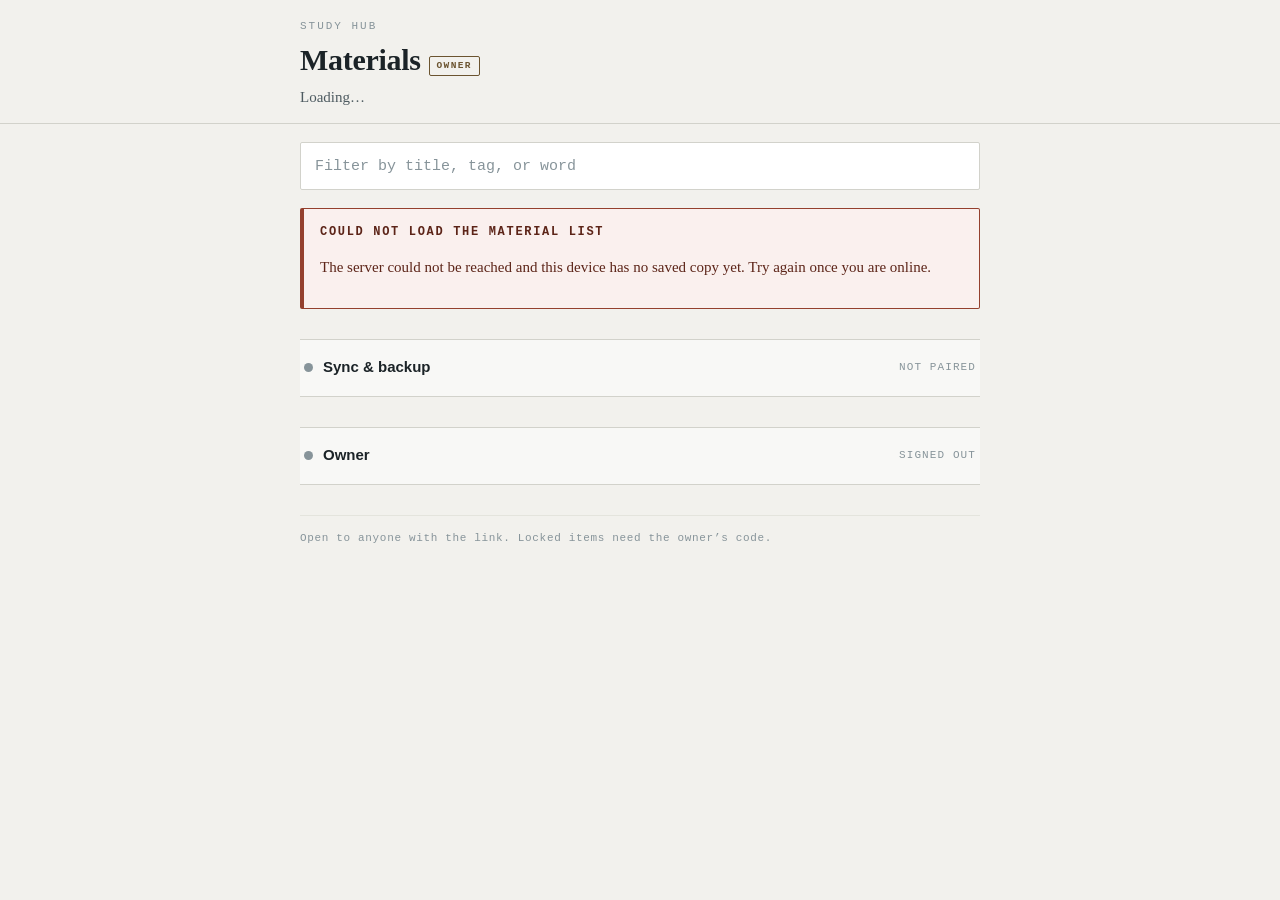
==== study/index.html @ 072f9455 "Take the name off the home page; drop every long dash The site should not carry a personal name on i" ====
<!doctype html>
<html lang="en">
<head>
<meta charset="utf-8">
<meta name="color-scheme" content="light only">
<meta name="viewport" content="width=device-width,initial-scale=1,viewport-fit=cover">
<meta name="theme-color" content="#F2F1ED">
<meta name="robots" content="noindex,nofollow">
<meta name="apple-mobile-web-app-capable" content="yes">
<meta name="apple-mobile-web-app-title" content="Study">
<title>Study Hub</title>
<link rel="manifest" href="assets/app.webmanifest">
<link rel="icon" href="assets/icon.svg" type="image/svg+xml">
<link rel="apple-touch-icon" href="assets/icon.svg">
<link rel="stylesheet" href="assets/hub.css">
</head>
<body>

<div id="app">

  <header class="collar">
    <div class="collar-in">
      <p class="eyebrow">Study hub</p>
      <h1 class="wordmark">Materials<span class="rolechip" id="rolechip" hidden></span></h1>
      <p class="sub" id="subline">Loading…</p>
    </div>
  </header>

  <main class="sheet">

    <div class="findrow">
      <input id="filter" type="search" placeholder="Filter by title, tag, or word"
             autocomplete="off" autocorrect="off" autocapitalize="off" spellcheck="false"
             aria-label="Filter materials">
    </div>

    <section id="recentwrap" class="recent" hidden>
      <h2 class="rubric">Recently opened</h2>
      <div id="recent" class="chips"></div>
    </section>

    <div id="err" class="err" hidden></div>
    <div id="classes" class="classes" aria-live="polite"></div>
    <p id="noresults" class="empty" hidden>Nothing matches that.</p>

    <!-- ---- sync ---- -->
    <details id="syncpanel" class="panel">
      <summary>
        <span class="dot" id="syncdot" aria-hidden="true"></span>
        <span class="sumtext">Sync &amp; backup</span>
        <span class="sumstate" id="syncsum">local only</span>
      </summary>
      <div class="panelbody">
        <p class="statusline" id="statusline">Checking…</p>

        <section class="block" id="pairblock">
          <h3 class="rubric">Pairing</h3>
          <p class="note" id="pairnote"></p>
          <div id="unpaired">
            <button class="btn" id="makecode" type="button">Create a pairing code</button>
            <div class="joiner">
              <label class="lbl" for="paircode">or enter the code from your other device</label>
              <div class="row">
                <input id="paircode" type="text" placeholder="K7Q2-9MXR-4B8T"
                       autocomplete="off" autocorrect="off" autocapitalize="characters"
                       spellcheck="false" maxlength="20">
                <button class="btn" id="dopair" type="button">Pair</button>
              </div>
            </div>
            <p class="err-inline" id="pairerr" hidden></p>
          </div>
          <div id="codeout" hidden>
            <p class="lbl">On your other device, open this hub and enter:</p>
            <p class="bigcode" id="bigcode"></p>
            <div class="qrwrap"><div id="qr"></div></div>
            <p class="note">Or point that device's camera at the square.</p>
            <button class="btn ghost" id="codedone" type="button">Done</button>
          </div>
          <div id="paired" hidden>
            <p class="lbl">Paired with code</p>
            <p class="bigcode" id="maskedcode"></p>
            <div class="row wrap">
              <button class="btn ghost" id="reveal" type="button">Show code</button>
              <button class="btn ghost" id="showqr" type="button">Show square</button>
              <button class="btn ghost" id="syncnow" type="button">Sync now</button>
              <button class="btn ghost danger" id="unpair" type="button">Unpair</button>
            </div>
            <div class="qrwrap" id="pairedqrwrap" hidden><div id="pairedqr"></div></div>
          </div>
        </section>

        <section class="block">
          <h3 class="rubric">Copy-and-paste backup</h3>
          <p class="note">Works with no network at all. Import merges; it never wipes what is here.</p>
          <div class="row wrap">
            <button class="btn ghost" id="doexport" type="button">Export</button>
            <button class="btn ghost" id="doimport" type="button">Import</button>
          </div>
          <textarea id="iobox" rows="4" spellcheck="false" hidden
                    placeholder="Paste a backup code here, then press Preview"></textarea>
          <div class="row wrap" id="iorow" hidden>
            <button class="btn ghost" id="copyout" type="button" hidden>Copy</button>
            <button class="btn" id="preview" type="button" hidden>Preview import</button>
          </div>
          <div id="importpreview" class="preview" hidden></div>
        </section>

        <section class="block">
          <h3 class="rubric">Offline copy</h3>
          <p class="note" id="swnote">Checking the offline cache…</p>
          <div class="row wrap">
            <button class="btn" id="doupdate" type="button" hidden>Update now</button>
            <button class="btn ghost" id="clearcache" type="button">Clear cache &amp; reload</button>
          </div>
        </section>

      </div>
    </details>

    <!-- ---- owner sign-in ---- -->
    <details id="ownerpanel" class="panel">
      <summary>
        <span class="dot off" id="ownerdot" aria-hidden="true"></span>
        <span class="sumtext">Owner</span>
        <span class="sumstate" id="ownersum">signed out</span>
      </summary>
      <div class="panelbody">
        <p class="note" id="ownernote">Sign in with the admin code to hide or lock
           materials, change codes, or open anything you have locked. Studying needs
           no code at all.</p>
        <form id="ownerform">
          <label class="lbl" for="ocode">Admin code</label>
          <div class="row">
            <input id="ocode" type="password" autocomplete="current-password"
                   autocorrect="off" autocapitalize="characters" spellcheck="false"
                   enterkeyhint="go" placeholder="XXXX-XXXX-XXXX-XXXX">
            <button class="btn ghost" type="button" id="peek">Show</button>
            <button class="btn" type="submit" id="ownerbtn">Sign in</button>
          </div>
          <p class="err-inline" id="ownermsg" hidden></p>
        </form>
        <div id="ownerout" hidden>
          <p class="note" id="whonote"></p>
          <button class="btn ghost danger" id="signout" type="button">Sign out</button>
        </div>
      </div>
    </details>

    <!-- ---- admin ---- -->
    <details id="adminpanel" class="panel" hidden>
      <summary>
        <span class="dot ok" aria-hidden="true"></span>
        <span class="sumtext">Admin</span>
        <span class="sumstate">controls</span>
      </summary>
      <div class="panelbody">

        <section class="block">
          <h3 class="rubric">Visibility &amp; locks</h3>
          <p class="note"><b>Hidden</b> keeps an item off the list for viewers.
             <b>Locked</b> also withholds its decryption key, which is what actually
             stops a viewer from reading it.</p>
          <div id="adminitems"></div>
        </section>

        <section class="block">
          <h3 class="rubric">Change a code</h3>
          <p class="note">Changing a code signs out every other device using it. At least
             10 characters; use something long.</p>
          <div class="row wrap">
            <button class="tog" id="roleAdmin" aria-pressed="true" type="button">Admin</button>
            <button class="tog" id="roleViewer" aria-pressed="false" type="button">Viewer</button>
          </div>
          <div class="row" style="margin-top:10px">
            <input id="newcode" type="password" autocomplete="new-password"
                   placeholder="New code" spellcheck="false">
            <button class="btn" id="savecode" type="button">Set</button>
          </div>
          <p class="err-inline" id="codemsg" hidden></p>
        </section>

        <section class="block">
          <h3 class="rubric">Sessions</h3>
          <p class="note" id="sessnote"></p>
          <button class="btn ghost danger" id="revokeothers" type="button">Sign out every other device</button>
        </section>

        <div class="warnbox">
          Anything published before encryption was switched on may already be copied or
          archived elsewhere. Locking it now hides it going forward; it cannot un-publish it.
        </div>
      </div>
    </details>

    <footer class="foot">
      <p>Open to anyone with the link. Locked items need the owner’s code.</p>
    </footer>

  </main>
</div>

<script src="assets/auth.js"></script>
<script src="assets/sync.js"></script>
<script src="assets/hub.js"></script>
</body>
</html>
---- study/assets/hub.css ----
/* Study Hub.
   One quiet paper ground everywhere: no grid, nothing competing with the text. Subject
   shows as an accent on rules and labels, not as a pattern behind the words. */

:root{
  --paper:#F2F1ED;
  --sheet:#FFFFFF;
  --ink:#1B2327;
  --ink2:#4E5B61;
  --ink3:#87949A;
  --rule:#D2D2CB;
  --rule2:#E4E4DD;
  --accent:#6B5430;              /* neutral hub tone; classes override it below */
  --ok:#3C6E47; --warn:#8A5A1E; --bad:#94402E;
  --mono:ui-monospace,Menlo,Consolas,"Liberation Mono",monospace;
  --cond:"Helvetica Neue",Arial,sans-serif;
  --serif:Georgia,"Times New Roman",serif;
}

/* Subject accents. Each class section carries data-subject, so a section reads as its
   own subject without the page turning into a colour scheme. */
[data-subject="apush"]   { --accent:#7A5C2E; }   /* history: brass */
[data-subject="chem"]    { --accent:#1F6C7A; }   /* chemistry: cool */
[data-subject="math"]    { --accent:#4A4A7A; }
[data-subject="bio"]     { --accent:#3B6B45; }
[data-subject="lang"]    { --accent:#7A3E52; }

*{box-sizing:border-box}
html{-webkit-text-size-adjust:100%}
body{
  margin:0;
  background:var(--paper);
  color:var(--ink);
  font-family:var(--serif);
  font-size:17px;
  line-height:1.5;
  padding-bottom:calc(44px + env(safe-area-inset-bottom,0px));
}

/* ---------- collar ---------- */
.collar{border-bottom:1px solid var(--rule);background:var(--paper);
  padding-top:env(safe-area-inset-top,0px)}
.collar-in{max-width:720px;margin:0 auto;
  padding:18px calc(20px + env(safe-area-inset-left,0px)) 15px calc(20px + env(safe-area-inset-right,0px))}
.eyebrow{margin:0;font-family:var(--mono);font-size:11px;letter-spacing:.18em;
  text-transform:uppercase;color:var(--ink3)}
.wordmark{margin:2px 0 0;font-family:var(--serif);font-size:30px;font-weight:600;letter-spacing:-.01em}
.sub{margin:4px 0 0;font-size:15px;color:var(--ink2)}
.rolechip{display:inline-block;margin-left:8px;padding:2px 7px;border:1px solid var(--accent);
  color:var(--accent);border-radius:2px;font-family:var(--mono);font-size:9.5px;
  letter-spacing:.14em;text-transform:uppercase;vertical-align:2px}

.sheet{max-width:720px;margin:0 auto;
  padding:0 calc(20px + env(safe-area-inset-left,0px)) 0 calc(20px + env(safe-area-inset-right,0px))}

/* ---------- gate ---------- */
.gate{max-width:420px;margin:0 auto;padding:10vh 20px 40px}
.gate h1{margin:4px 0 0;font-size:30px;font-weight:600;letter-spacing:-.01em}
.gate p.lede{margin:8px 0 24px;color:var(--ink2);font-size:15.5px}
.gate label{display:block;margin-bottom:6px;font-family:var(--mono);font-size:11px;
  letter-spacing:.1em;text-transform:uppercase;color:var(--ink3)}
.gate .row{display:flex;gap:8px}
.gate input{flex:1 1 auto;min-width:0;height:52px;font-family:var(--mono);font-size:17px;
  letter-spacing:.06em;background:var(--sheet);color:var(--ink);
  border:1px solid var(--rule);border-radius:2px;padding:0 14px}
.gate input:focus{outline:2px solid var(--accent);outline-offset:1px;border-color:var(--accent)}
.gate .msg{margin:12px 0 0;font-size:14.5px;color:var(--bad);min-height:1.4em}
.gate .fine{margin:22px 0 0;font-size:13px;color:var(--ink3);line-height:1.5}

/* ---------- filter ---------- */
.findrow{margin:18px 0 4px}
#filter{width:100%;height:48px;font-family:var(--mono);font-size:15px;color:var(--ink);
  background:var(--sheet);border:1px solid var(--rule);border-radius:2px;padding:0 14px;appearance:none}
#filter:focus{outline:2px solid var(--accent);outline-offset:1px;border-color:var(--accent)}
#filter::placeholder{color:var(--ink3)}

.rubric{margin:22px 0 6px;font-family:var(--mono);font-size:11px;letter-spacing:.16em;
  text-transform:uppercase;color:var(--ink3);font-weight:500}

/* ---------- recents ---------- */
.chips{display:flex;gap:8px;overflow-x:auto;padding-bottom:6px;-webkit-overflow-scrolling:touch}
.chip{flex:0 0 auto;display:block;min-height:44px;padding:11px 14px;border:1px solid var(--rule);
  background:var(--sheet);border-radius:2px;font-family:var(--cond);font-size:14px;
  color:var(--ink);text-decoration:none;white-space:nowrap;cursor:pointer}
.chip:active{background:#EDEDE7}

/* ---------- classes ---------- */
.classes{margin-top:8px}
.klass{margin:26px 0 0;scroll-margin-top:20px}
.klass.flash{animation:flash 1.4s ease-out}
@keyframes flash{from{background:#F6EFDC}to{background:transparent}}
.khead{display:flex;align-items:baseline;justify-content:space-between;gap:12px;
  border-bottom:2px solid var(--accent);padding-bottom:6px}
.kname{margin:0;font-family:var(--serif);font-size:21px;font-weight:600}
.kterm{font-family:var(--mono);font-size:11px;letter-spacing:.12em;color:var(--ink3);text-transform:uppercase}

.rows{list-style:none;margin:0;padding:0}
.rows li{border-bottom:1px solid var(--rule2)}
.mrow{display:flex;align-items:flex-start;gap:14px;justify-content:space-between;
  min-height:64px;padding:14px 4px;text-decoration:none;color:inherit;cursor:pointer;
  background:none;border:none;width:100%;text-align:left;font:inherit}
.mrow:active{background:#EDEDE7}
.mleft{min-width:0}
.mtitle{display:block;font-family:var(--serif);font-size:18px;font-weight:600;line-height:1.3}
.mblurb{display:block;margin-top:3px;font-size:14.5px;color:var(--ink2);line-height:1.42}
.mright{flex:0 0 auto;text-align:right;font-family:var(--mono);font-size:10.5px;color:var(--ink3);
  letter-spacing:.08em;text-transform:uppercase;padding-top:3px}
.mtags{display:block}
.madded{display:block;margin-top:3px;opacity:.75}
.flag{display:inline-block;margin-left:6px;padding:1px 5px;border-radius:2px;
  font-family:var(--mono);font-size:9px;letter-spacing:.1em;text-transform:uppercase;
  border:1px solid currentColor}
.flag.locked{color:var(--bad)}
.flag.hidden{color:var(--warn)}
.mrow.islocked .mtitle{color:var(--ink2)}

.empty{margin:26px 0;font-size:15px;color:var(--ink2)}

/* ---------- errors ---------- */
.err{margin:18px 0;padding:14px 16px;border:1px solid var(--bad);border-left-width:4px;
  background:#FAF0EE;border-radius:2px;font-size:15px;color:#5C2418}
.err h2{margin:0 0 4px;font-family:var(--mono);font-size:12px;letter-spacing:.14em;text-transform:uppercase}
.err-inline{margin:8px 0 0;font-size:14px;color:var(--bad)}

/* ---------- panels ---------- */
.panel{margin:30px 0 0;border-top:1px solid var(--rule);border-bottom:1px solid var(--rule);
  background:rgba(255,255,255,.45)}
.panel summary{display:flex;align-items:center;gap:10px;min-height:56px;padding:8px 4px;
  cursor:pointer;font-family:var(--cond);font-size:15px;list-style:none}
.panel summary::-webkit-details-marker{display:none}
.sumtext{font-weight:600}
.sumstate{margin-left:auto;font-family:var(--mono);font-size:11px;letter-spacing:.1em;
  text-transform:uppercase;color:var(--ink3)}
.dot{width:9px;height:9px;border-radius:50%;background:var(--ink3);flex:0 0 auto}
.dot.ok{background:var(--ok)} .dot.busy{background:var(--warn)}
.dot.off{background:var(--ink3)} .dot.bad{background:var(--bad)}
.panelbody{padding:4px 4px 24px}
.statusline{margin:0 0 6px;font-size:15px;color:var(--ink2)}
.block{margin-top:20px}
.note{margin:4px 0 10px;font-size:14px;color:var(--ink2)}
.lbl{margin:10px 0 6px;font-family:var(--mono);font-size:11px;letter-spacing:.1em;
  text-transform:uppercase;color:var(--ink3)}

.row{display:flex;gap:8px;align-items:center}
.row.wrap{flex-wrap:wrap}
.joiner{margin-top:14px}
input[type=text],input[type=password],textarea{font-family:var(--mono);color:var(--ink);
  background:var(--sheet);border:1px solid var(--rule);border-radius:2px}
#paircode,#newcode{flex:1 1 auto;min-width:0;height:48px;font-size:16px;letter-spacing:.06em;padding:0 12px}
#paircode{text-transform:uppercase}
#paircode:focus,#newcode:focus{outline:2px solid var(--accent);outline-offset:1px}

.btn{min-height:48px;padding:0 18px;border:1px solid var(--ink);background:var(--ink);
  color:var(--paper);font-family:var(--cond);font-size:15px;font-weight:600;
  border-radius:2px;cursor:pointer}
.btn:active{opacity:.85}
.btn.ghost{background:transparent;color:var(--ink);border-color:var(--rule)}
.btn.ghost:active{background:#EAEAE4}
.btn.danger{color:var(--bad);border-color:#E0C6BF}
.btn[disabled]{opacity:.45;cursor:default}
.btn.sm{min-height:38px;padding:0 12px;font-size:13px}

.bigcode{margin:2px 0 12px;font-family:var(--mono);font-size:clamp(22px,7vw,30px);
  font-weight:600;letter-spacing:.1em;word-break:break-all}
.qrwrap{margin:8px 0 14px;padding:14px;background:var(--sheet);border:1px solid var(--rule);
  border-radius:2px;display:inline-block}
.qrwrap svg{display:block;width:min(220px,60vw);height:auto}

#iobox{width:100%;margin-top:10px;font-size:12px;line-height:1.45;padding:10px;
  resize:vertical;overflow-wrap:anywhere}
#iorow{margin-top:10px}
.preview{margin-top:12px;padding:12px 14px;border:1px solid var(--rule);background:var(--sheet);border-radius:2px}
.preview h4{margin:0 0 6px;font-family:var(--mono);font-size:11px;letter-spacing:.12em;
  text-transform:uppercase;color:var(--ink3);font-weight:500}
.preview ul{margin:0 0 12px;padding-left:18px;font-size:14.5px}

/* ---------- admin ---------- */
.adminrow{display:flex;align-items:center;gap:10px;justify-content:space-between;
  padding:11px 2px;border-bottom:1px solid var(--rule2);font-size:15px}
.adminrow .an{min-width:0;flex:1 1 auto}
.adminrow .an small{display:block;font-family:var(--mono);font-size:10.5px;color:var(--ink3);
  letter-spacing:.06em;margin-top:2px}
.toggles{display:flex;gap:6px;flex:0 0 auto}
.tog{min-height:38px;padding:0 10px;border:1px solid var(--rule);background:transparent;
  color:var(--ink2);font-family:var(--mono);font-size:10.5px;letter-spacing:.1em;
  text-transform:uppercase;border-radius:2px;cursor:pointer}
.tog[aria-pressed="true"]{background:var(--ink);color:var(--paper);border-color:var(--ink)}
.warnbox{margin:12px 0;padding:12px 14px;border:1px solid var(--warn);border-left-width:4px;
  background:#FAF4E9;border-radius:2px;font-size:14.5px;color:#5A3C12}

.foot{margin:30px 0 10px;padding-top:14px;border-top:1px solid var(--rule2)}
.foot p{margin:0;font-family:var(--mono);font-size:11px;letter-spacing:.06em;color:var(--ink3)}

@media (max-width:560px){
  body{font-size:16px}
  .wordmark{font-size:26px}
  .mtitle{font-size:17px}
  .adminrow{flex-wrap:wrap}
  /* Side-by-side leaves the title a sliver of the width and wraps it to shreds. Below
     this size the metadata sits under the blurb instead. */
  .mrow{flex-direction:column;align-items:stretch;gap:6px;padding:14px 2px}
  .mright{text-align:left;padding-top:0;font-size:10px}
  .mtags,.madded{display:inline}
  .madded{margin:0 0 0 8px}
}
@media (prefers-reduced-motion:reduce){ .klass.flash{animation:none} }
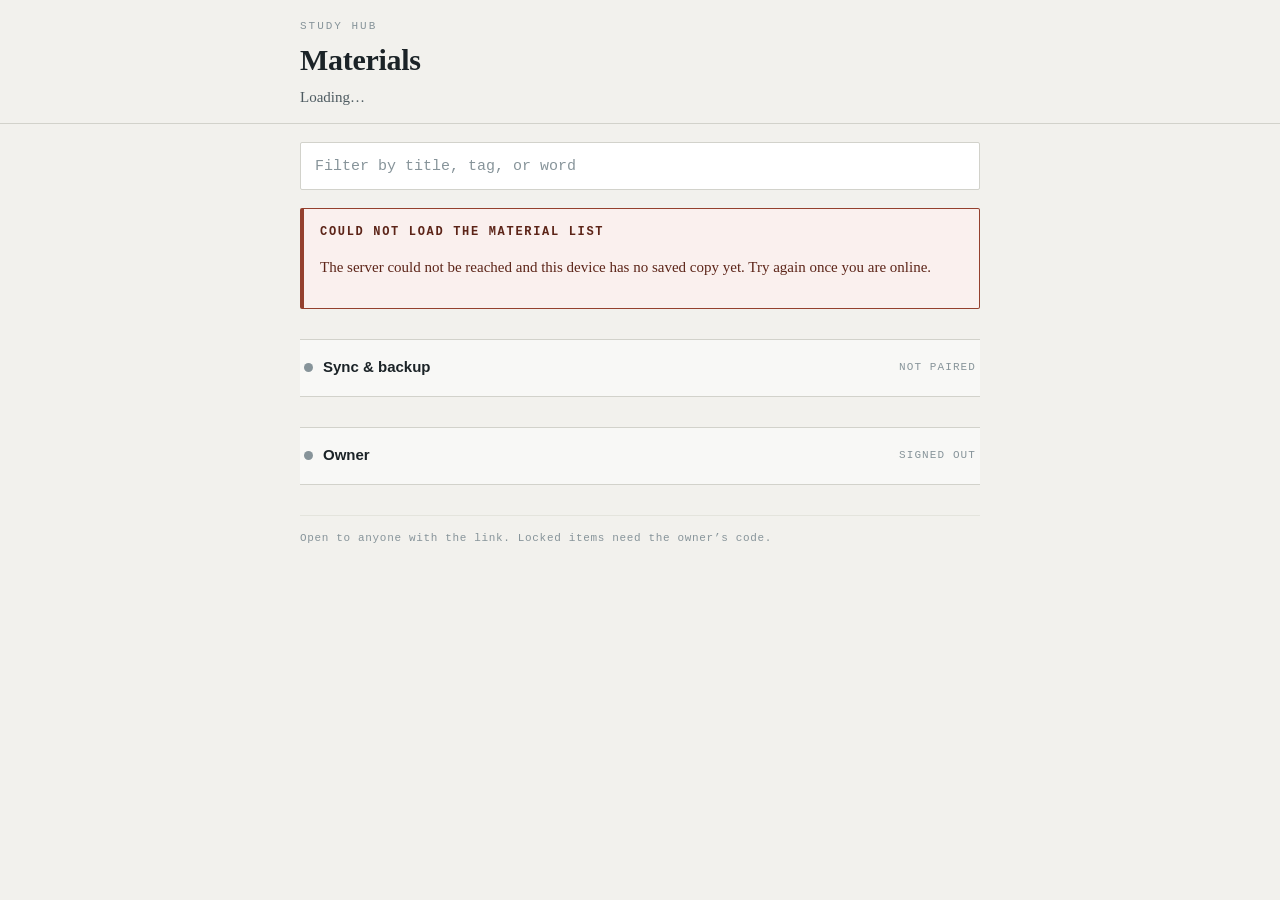
==== commit 8fc5fe37: "Retired materials, For you tabs, rotating quizzes, tighter guides Hub: an owner can mark a material " ====
--- a/study/index.html
+++ b/study/index.html
@@ -114,6 +114,23 @@
           </div>
         </section>
 
+        <section class="block">
+          <h3 class="rubric">Help improve the scheduler</h3>
+          <p class="note">Every material here schedules you with a memory model, and the only
+            way to tell whether it is any good is to set what it predicted against what
+            actually happened. With this on, each review sends an anonymous line: which
+            question was asked, the grade, how long you took, and the model's own numbers at
+            that moment. It never sends your name, your codes, or anything you typed, and
+            reviews wait on this device until there is a connection.</p>
+          <div class="row wrap">
+            <label class="row" style="gap:8px;align-items:center;cursor:pointer">
+              <input type="checkbox" id="telon" checked>
+              <span id="telstate">On</span>
+            </label>
+          </div>
+          <p class="note" id="telnote"></p>
+        </section>
+
       </div>
     </details>
 
@@ -126,7 +143,7 @@
       </summary>
       <div class="panelbody">
         <p class="note" id="ownernote">Sign in with the admin code to hide or lock
-           materials, change codes, or open anything you have locked. Studying needs
+           lock or retire materials, change codes, or open anything you have locked. Studying needs
            no code at all.</p>
         <form id="ownerform">
           <label class="lbl" for="ocode">Admin code</label>
@@ -159,7 +176,8 @@
           <h3 class="rubric">Visibility &amp; locks</h3>
           <p class="note"><b>Hidden</b> keeps an item off the list for viewers.
              <b>Locked</b> also withholds its decryption key, which is what actually
-             stops a viewer from reading it.</p>
+             stops a viewer from reading it. <b>Retired</b> keeps it openable but moves it
+             under a collapsed heading at the bottom: for an older quiz or assignment.</p>
           <div id="adminitems"></div>
         </section>
 
--- a/study/assets/hub.css
+++ b/study/assets/hub.css
@@ -26,6 +26,10 @@
 [data-subject="lang"]    { --accent:#7A3E52; }
 
 *{box-sizing:border-box}
+/* The hidden attribute has to beat every display rule below, or a chip with
+   display:inline-block, or a button with display:inline-flex, stays visible while the
+   script believes it is hidden. The owner chip did exactly that. */
+[hidden]{display:none!important}
 html{-webkit-text-size-adjust:100%}
 body{
   margin:0;
@@ -112,7 +116,15 @@
   border:1px solid currentColor}
 .flag.locked{color:var(--bad)}
 .flag.hidden{color:var(--warn)}
+.flag.retired{color:var(--ink3)}
 .mrow.islocked .mtitle{color:var(--ink2)}
+.mrow.isretired .mtitle{color:var(--ink2)}
+.retiredwrap{margin:34px 0 0;border-top:1px solid var(--rule);padding-top:6px}
+.retiredwrap summary{display:flex;align-items:baseline;justify-content:space-between;gap:12px;
+  min-height:48px;cursor:pointer;list-style:none;padding:8px 0;border-bottom:2px solid var(--rule)}
+.retiredwrap summary::-webkit-details-marker{display:none}
+.retiredwrap summary .kname{color:var(--ink3)}
+.retiredwrap[open] summary{border-bottom-color:var(--accent)}
 
 .empty{margin:26px 0;font-size:15px;color:var(--ink2)}
 
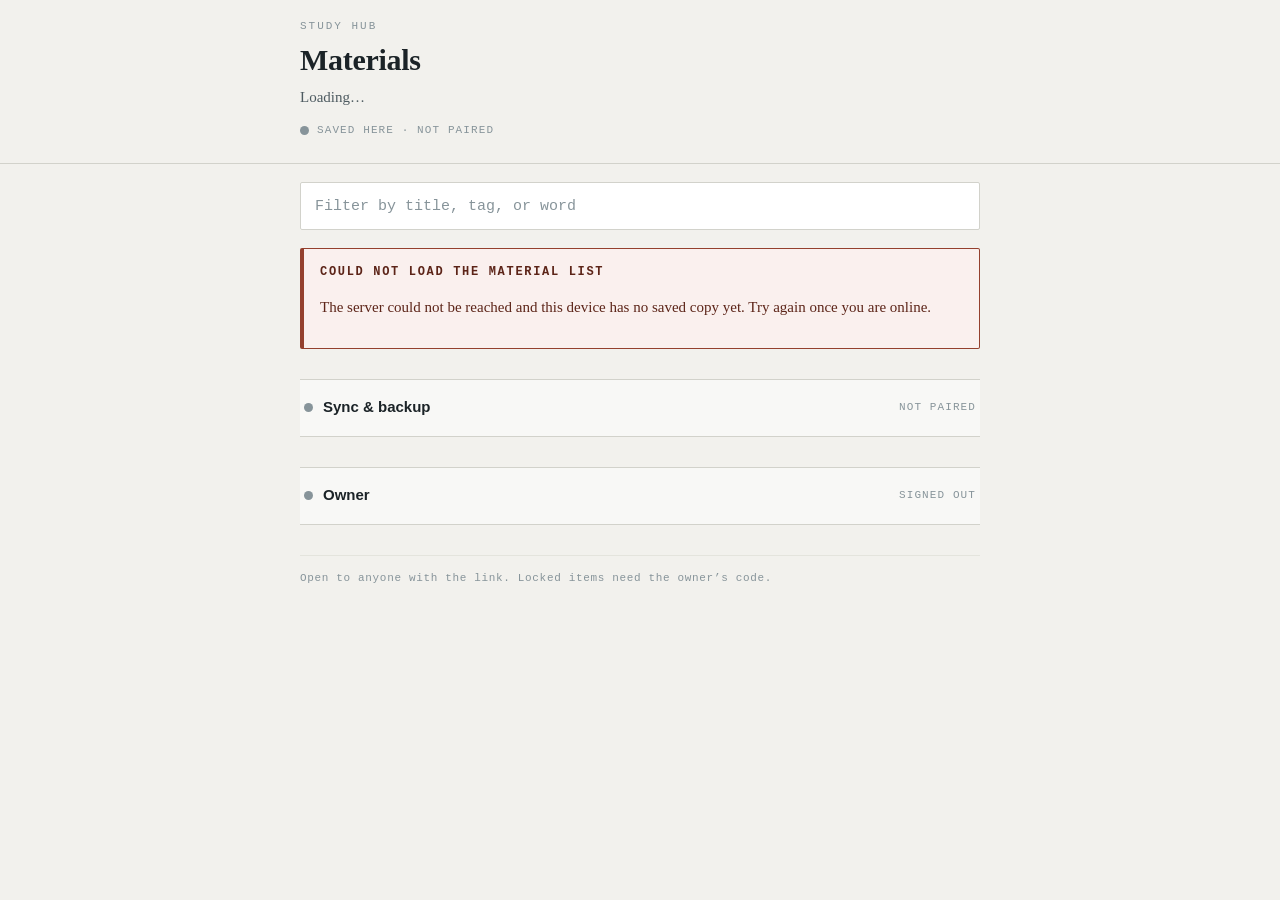
==== commit aa1fa8fd: "Say where a sync stands, in the header and while it runs The sync state was real but hidden. It live" ====
--- a/study/index.html
+++ b/study/index.html
@@ -23,6 +23,13 @@
       <p class="eyebrow">Study hub</p>
       <h1 class="wordmark">Materials<span class="rolechip" id="rolechip" hidden></span></h1>
       <p class="sub" id="subline">Loading…</p>
+      <button class="syncstrip" id="syncstrip" type="button" title="Open sync and backup">
+        <span class="dot" id="stripdot" aria-hidden="true"></span>
+        <span class="striptext" id="striptext">Checking…</span>
+        <span class="stripbar" id="stripbar" hidden aria-hidden="true">
+          <span class="stripbar-fill" id="stripbarfill"></span>
+        </span>
+      </button>
     </div>
   </header>
 
@@ -52,6 +59,12 @@
       </summary>
       <div class="panelbody">
         <p class="statusline" id="statusline">Checking…</p>
+
+        <div class="syncbar" id="syncbar" hidden role="progressbar"
+             aria-valuemin="0" aria-valuemax="100" aria-label="Sync progress">
+          <div class="syncbar-track"><div class="syncbar-fill" id="syncbarfill"></div></div>
+          <p class="syncbar-label" id="syncbarlabel"></p>
+        </div>
 
         <section class="block" id="pairblock">
           <h3 class="rubric">Pairing</h3>
--- a/study/assets/hub.css
+++ b/study/assets/hub.css
@@ -53,6 +53,22 @@
 .rolechip{display:inline-block;margin-left:8px;padding:2px 7px;border:1px solid var(--accent);
   color:var(--accent);border-radius:2px;font-family:var(--mono);font-size:9.5px;
   letter-spacing:.14em;text-transform:uppercase;vertical-align:2px}
+
+/* The header status line. An app should say where it stands without being asked, and the
+   sync state used to live inside a collapsed panel: the only way to learn whether your work
+   had reached the server was to go looking for it. It reads as one quiet line, and tapping
+   it opens the panel it summarises. */
+.syncstrip{display:flex;align-items:center;gap:8px;width:100%;min-height:36px;
+  margin:4px 0 0;padding:6px 0;border:0;background:none;color:var(--ink3);
+  font-family:var(--mono);font-size:11px;letter-spacing:.1em;text-transform:uppercase;
+  text-align:left;cursor:pointer;-webkit-tap-highlight-color:transparent}
+.syncstrip:hover .striptext,.syncstrip:focus-visible .striptext{color:var(--ink2)}
+.striptext{flex:0 1 auto;overflow:hidden;text-overflow:ellipsis;white-space:nowrap}
+.stripbar{flex:1 1 auto;min-width:36px;max-width:180px;height:2px;
+  background:var(--rule2);border-radius:2px;overflow:hidden}
+.stripbar-fill{display:block;height:100%;width:0;background:var(--accent);
+  transition:width .25s ease}
+@media (prefers-reduced-motion:reduce){ .stripbar-fill{transition:none} }
 
 .sheet{max-width:720px;margin:0 auto;
   padding:0 calc(20px + env(safe-area-inset-left,0px)) 0 calc(20px + env(safe-area-inset-right,0px))}
@@ -148,6 +164,15 @@
 .dot.off{background:var(--ink3)} .dot.bad{background:var(--bad)}
 .panelbody{padding:4px 4px 24px}
 .statusline{margin:0 0 6px;font-size:15px;color:var(--ink2)}
+
+/* Sync progress. Three steps, so the bar moves in thirds and the label underneath says
+   which step in words: the sentence is the measurement, the bar is only the picture of it. */
+.syncbar{margin:0 0 10px}
+.syncbar-track{height:3px;background:var(--rule2);border-radius:2px;overflow:hidden}
+.syncbar-fill{height:100%;width:0;background:var(--accent);transition:width .25s ease}
+.syncbar-label{margin:6px 0 0;font-family:var(--mono);font-size:11px;letter-spacing:.06em;
+  text-transform:uppercase;color:var(--ink3)}
+@media (prefers-reduced-motion:reduce){ .syncbar-fill{transition:none} }
 .block{margin-top:20px}
 .note{margin:4px 0 10px;font-size:14px;color:var(--ink2)}
 .lbl{margin:10px 0 6px;font-family:var(--mono);font-size:11px;letter-spacing:.1em;
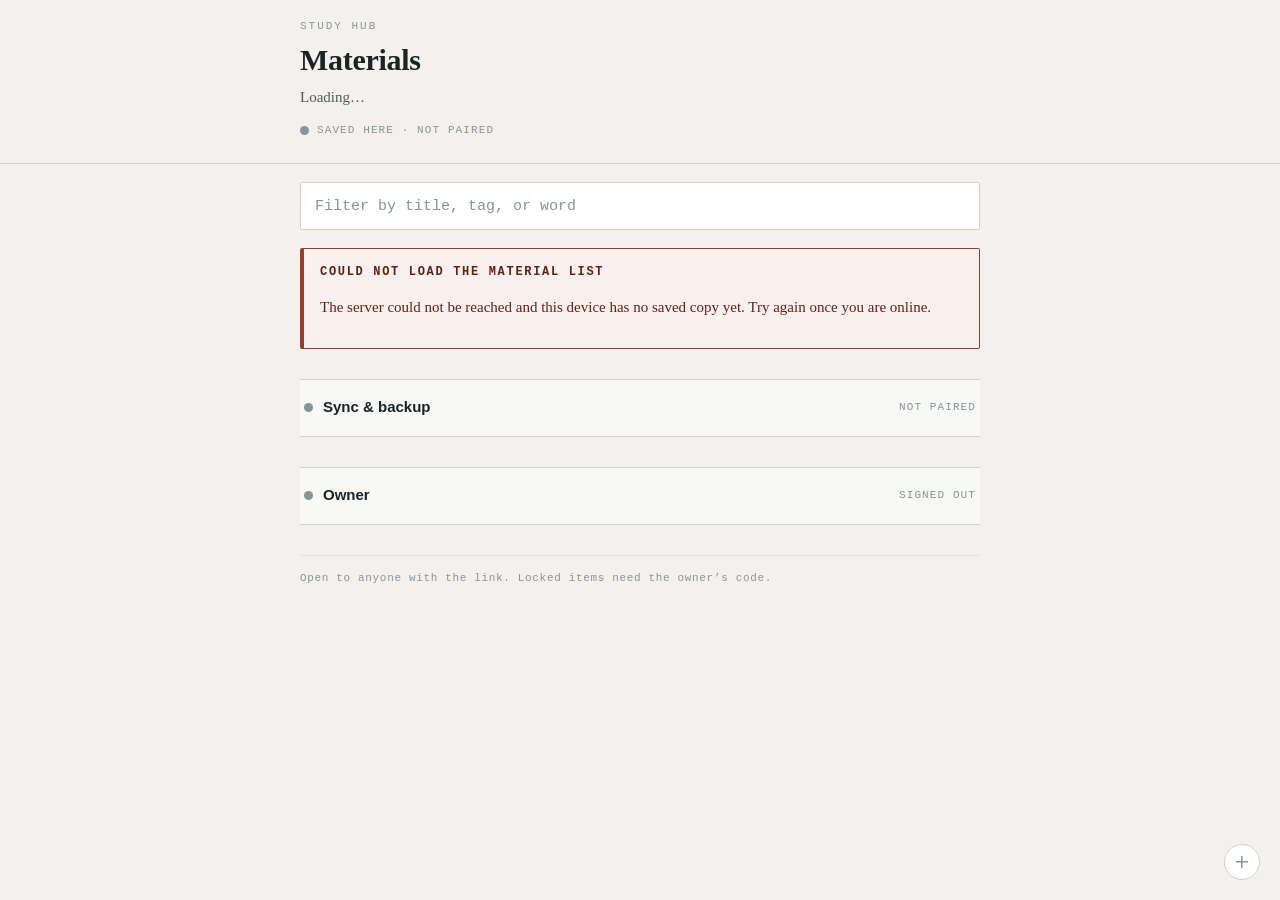
==== commit f0606820: "Add Unit 0 research and statistics material, a request inbox, and sync fixes New class Other with ot" ====
--- a/study/index.html
+++ b/study/index.html
@@ -100,6 +100,15 @@
             </div>
             <div class="qrwrap" id="pairedqrwrap" hidden><div id="pairedqr"></div></div>
           </div>
+        </section>
+
+        <section class="block">
+          <h3 class="rubric">What syncs</h3>
+          <p class="note">Progress in every material travels with the pairing code: the
+            schedule of every card, quiz results and test dates. What stays on each device on
+            purpose: the tab and section you had open, deck positions, your typing pace, recent
+            materials and the review log queue.</p>
+          <p class="note" id="syncsize"></p>
         </section>
 
         <section class="block">
@@ -216,6 +225,15 @@
           <button class="btn ghost danger" id="revokeothers" type="button">Sign out every other device</button>
         </section>
 
+        <section class="block" id="inboxblock">
+          <h3 class="rubric">Inbox</h3>
+          <p class="note" id="inboxnote"></p>
+          <div class="row wrap" style="margin-bottom:10px">
+            <button class="btn ghost sm" id="inboxshowall" type="button" aria-pressed="false">Show all</button>
+          </div>
+          <div id="inboxlist"></div>
+        </section>
+
         <div class="warnbox">
           Anything published before encryption was switched on may already be copied or
           archived elsewhere. Locking it now hides it going forward; it cannot un-publish it.
@@ -228,6 +246,60 @@
     </footer>
 
   </main>
+
+  <button type="button" id="asktrigger" class="asktrigger" aria-label="Send"></button>
+
+  <dialog id="askmodal" class="askmodal">
+    <div class="askhead">
+      <h2>Ask for a material</h2>
+      <button type="button" class="askclose" id="askclose" aria-label="Cancel">&times;</button>
+    </div>
+
+    <div class="askbody" id="askbody">
+      <label class="lbl" for="asksubject">Class or subject</label>
+      <input id="asksubject" type="text" class="askinput" autocomplete="off">
+
+      <label class="lbl" for="askpurpose">What it is for</label>
+      <input id="askpurpose" type="text" class="askinput"
+             placeholder="Unit 3 test, chapter quiz, final" autocomplete="off">
+
+      <label class="lbl" for="askdue">Date if there is one</label>
+      <input id="askdue" type="date" class="askinput">
+
+      <label class="lbl" for="askfiles">Files</label>
+      <input id="askfiles" type="file" multiple
+             accept=".pdf,.doc,.docx,.ppt,.pptx,.txt,image/*">
+      <ul class="askfilelist" id="askfilelist"></ul>
+      <p class="err-inline" id="askfileerr" hidden></p>
+
+      <p class="lbl" style="margin-top:16px">Features</p>
+      <div class="askgrid" id="askgrid"></div>
+
+      <label class="lbl" for="asknotes">Anything else</label>
+      <textarea id="asknotes" class="askinput" rows="3"></textarea>
+
+      <label class="lbl" for="askname">Your name</label>
+      <input id="askname" type="text" class="askinput" autocomplete="off">
+
+      <p class="err-inline" id="askerr" hidden></p>
+
+      <div class="askprogress" id="askprogress" hidden>
+        <p class="note" id="askprogresstext"></p>
+        <div class="syncbar-track"><div class="syncbar-fill" id="askprogressfill"></div></div>
+      </div>
+
+      <div class="askdone" id="askdone" hidden>
+        <p id="askdonetext"></p>
+        <button type="button" class="btn" id="askdoneclose">Done</button>
+      </div>
+
+      <div class="row wrap" id="askactions" style="margin-top:18px">
+        <button type="button" class="btn" id="asksend">Send</button>
+        <button type="button" class="btn ghost" id="askcancel">Cancel</button>
+      </div>
+    </div>
+  </dialog>
+
 </div>
 
 <script src="assets/auth.js"></script>
--- a/study/assets/hub.css
+++ b/study/assets/hub.css
@@ -24,6 +24,9 @@
 [data-subject="math"]    { --accent:#4A4A7A; }
 [data-subject="bio"]     { --accent:#3B6B45; }
 [data-subject="lang"]    { --accent:#7A3E52; }
+[data-subject="acct"]    { --accent:#27518C; }   /* accounting: ledger ink blue */
+[data-subject="la10"]    { --accent:#7A3E52; }   /* language arts: the plum lang already owned */
+[data-subject="other"]  { --accent:#6B6F5A; }
 
 *{box-sizing:border-box}
 /* The hidden attribute has to beat every display rule below, or a chip with
@@ -38,7 +41,7 @@
   font-family:var(--serif);
   font-size:17px;
   line-height:1.5;
-  padding-bottom:calc(44px + env(safe-area-inset-bottom,0px));
+  padding-bottom:calc(64px + env(safe-area-inset-bottom,0px));
 }
 
 /* ---------- collar ---------- */
@@ -120,13 +123,20 @@
   min-height:64px;padding:14px 4px;text-decoration:none;color:inherit;cursor:pointer;
   background:none;border:none;width:100%;text-align:left;font:inherit}
 .mrow:active{background:#EDEDE7}
-.mleft{min-width:0}
-.mtitle{display:block;font-family:var(--serif);font-size:18px;font-weight:600;line-height:1.3}
-.mblurb{display:block;margin-top:3px;font-size:14.5px;color:var(--ink2);line-height:1.42}
-.mright{flex:0 0 auto;text-align:right;font-family:var(--mono);font-size:10.5px;color:var(--ink3);
-  letter-spacing:.08em;text-transform:uppercase;padding-top:3px}
-.mtags{display:block}
-.madded{display:block;margin-top:3px;opacity:.75}
+/* The title column takes what it needs and the tag column gives way. It used to be the
+   other way round, so a material with six long tags squeezed the title to one word a line. */
+.mleft{flex:1 1 auto;min-width:0}
+.mtitle{display:block;font-family:var(--serif);font-size:18px;font-weight:600;line-height:1.3;
+  overflow-wrap:anywhere}
+/* Two lines of blurb is enough to tell two materials apart; the rest is in the material. */
+.mblurb{display:-webkit-box;-webkit-line-clamp:2;-webkit-box-orient:vertical;overflow:hidden;
+  margin-top:3px;font-size:14.5px;color:var(--ink2);line-height:1.42}
+/* Only the date rides on the right now. The tag list used to sit here and was the thing
+   that broke the row: it could not shrink, so it took the width, and the title wrapped one
+   word to a line. Tags are still searched, they are just not printed. */
+.mright{flex:0 0 auto;text-align:right;font-family:var(--mono);font-size:10.5px;
+  color:var(--ink3);letter-spacing:.08em;text-transform:uppercase;padding-top:5px;white-space:nowrap}
+.madded{display:block;opacity:.75}
 .flag{display:inline-block;margin-left:6px;padding:1px 5px;border-radius:2px;
   font-family:var(--mono);font-size:9px;letter-spacing:.1em;text-transform:uppercase;
   border:1px solid currentColor}
@@ -236,8 +246,65 @@
   /* Side-by-side leaves the title a sliver of the width and wraps it to shreds. Below
      this size the metadata sits under the blurb instead. */
   .mrow{flex-direction:column;align-items:stretch;gap:6px;padding:14px 2px}
+  .mright{max-width:none;text-align:left}
   .mright{text-align:left;padding-top:0;font-size:10px}
-  .mtags,.madded{display:inline}
+  .madded{display:inline}
   .madded{margin:0 0 0 8px}
 }
 @media (prefers-reduced-motion:reduce){ .klass.flash{animation:none} }
+
+/* ---------- ask (discreet request button + sheet) ---------- */
+.asktrigger{position:fixed;right:calc(14px + env(safe-area-inset-right,0px));
+  bottom:calc(14px + env(safe-area-inset-bottom,0px));width:48px;height:48px;padding:0;
+  border:0;background:transparent;cursor:pointer;z-index:40;
+  -webkit-tap-highlight-color:transparent}
+.asktrigger::before{content:"";position:absolute;top:6px;left:6px;right:6px;bottom:6px;
+  border-radius:50%;background:var(--sheet);border:1px solid var(--rule)}
+.asktrigger::after{content:"";position:absolute;top:50%;left:50%;width:12px;height:12px;
+  transform:translate(-50%,-50%);
+  background:
+    linear-gradient(var(--ink3),var(--ink3)) center / 100% 1.5px no-repeat,
+    linear-gradient(var(--ink3),var(--ink3)) center / 1.5px 100% no-repeat}
+.asktrigger:active::before{background:#EDEDE7}
+
+.askmodal{border:1px solid var(--rule);background:var(--sheet);color:var(--ink);
+  padding:20px;width:520px;max-width:92vw;max-height:86vh;overflow-y:auto;
+  border-radius:2px;margin:auto}
+.askmodal::backdrop{background:rgba(27,35,39,.45)}
+.askhead{display:flex;align-items:baseline;justify-content:space-between;gap:12px}
+.askhead h2{margin:0;font-family:var(--serif);font-size:21px;font-weight:600}
+.askclose{min-width:44px;min-height:44px;border:0;background:none;color:var(--ink3);
+  font-size:22px;line-height:1;cursor:pointer}
+.askbody{margin-top:10px}
+.askinput{display:block;width:100%;min-height:48px;margin:0 0 14px;font-size:16px;
+  font-family:var(--cond);color:var(--ink);background:var(--sheet);
+  border:1px solid var(--rule);border-radius:2px;padding:0 12px}
+textarea.askinput{min-height:80px;padding:10px 12px}
+.askinput:focus{outline:2px solid var(--accent);outline-offset:1px;border-color:var(--accent)}
+.askfilelist{list-style:none;margin:8px 0;padding:0}
+.askfilelist li{display:flex;align-items:center;justify-content:space-between;gap:10px;
+  min-height:40px;padding:6px 0;border-bottom:1px solid var(--rule2);font-size:14px}
+.askfilelist button{min-height:32px;padding:0 10px;border:1px solid var(--rule);
+  background:transparent;border-radius:2px;cursor:pointer;font-size:12px;color:var(--bad)}
+.askgrid{display:grid;grid-template-columns:1fr 1fr;gap:6px 12px;margin:0 0 14px}
+.askchk{display:flex;align-items:center;gap:8px;min-height:44px;font-size:14.5px;
+  cursor:pointer}
+.askother{display:block;width:100%;min-height:44px;margin-top:6px;font-size:15px;
+  font-family:var(--cond);color:var(--ink);background:var(--sheet);
+  border:1px solid var(--rule);border-radius:2px;padding:0 12px}
+.askprogress{margin:14px 0}
+.askdone p{font-size:15.5px}
+@media (max-width:560px){
+  .askmodal{position:fixed;left:0;right:0;bottom:0;top:auto;margin:0;width:100%;
+    max-width:100%;max-height:86vh;border-radius:2px 2px 0 0}
+  .askgrid{grid-template-columns:1fr}
+}
+@media (prefers-reduced-motion:reduce){ #askprogressfill{transition:none} }
+
+/* ---------- admin inbox ---------- */
+.inboxrow{border:1px solid var(--rule);border-radius:2px;padding:12px 14px;margin:0 0 12px}
+.inboxrow h4{margin:0 0 4px;font-family:var(--serif);font-size:16.5px}
+.inboxmeta{margin:0 0 6px;font-family:var(--mono);font-size:11px;letter-spacing:.06em;
+  color:var(--ink3);text-transform:uppercase}
+.inboxnotes{margin:0 0 8px;font-size:14.5px;color:var(--ink2);white-space:pre-wrap}
+.inboxfiles{margin:0 0 8px;padding-left:18px;font-size:13.5px;color:var(--ink2)}
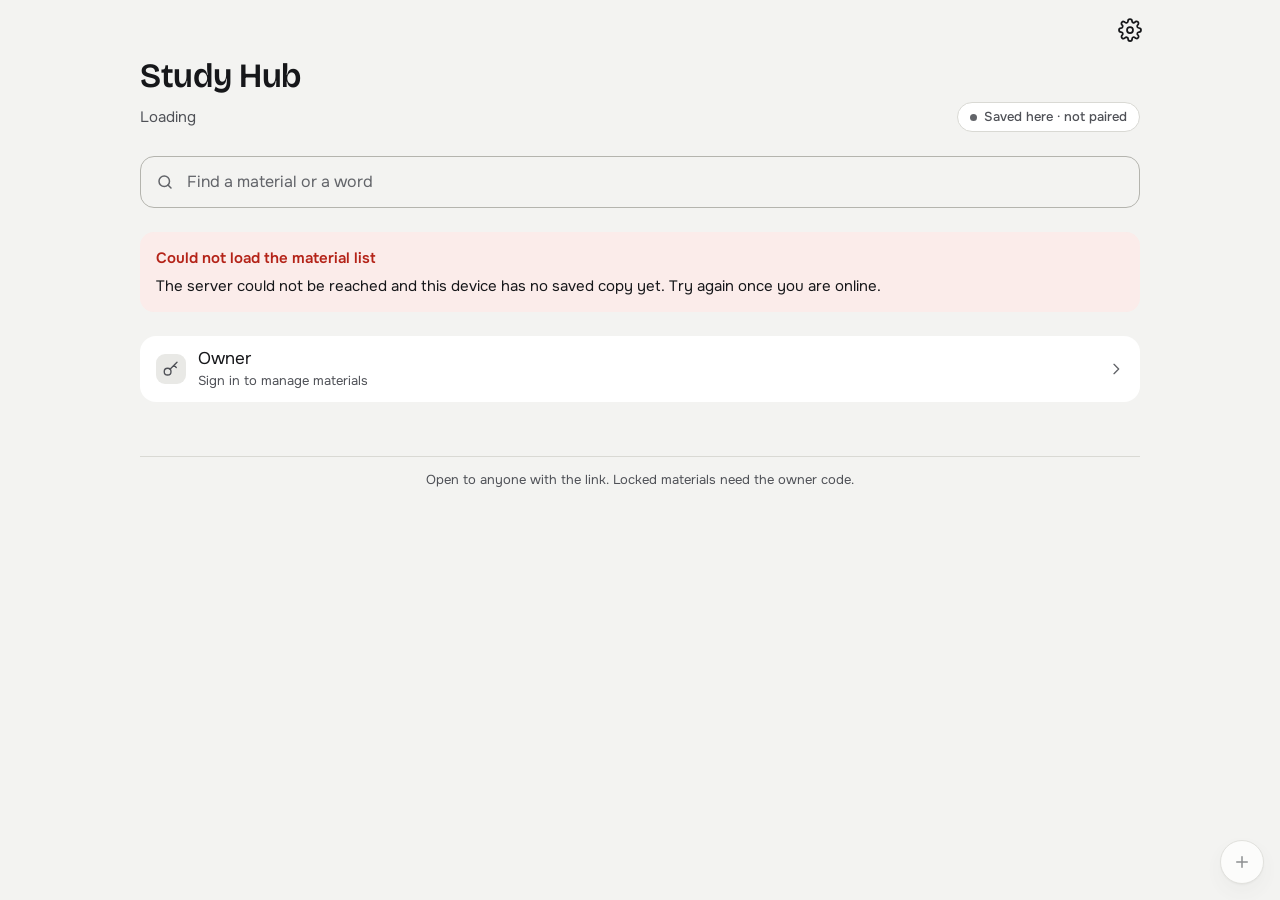
==== commit 7e19998b: "Move the hub shell onto the new kit The hub, its settings, the owner screens, the page that opens a " ====
--- a/study/index.html
+++ b/study/index.html
@@ -2,306 +2,344 @@
 <html lang="en">
 <head>
 <meta charset="utf-8">
-<meta name="color-scheme" content="light only">
+<meta name="color-scheme" content="light dark">
 <meta name="viewport" content="width=device-width,initial-scale=1,viewport-fit=cover">
-<meta name="theme-color" content="#F2F1ED">
+<meta name="theme-color" content="#F3F3F1" media="(prefers-color-scheme: light)">
+<meta name="theme-color" content="#0F1012" media="(prefers-color-scheme: dark)">
 <meta name="robots" content="noindex,nofollow">
 <meta name="apple-mobile-web-app-capable" content="yes">
+<meta name="apple-mobile-web-app-status-bar-style" content="default">
 <meta name="apple-mobile-web-app-title" content="Study">
 <title>Study Hub</title>
 <link rel="manifest" href="assets/app.webmanifest">
 <link rel="icon" href="assets/icon.svg" type="image/svg+xml">
 <link rel="apple-touch-icon" href="assets/icon.svg">
+<link rel="preconnect" href="https://fonts.googleapis.com">
+<link rel="stylesheet" href="https://fonts.googleapis.com/css2?family=Bricolage+Grotesque:opsz,wght@12..96,500..700&amp;family=Newsreader:ital,opsz,wght@0,6..72,400;0,6..72,500;1,6..72,400&amp;family=Onest:wght@400;500;600;700&amp;display=swap">
+<link rel="stylesheet" href="assets/ui.css">
 <link rel="stylesheet" href="assets/hub.css">
 </head>
-<body>
-
+<body class="ui m-hub">
+<svg width="0" height="0" style="position:absolute" aria-hidden="true">
+  <symbol id="i-gear" viewBox="0 0 24 24"><g fill="none" stroke="currentColor" stroke-width="1.75" stroke-linecap="round" stroke-linejoin="round"><circle cx="12" cy="12" r="3"/><path d="M19.4 15a1.7 1.7 0 0 0 .3 1.8l.1.1a2 2 0 1 1-2.8 2.8l-.1-.1a1.7 1.7 0 0 0-1.8-.3 1.7 1.7 0 0 0-1 1.5V21a2 2 0 1 1-4 0v-.1a1.7 1.7 0 0 0-1.1-1.5 1.7 1.7 0 0 0-1.8.3l-.1.1a2 2 0 1 1-2.8-2.8l.1-.1a1.7 1.7 0 0 0 .3-1.8 1.7 1.7 0 0 0-1.5-1H3a2 2 0 1 1 0-4h.1a1.7 1.7 0 0 0 1.5-1.1 1.7 1.7 0 0 0-.3-1.8l-.1-.1a2 2 0 1 1 2.8-2.8l.1.1a1.7 1.7 0 0 0 1.8.3H9a1.7 1.7 0 0 0 1-1.5V3a2 2 0 1 1 4 0v.1a1.7 1.7 0 0 0 1 1.5 1.7 1.7 0 0 0 1.8-.3l.1-.1a2 2 0 1 1 2.8 2.8l-.1.1a1.7 1.7 0 0 0-.3 1.8V9a1.7 1.7 0 0 0 1.5 1H21a2 2 0 1 1 0 4h-.1a1.7 1.7 0 0 0-1.5 1z"/></g></symbol>
+  <symbol id="i-back" viewBox="0 0 24 24"><path d="M15 5l-7 7 7 7" fill="none" stroke="currentColor" stroke-width="2" stroke-linecap="round" stroke-linejoin="round"/></symbol>
+  <symbol id="i-chev" viewBox="0 0 24 24"><path d="M9 5l7 7-7 7" fill="none" stroke="currentColor" stroke-width="2" stroke-linecap="round" stroke-linejoin="round"/></symbol>
+  <symbol id="i-search" viewBox="0 0 24 24"><g fill="none" stroke="currentColor" stroke-width="2" stroke-linecap="round"><circle cx="11" cy="11" r="7"/><path d="M20 20l-4-4"/></g></symbol>
+  <symbol id="i-sync" viewBox="0 0 24 24"><path d="M20 11a8 8 0 0 0-14.3-4.9L4 8M4 4v4h4M4 13a8 8 0 0 0 14.3 4.9L20 16M20 20v-4h-4" fill="none" stroke="currentColor" stroke-width="1.8" stroke-linecap="round" stroke-linejoin="round"/></symbol>
+  <symbol id="i-user" viewBox="0 0 24 24"><g fill="none" stroke="currentColor" stroke-width="1.8" stroke-linecap="round"><circle cx="12" cy="8" r="4"/><path d="M4 21a8 8 0 0 1 16 0"/></g></symbol>
+  <symbol id="i-box" viewBox="0 0 24 24"><g fill="none" stroke="currentColor" stroke-width="1.8" stroke-linecap="round" stroke-linejoin="round"><rect x="3" y="4" width="18" height="5" rx="1.5"/><path d="M5 9v10h14V9M10 13h4"/></g></symbol>
+  <symbol id="i-key" viewBox="0 0 24 24"><g fill="none" stroke="currentColor" stroke-width="1.8" stroke-linecap="round" stroke-linejoin="round"><circle cx="7.5" cy="15.5" r="4.5"/><path d="M10.7 12.3L20 3M16 7l3 3"/></g></symbol>
+  <symbol id="i-moon" viewBox="0 0 24 24"><path d="M12 3a9 9 0 1 0 0 18V3z" fill="currentColor"/><circle cx="12" cy="12" r="9" fill="none" stroke="currentColor" stroke-width="1.8"/></symbol>
+  <symbol id="i-disk" viewBox="0 0 24 24"><g fill="none" stroke="currentColor" stroke-width="1.8"><ellipse cx="12" cy="6" rx="7" ry="3"/><path d="M5 6v12c0 1.7 3.1 3 7 3s7-1.3 7-3V6M5 12c0 1.7 3.1 3 7 3s7-1.3 7-3"/></g></symbol>
+  <symbol id="i-shield" viewBox="0 0 24 24"><path d="M12 3l7 3v6c0 4.5-3 7.8-7 9-4-1.2-7-4.5-7-9V6z" fill="none" stroke="currentColor" stroke-width="1.8" stroke-linejoin="round"/></symbol>
+  <symbol id="i-copy" viewBox="0 0 24 24"><g fill="none" stroke="currentColor" stroke-width="1.8" stroke-linejoin="round"><rect x="8" y="8" width="12" height="12" rx="2"/><path d="M16 8V5a1 1 0 0 0-1-1H5a1 1 0 0 0-1 1v10a1 1 0 0 0 1 1h3"/></g></symbol>
+  <symbol id="i-layers" viewBox="0 0 24 24"><g fill="none" stroke="currentColor" stroke-width="1.8" stroke-linejoin="round"><path d="M12 3l9 5-9 5-9-5z"/><path d="M3 13l9 5 9-5"/></g></symbol>
+  <symbol id="i-chat" viewBox="0 0 24 24"><path d="M5 5h14v10H9l-4 4z" fill="none" stroke="currentColor" stroke-width="1.8" stroke-linejoin="round"/></symbol>
+  <symbol id="i-inbox" viewBox="0 0 24 24"><g fill="none" stroke="currentColor" stroke-width="1.8" stroke-linejoin="round"><path d="M4 13l2-8h12l2 8v6H4z"/><path d="M4 13h5a3 3 0 0 0 6 0h5"/></g></symbol>
+  <symbol id="i-out" viewBox="0 0 24 24"><g fill="none" stroke="currentColor" stroke-width="1.8" stroke-linecap="round" stroke-linejoin="round"><path d="M14 4h5v16h-5M10 8l-4 4 4 4M6 12h10"/></g></symbol>
+  <symbol id="i-plus" viewBox="0 0 24 24"><path d="M12 5v14M5 12h14" fill="none" stroke="currentColor" stroke-width="2" stroke-linecap="round"/></symbol>
+</svg>
 <div id="app">
 
-  <header class="collar">
-    <div class="collar-in">
-      <p class="eyebrow">Study hub</p>
-      <h1 class="wordmark">Materials<span class="rolechip" id="rolechip" hidden></span></h1>
-      <p class="sub" id="subline">Loading…</p>
-      <button class="syncstrip" id="syncstrip" type="button" title="Open sync and backup">
-        <span class="dot" id="stripdot" aria-hidden="true"></span>
-        <span class="striptext" id="striptext">Checking…</span>
-        <span class="stripbar" id="stripbar" hidden aria-hidden="true">
-          <span class="stripbar-fill" id="stripbarfill"></span>
-        </span>
-      </button>
+  <!-- ============================================================ Home -->
+  <div class="screen hub" id="scr-home" data-screen="home">
+    <div class="hubtop">
+      <a class="icon-btn" href="#settings" aria-label="Settings"><svg><use href="#i-gear"/></svg></a>
     </div>
-  </header>
-
-  <main class="sheet">
-
-    <div class="findrow">
-      <input id="filter" type="search" placeholder="Filter by title, tag, or word"
+    <header class="screen-head">
+      <h1 class="t-display">Study Hub <span class="tg ok" id="rolechip" hidden>Owner</span></h1>
+      <div class="hubsub">
+        <p class="t-callout c2" id="subline">Loading</p>
+        <button class="status" id="syncstrip" type="button" aria-label="Sync status, open settings">
+          <i id="stripdot" aria-hidden="true"></i>
+          <span class="striptext" id="striptext">Checking</span>
+          <span class="stripbar" id="stripbar" hidden aria-hidden="true"><span class="stripbar-fill" id="stripbarfill"></span></span>
+        </button>
+      </div>
+    </header>
+
+    <section class="tonight" id="tonight" hidden></section>
+
+    <label class="search">
+      <svg aria-hidden="true"><use href="#i-search"/></svg>
+      <input id="filter" class="input" type="search" placeholder="Find a material or a word"
              autocomplete="off" autocorrect="off" autocapitalize="off" spellcheck="false"
-             aria-label="Filter materials">
-    </div>
-
-    <section id="recentwrap" class="recent" hidden>
-      <h2 class="rubric">Recently opened</h2>
-      <div id="recent" class="chips"></div>
+             aria-label="Find a material">
+    </label>
+
+    <section id="recentwrap" class="stack-8" hidden>
+      <h2 class="group-label">Recently opened</h2>
+      <div id="recent" class="rec"></div>
     </section>
 
     <div id="err" class="err" hidden></div>
     <div id="classes" class="classes" aria-live="polite"></div>
-    <p id="noresults" class="empty" hidden>Nothing matches that.</p>
-
-    <!-- ---- sync ---- -->
-    <details id="syncpanel" class="panel">
-      <summary>
-        <span class="dot" id="syncdot" aria-hidden="true"></span>
-        <span class="sumtext">Sync &amp; backup</span>
-        <span class="sumstate" id="syncsum">local only</span>
-      </summary>
-      <div class="panelbody">
-        <p class="statusline" id="statusline">Checking…</p>
-
-        <div class="syncbar" id="syncbar" hidden role="progressbar"
-             aria-valuemin="0" aria-valuemax="100" aria-label="Sync progress">
-          <div class="syncbar-track"><div class="syncbar-fill" id="syncbarfill"></div></div>
-          <p class="syncbar-label" id="syncbarlabel"></p>
-        </div>
-
-        <section class="block" id="pairblock">
-          <h3 class="rubric">Pairing</h3>
-          <p class="note" id="pairnote"></p>
-          <div id="unpaired">
-            <button class="btn" id="makecode" type="button">Create a pairing code</button>
-            <div class="joiner">
-              <label class="lbl" for="paircode">or enter the code from your other device</label>
-              <div class="row">
-                <input id="paircode" type="text" placeholder="K7Q2-9MXR-4B8T"
-                       autocomplete="off" autocorrect="off" autocapitalize="characters"
-                       spellcheck="false" maxlength="20">
-                <button class="btn" id="dopair" type="button">Pair</button>
-              </div>
+    <p id="noresults" class="empty-line" hidden>Nothing matches that.</p>
+
+    <div class="group" id="homeowner">
+      <a class="lrow" href="#settings/owner" id="ownerrow">
+        <span class="ico neutral"><svg><use href="#i-key"/></svg></span>
+        <span class="main"><span>Owner</span><span class="desc" id="ownerrowstate">Sign in to manage materials</span></span>
+        <svg class="chev"><use href="#i-chev"/></svg>
+      </a>
+    </div>
+
+    <footer class="foot">
+      <p>Open to anyone with the link. Locked materials need the owner code.</p>
+    </footer>
+  </div>
+
+  <!-- ============================================================ Settings -->
+  <div class="screen legacy" id="scr-settings" data-screen="settings" hidden>
+    <header class="nav"><div class="nav-left"><a class="icon-btn" href="#"><svg><use href="#i-back"/></svg>Classes</a></div><div class="nav-title"></div><div class="nav-right"></div></header>
+    <h1 class="set-title">Settings</h1>
+
+    <!-- Account: pairing codes, until accounts exist -->
+    <section class="setsec" id="pairblock">
+      <h2 class="group-label">Account</h2>
+      <div class="group">
+        <div class="lrow stacked">
+          <div class="head">
+            <span class="ico neutral"><svg><use href="#i-user"/></svg></span>
+            <div class="main"><span>Pairing code</span><span class="desc" id="pairnote"></span></div>
+          </div>
+          <div id="unpaired" class="stack-12">
+            <button class="btn btn-secondary" id="makecode" type="button">Create a pairing code</button>
+            <label class="hint" for="paircode">Or enter the code from your other device</label>
+            <div class="field-row">
+              <input id="paircode" class="input" type="text" placeholder="K7Q2-9MXR-4B8T"
+                     autocomplete="off" autocorrect="off" autocapitalize="characters"
+                     spellcheck="false" maxlength="20">
+              <button class="btn btn-secondary btn-inline" id="dopair" type="button">Pair</button>
             </div>
-            <p class="err-inline" id="pairerr" hidden></p>
-          </div>
-          <div id="codeout" hidden>
-            <p class="lbl">On your other device, open this hub and enter:</p>
-            <p class="bigcode" id="bigcode"></p>
-            <div class="qrwrap"><div id="qr"></div></div>
-            <p class="note">Or point that device's camera at the square.</p>
-            <button class="btn ghost" id="codedone" type="button">Done</button>
-          </div>
-          <div id="paired" hidden>
-            <p class="lbl">Paired with code</p>
-            <p class="bigcode" id="maskedcode"></p>
-            <div class="row wrap">
-              <button class="btn ghost" id="reveal" type="button">Show code</button>
-              <button class="btn ghost" id="showqr" type="button">Show square</button>
-              <button class="btn ghost" id="syncnow" type="button">Sync now</button>
-              <button class="btn ghost danger" id="unpair" type="button">Unpair</button>
+            <p class="err-line" id="pairerr" hidden></p>
+          </div>
+          <div id="codeout" class="stack-12" hidden>
+            <p class="hint">On your other device, open this hub and enter:</p>
+            <p class="code-out" id="bigcode"></p>
+            <div class="qr-box"><div id="qr"></div></div>
+            <p class="hint">Or point that device's camera at the square.</p>
+            <button class="btn btn-secondary" id="codedone" type="button">Done</button>
+          </div>
+          <div id="paired" class="stack-12" hidden>
+            <p class="hint">Paired with code</p>
+            <p class="code-out" id="maskedcode"></p>
+            <div class="btn-row">
+              <button class="btn btn-secondary btn-inline" id="reveal" type="button">Show code</button>
+              <button class="btn btn-secondary btn-inline" id="showqr" type="button">Show square</button>
+              <button class="btn btn-secondary btn-inline" id="syncnow" type="button">Sync now</button>
+              <button class="btn btn-inline btn-outline-danger" id="unpair" type="button">Unpair</button>
             </div>
-            <div class="qrwrap" id="pairedqrwrap" hidden><div id="pairedqr"></div></div>
-          </div>
-        </section>
-
-        <section class="block">
-          <h3 class="rubric">What syncs</h3>
-          <p class="note">Progress in every material travels with the pairing code: the
-            schedule of every card, quiz results and test dates. What stays on each device on
-            purpose: the tab and section you had open, deck positions, your typing pace, recent
-            materials and the review log queue.</p>
-          <p class="note" id="syncsize"></p>
-        </section>
-
-        <section class="block">
-          <h3 class="rubric">Copy-and-paste backup</h3>
-          <p class="note">Works with no network at all. Import merges; it never wipes what is here.</p>
-          <div class="row wrap">
-            <button class="btn ghost" id="doexport" type="button">Export</button>
-            <button class="btn ghost" id="doimport" type="button">Import</button>
-          </div>
-          <textarea id="iobox" rows="4" spellcheck="false" hidden
+            <div class="qr-box" id="pairedqrwrap" hidden><div id="pairedqr"></div></div>
+          </div>
+        </div>
+      </div>
+    </section>
+
+    <!-- Sync -->
+    <section class="setsec" id="syncpanel">
+      <h2 class="group-label">Sync</h2>
+      <div class="group">
+        <div class="lrow">
+          <span class="ico neutral"><svg><use href="#i-sync"/></svg></span>
+          <div class="main"><span>Sync</span><span class="desc" id="statusline">Checking</span></div>
+          <span class="val"><span class="dot" id="syncdot" aria-hidden="true"></span> <span id="syncsum">local only</span></span>
+        </div>
+        <div class="lrow stacked syncbarrow" id="syncbar" hidden role="progressbar" aria-valuemin="0" aria-valuemax="100" aria-label="Sync progress">
+          <div class="meter"><i class="syncbar-fill" id="syncbarfill"></i></div>
+          <p class="desc" id="syncbarlabel"></p>
+        </div>
+        <div class="lrow stacked">
+          <div class="main"><span>What syncs</span>
+            <span class="desc">Progress in every material travels with the pairing code: the schedule of every card, quiz results and test dates. What stays on each device on purpose: the tab and section you had open, deck positions, your typing pace, recent materials and the review log queue.</span>
+            <span class="desc" id="syncsize"></span>
+          </div>
+        </div>
+        <div class="lrow stacked">
+          <div class="main"><span>Copy and paste backup</span><span class="desc">Works with no network at all. Import merges; it never wipes what is here.</span></div>
+          <div class="btn-row">
+            <button class="btn btn-secondary btn-inline" id="doexport" type="button">Export</button>
+            <button class="btn btn-secondary btn-inline" id="doimport" type="button">Import</button>
+          </div>
+          <textarea id="iobox" class="answer" rows="4" spellcheck="false" hidden aria-label="Backup code"
                     placeholder="Paste a backup code here, then press Preview"></textarea>
-          <div class="row wrap" id="iorow" hidden>
-            <button class="btn ghost" id="copyout" type="button" hidden>Copy</button>
-            <button class="btn" id="preview" type="button" hidden>Preview import</button>
+          <div class="btn-row" id="iorow" hidden>
+            <button class="btn btn-secondary btn-inline" id="copyout" type="button" hidden>Copy</button>
+            <button class="btn btn-primary btn-inline" id="preview" type="button" hidden>Preview import</button>
           </div>
           <div id="importpreview" class="preview" hidden></div>
-        </section>
-
-        <section class="block">
-          <h3 class="rubric">Offline copy</h3>
-          <p class="note" id="swnote">Checking the offline cache…</p>
-          <div class="row wrap">
-            <button class="btn" id="doupdate" type="button" hidden>Update now</button>
-            <button class="btn ghost" id="clearcache" type="button">Clear cache &amp; reload</button>
-          </div>
-        </section>
-
-        <section class="block">
-          <h3 class="rubric">Help improve the scheduler</h3>
-          <p class="note">Every material here schedules you with a memory model, and the only
-            way to tell whether it is any good is to set what it predicted against what
-            actually happened. With this on, each review sends an anonymous line: which
-            question was asked, the grade, how long you took, and the model's own numbers at
-            that moment. It never sends your name, your codes, or anything you typed, and
-            reviews wait on this device until there is a connection.</p>
-          <div class="row wrap">
-            <label class="row" style="gap:8px;align-items:center;cursor:pointer">
-              <input type="checkbox" id="telon" checked>
-              <span id="telstate">On</span>
-            </label>
-          </div>
-          <p class="note" id="telnote"></p>
-        </section>
-
-      </div>
-    </details>
-
-    <!-- ---- owner sign-in ---- -->
-    <details id="ownerpanel" class="panel">
-      <summary>
-        <span class="dot off" id="ownerdot" aria-hidden="true"></span>
-        <span class="sumtext">Owner</span>
-        <span class="sumstate" id="ownersum">signed out</span>
-      </summary>
-      <div class="panelbody">
-        <p class="note" id="ownernote">Sign in with the admin code to hide or lock
-           lock or retire materials, change codes, or open anything you have locked. Studying needs
-           no code at all.</p>
-        <form id="ownerform">
-          <label class="lbl" for="ocode">Admin code</label>
-          <div class="row">
-            <input id="ocode" type="password" autocomplete="current-password"
-                   autocorrect="off" autocapitalize="characters" spellcheck="false"
-                   enterkeyhint="go" placeholder="XXXX-XXXX-XXXX-XXXX">
-            <button class="btn ghost" type="button" id="peek">Show</button>
-            <button class="btn" type="submit" id="ownerbtn">Sign in</button>
-          </div>
-          <p class="err-inline" id="ownermsg" hidden></p>
-        </form>
-        <div id="ownerout" hidden>
-          <p class="note" id="whonote"></p>
-          <button class="btn ghost danger" id="signout" type="button">Sign out</button>
-        </div>
-      </div>
-    </details>
-
-    <!-- ---- admin ---- -->
-    <details id="adminpanel" class="panel" hidden>
-      <summary>
-        <span class="dot ok" aria-hidden="true"></span>
-        <span class="sumtext">Admin</span>
-        <span class="sumstate">controls</span>
-      </summary>
-      <div class="panelbody">
-
-        <section class="block">
-          <h3 class="rubric">Visibility &amp; locks</h3>
-          <p class="note"><b>Hidden</b> keeps an item off the list for viewers.
-             <b>Locked</b> also withholds its decryption key, which is what actually
-             stops a viewer from reading it. <b>Retired</b> keeps it openable but moves it
-             under a collapsed heading at the bottom: for an older quiz or assignment.</p>
-          <div id="adminitems"></div>
-        </section>
-
-        <section class="block">
-          <h3 class="rubric">Change a code</h3>
-          <p class="note">Changing a code signs out every other device using it. At least
-             10 characters; use something long.</p>
-          <div class="row wrap">
-            <button class="tog" id="roleAdmin" aria-pressed="true" type="button">Admin</button>
-            <button class="tog" id="roleViewer" aria-pressed="false" type="button">Viewer</button>
-          </div>
-          <div class="row" style="margin-top:10px">
-            <input id="newcode" type="password" autocomplete="new-password"
-                   placeholder="New code" spellcheck="false">
-            <button class="btn" id="savecode" type="button">Set</button>
-          </div>
-          <p class="err-inline" id="codemsg" hidden></p>
-        </section>
-
-        <section class="block">
-          <h3 class="rubric">Sessions</h3>
-          <p class="note" id="sessnote"></p>
-          <button class="btn ghost danger" id="revokeothers" type="button">Sign out every other device</button>
-        </section>
-
-        <section class="block" id="inboxblock">
-          <h3 class="rubric">Inbox</h3>
-          <p class="note" id="inboxnote"></p>
-          <div class="row wrap" style="margin-bottom:10px">
-            <button class="btn ghost sm" id="inboxshowall" type="button" aria-pressed="false">Show all</button>
-          </div>
-          <div id="inboxlist"></div>
-        </section>
-
-        <div class="warnbox">
-          Anything published before encryption was switched on may already be copied or
-          archived elsewhere. Locking it now hides it going forward; it cannot un-publish it.
-        </div>
-      </div>
-    </details>
-
-    <footer class="foot">
-      <p>Open to anyone with the link. Locked items need the owner’s code.</p>
-    </footer>
-
-  </main>
-
-  <button type="button" id="asktrigger" class="asktrigger" aria-label="Send"></button>
-
-  <dialog id="askmodal" class="askmodal">
+        </div>
+      </div>
+    </section>
+
+    <!-- This device -->
+    <section class="setsec">
+      <h2 class="group-label">This device</h2>
+      <div class="group">
+        <div class="lrow">
+          <span class="ico neutral"><svg><use href="#i-moon"/></svg></span>
+          <div class="main"><span>Appearance</span></div>
+          <span class="val">Follows this device</span>
+        </div>
+        <div class="lrow stacked">
+          <div class="head">
+            <span class="ico neutral"><svg><use href="#i-disk"/></svg></span>
+            <div class="main"><span>Saved for offline</span><span class="desc" id="swnote">Checking the offline copy</span></div>
+          </div>
+          <div class="btn-row">
+            <button class="btn btn-primary btn-inline" id="doupdate" type="button" hidden>Update now</button>
+            <button class="btn btn-secondary btn-inline" id="clearcache" type="button">Clear cache and reload</button>
+          </div>
+        </div>
+      </div>
+    </section>
+
+    <!-- Privacy -->
+    <section class="setsec">
+      <h2 class="group-label">Privacy</h2>
+      <div class="group">
+        <div class="lrow stacked">
+          <div class="head">
+            <span class="ico neutral"><svg><use href="#i-shield"/></svg></span>
+            <div class="main"><span>Help improve the hub</span><span class="desc" id="telstate">On</span></div>
+            <label class="toggle-wrap"><input type="checkbox" id="telon" checked aria-label="Send anonymous review logs"><span class="toggle"></span></label>
+          </div>
+          <details class="more"><summary class="btn btn-quiet btn-inline">What is sent</summary><p class="desc">Every material schedules you with a memory model, and the only way to tell whether it is any good is to set what it predicted against what actually happened. With this on, each review sends an anonymous line: which question was asked, the grade, how long you took, and the model's own numbers at that moment. Each visit also notes when a page opened and closed, how long it was in front of you, the tab it was on, any error it hit, and a rough description of the browser (like "iPhone, Safari 18"), so a broken page or a confusing screen shows up. After a quiz you may be asked, once, how it went (a score is sent only if you type one in). It never sends your name, your codes, or anything you typed in a material, and it all waits on this device until there is a connection.</p></details>
+          <p class="desc" id="telnote"></p>
+        </div>
+      </div>
+    </section>
+
+    <!-- Owner -->
+    <p class="owner-rule" id="ownerrule">Only the owner</p>
+    <section class="setsec" id="ownerpanel">
+      <h2 class="group-label">Owner <span class="val" id="ownersum">signed out</span><span class="dot off" id="ownerdot" aria-hidden="true"></span></h2>
+      <div class="group">
+        <div class="lrow stacked">
+          <p class="desc" id="ownernote">Sign in with the admin code to hide, lock or retire materials, change codes, or open anything you have locked. Studying needs no code at all.</p>
+          <form id="ownerform" class="stack-8">
+            <label class="hint" for="ocode">Admin code</label>
+            <div class="field-row">
+              <input id="ocode" class="input" type="password" autocomplete="current-password"
+                     autocorrect="off" autocapitalize="characters" spellcheck="false"
+                     enterkeyhint="go" placeholder="Owner code">
+              <button class="btn btn-secondary btn-inline" type="button" id="peek">Show</button>
+            </div>
+            <button class="btn btn-secondary" type="submit" id="ownerbtn">Sign in</button>
+            <p class="err-line" id="ownermsg" hidden></p>
+          </form>
+          <div id="ownerout" class="stack-8" hidden>
+            <p class="desc" id="whonote"></p>
+          </div>
+        </div>
+      </div>
+      <div class="group" id="adminpanel" hidden>
+        <a class="lrow" href="#owner/materials"><span class="ico neutral"><svg><use href="#i-layers"/></svg></span><span class="main"><span>Materials</span><span class="desc">Hidden, locked, retired, and which features each may run</span></span><svg class="chev"><use href="#i-chev"/></svg></a>
+        <a class="lrow" href="#owner/access"><span class="ico neutral"><svg><use href="#i-key"/></svg></span><span class="main"><span>Access</span><span class="desc">Codes and signed in devices</span></span><svg class="chev"><use href="#i-chev"/></svg></a>
+        <a class="lrow" href="#owner/ask"><span class="ico neutral"><svg><use href="#i-chat"/></svg></span><span class="main"><span>Ask and question writing</span><span class="desc">Switches, spending, codes, reports and chats</span></span><svg class="chev"><use href="#i-chev"/></svg></a>
+        <a class="lrow" href="#owner/inbox"><span class="ico neutral"><svg><use href="#i-inbox"/></svg></span><span class="main"><span>Inbox</span><span class="desc" id="inboxrowstate">Requests sent from the hub</span></span><svg class="chev"><use href="#i-chev"/></svg></a>
+        <button class="lrow danger" id="signout" type="button"><span class="ico danger"><svg><use href="#i-out"/></svg></span><span class="main">Sign out</span></button>
+      </div>
+    </section>
+
+    <footer class="foot"><p>Study Hub. Works offline, syncs with a pairing code.</p></footer>
+  </div>
+
+  <!-- ============================================================ Owner: materials -->
+  <div class="screen legacy owner" id="scr-owner-materials" data-screen="owner/materials" hidden>
+    <header class="nav"><div class="nav-left"><a class="icon-btn" href="#settings/owner"><svg><use href="#i-back"/></svg>Settings</a></div><div class="nav-title"></div><div class="nav-right"></div></header>
+    <h1 class="set-title">Materials</h1>
+    <p class="prose"><b>Hidden</b> keeps an item off the list for viewers. <b>Locked</b> also withholds its decryption key, which is what actually stops a viewer from reading it. <b>Retired</b> keeps it openable but moves it under a collapsed heading at the bottom: for an older quiz or assignment.</p>
+    <div id="adminitems" class="panel-list"></div>
+    <div class="note-box warnbox"><svg aria-hidden="true" viewBox="0 0 24 24"><g fill="none" stroke="currentColor" stroke-width="1.8"><circle cx="12" cy="12" r="9"/><path d="M12 11v6M12 7.5v.5" stroke-linecap="round"/></g></svg><span>Anything published before encryption was switched on may already be copied or archived elsewhere. Locking it now hides it going forward; it cannot un-publish it.</span></div>
+  </div>
+
+  <!-- ============================================================ Owner: access -->
+  <div class="screen legacy owner" id="scr-owner-access" data-screen="owner/access" hidden>
+    <header class="nav"><div class="nav-left"><a class="icon-btn" href="#settings/owner"><svg><use href="#i-back"/></svg>Settings</a></div><div class="nav-title"></div><div class="nav-right"></div></header>
+    <h1 class="set-title">Access</h1>
+    <section class="setsec">
+      <h2 class="group-label">Change a code</h2>
+      <div class="group"><div class="lrow stacked">
+        <p class="desc">Changing a code signs out every other device using it. At least 10 characters; use something long.</p>
+        <div class="seg rolepick"><button class="tog" id="roleAdmin" aria-pressed="true" type="button">Admin</button><button class="tog" id="roleViewer" aria-pressed="false" type="button">Viewer</button></div>
+        <div class="field-row">
+          <input id="newcode" class="input" type="password" autocomplete="new-password" placeholder="New code" spellcheck="false" aria-label="New code">
+          <button class="btn btn-primary btn-inline" id="savecode" type="button">Set</button>
+        </div>
+        <p class="err-line" id="codemsg" hidden></p>
+      </div></div>
+    </section>
+    <section class="setsec">
+      <h2 class="group-label">Sessions</h2>
+      <div class="group"><div class="lrow stacked">
+        <p class="desc" id="sessnote"></p>
+        <div class="btn-row">
+          <button class="btn btn-secondary btn-inline" id="revokestale" type="button" hidden>Clear one time sign ins</button>
+          <button class="btn btn-inline btn-outline-danger" id="revokeothers" type="button">Sign out every other device</button>
+        </div>
+      </div></div>
+    </section>
+  </div>
+
+  <!-- ============================================================ Owner: inbox -->
+  <div class="screen legacy owner" id="scr-owner-inbox" data-screen="owner/inbox" hidden>
+    <header class="nav"><div class="nav-left"><a class="icon-btn" href="#settings/owner"><svg><use href="#i-back"/></svg>Settings</a></div><div class="nav-title"></div><div class="nav-right"></div></header>
+    <h1 class="set-title">Inbox</h1>
+    <section class="setsec" id="inboxblock">
+      <p class="prose" id="inboxnote"></p>
+      <div class="btn-row"><button class="btn btn-secondary btn-inline" id="inboxshowall" type="button" aria-pressed="false">Show all</button></div>
+      <div id="inboxlist" class="stack-12"></div>
+    </section>
+  </div>
+
+  <!-- ============================================================ Owner: Ask and question writing -->
+  <div class="screen legacy owner wide" id="scr-owner-ask" data-screen="owner/ask" hidden>
+    <header class="nav"><div class="nav-left"><a class="icon-btn" href="#settings/owner"><svg><use href="#i-back"/></svg>Settings</a></div><div class="nav-title"></div><div class="nav-right"></div></header>
+    <h1 class="set-title">Ask and question writing</h1>
+    <div class="panelbody" id="aimount"></div>
+  </div>
+
+  <!-- The request button: unlabeled, bottom right, for anyone -->
+  <button type="button" id="asktrigger" class="asktrigger" aria-label="Send"><svg aria-hidden="true"><use href="#i-plus"/></svg></button>
+  <dialog id="askmodal" class="askmodal legacy">
     <div class="askhead">
       <h2>Ask for a material</h2>
-      <button type="button" class="askclose" id="askclose" aria-label="Cancel">&times;</button>
+      <button type="button" class="askclose" id="askclose" aria-label="Cancel"><svg aria-hidden="true" viewBox="0 0 24 24"><path d="M6 6l12 12M18 6L6 18" fill="none" stroke="currentColor" stroke-width="2" stroke-linecap="round"/></svg></button>
     </div>
-
     <div class="askbody" id="askbody">
       <label class="lbl" for="asksubject">Class or subject</label>
-      <input id="asksubject" type="text" class="askinput" autocomplete="off">
-
+      <input id="asksubject" type="text" class="askinput input" autocomplete="off">
       <label class="lbl" for="askpurpose">What it is for</label>
-      <input id="askpurpose" type="text" class="askinput"
-             placeholder="Unit 3 test, chapter quiz, final" autocomplete="off">
-
+      <input id="askpurpose" type="text" class="askinput input" placeholder="Unit 3 test, chapter quiz, final" autocomplete="off">
       <label class="lbl" for="askdue">Date if there is one</label>
-      <input id="askdue" type="date" class="askinput">
-
+      <input id="askdue" type="date" class="askinput input">
       <label class="lbl" for="askfiles">Files</label>
-      <input id="askfiles" type="file" multiple
-             accept=".pdf,.doc,.docx,.ppt,.pptx,.txt,image/*">
+      <input id="askfiles" type="file" multiple accept=".pdf,.doc,.docx,.ppt,.pptx,.txt,image/*">
       <ul class="askfilelist" id="askfilelist"></ul>
-      <p class="err-inline" id="askfileerr" hidden></p>
-
-      <p class="lbl" style="margin-top:16px">Features</p>
+      <p class="err-line" id="askfileerr" hidden></p>
+      <p class="lbl">Features</p>
       <div class="askgrid" id="askgrid"></div>
-
       <label class="lbl" for="asknotes">Anything else</label>
-      <textarea id="asknotes" class="askinput" rows="3"></textarea>
-
+      <textarea id="asknotes" class="askinput answer" rows="3"></textarea>
       <label class="lbl" for="askname">Your name</label>
-      <input id="askname" type="text" class="askinput" autocomplete="off">
-
-      <p class="err-inline" id="askerr" hidden></p>
-
+      <input id="askname" type="text" class="askinput input" autocomplete="off">
+      <p class="err-line" id="askerr" hidden></p>
       <div class="askprogress" id="askprogress" hidden>
-        <p class="note" id="askprogresstext"></p>
-        <div class="syncbar-track"><div class="syncbar-fill" id="askprogressfill"></div></div>
-      </div>
-
+        <p class="hint" id="askprogresstext"></p>
+        <div class="meter"><i id="askprogressfill"></i></div>
+      </div>
       <div class="askdone" id="askdone" hidden>
         <p id="askdonetext"></p>
-        <button type="button" class="btn" id="askdoneclose">Done</button>
-      </div>
-
-      <div class="row wrap" id="askactions" style="margin-top:18px">
-        <button type="button" class="btn" id="asksend">Send</button>
-        <button type="button" class="btn ghost" id="askcancel">Cancel</button>
+        <button type="button" class="btn btn-primary" id="askdoneclose">Done</button>
+      </div>
+      <div class="btn-row" id="askactions">
+        <button type="button" class="btn btn-primary btn-inline" id="asksend">Send</button>
+        <button type="button" class="btn btn-secondary btn-inline" id="askcancel">Cancel</button>
       </div>
     </div>
   </dialog>
-
 </div>
-
 <script src="assets/auth.js"></script>
 <script src="assets/sync.js"></script>
 <script src="assets/hub.js"></script>
--- a/study/assets/ui.css
+++ b/study/assets/ui.css
@@ -0,0 +1,573 @@
+/* Study Hub kit, generated by study/src/tools/build_ui_kit.py from the Claude Design export
+   (study/src/sources/design/export-2026-09-26/screens/kit.css). Do not edit by hand: change the
+   export or study/src/tools/ui_kit/app.css and rebuild.
+
+   Tokens apply everywhere. Components apply only inside .ui (the hub, APUSH daily, the kit page).
+   Older materials read the tokens through their own restyle layer (add_ui_kit.py). */
+
+/* Study Hub kit. One file, shared by every material.
+   Theme follows the system; .light / .dark force one for drawings. */
+
+:root, .light {
+  --accent: var(--text);
+  --bg: #F3F3F1;
+  --surface: #FFFFFF;
+  --raised: #FFFFFF;
+  --fill: #E9E9E6;
+  --line: #D9D9D4;
+  --line-strong: #B4B4AE;
+  --field: #8C8C87;
+  --text: #16171A;
+  --text-2: #4F5157;
+  --text-3: #626469;
+  --ok: #1A6E41;
+  --miss: #B42318;
+  --on-accent: #FFFFFF;
+  --shadow: 0 1px 2px rgba(20,20,24,.06), 0 8px 24px rgba(20,20,24,.06);
+  --scrim: rgba(20,20,24,.32);
+
+  --apush: #3446C0;
+  --chem: #0A7468;
+  --alg2: #B04500;
+  --la10: #9A3AA8;
+  --fr4: #B4233F;
+  --acct: #7D6200;
+  --other: #4F5B66;
+  --soft-mix: 9%;
+}
+
+.dark {
+  --bg: #0F1012;
+  --surface: #18191C;
+  --raised: #1F2024;
+  --fill: #2A2B30;
+  --line: #2E3035;
+  --line-strong: #4A4C52;
+  --field: #6B6D73;
+  --text: #ECEAE5;
+  --text-2: #B3B1AB;
+  --text-3: #908E89;
+  --ok: #5CCB8F;
+  --miss: #FF8B7E;
+  --on-accent: #0F1012;
+  --shadow: 0 1px 0 rgba(255,255,255,.03) inset, 0 12px 32px rgba(0,0,0,.35);
+  --scrim: rgba(0,0,0,.55);
+
+  --apush: #9AA6FF;
+  --chem: #4FD0BE;
+  --alg2: #FF9E5E;
+  --la10: #E59AF2;
+  --fr4: #FF8FA2;
+  --acct: #E3BF45;
+  --other: #A9B6C4;
+  --soft-mix: 16%;
+}
+
+@media (prefers-color-scheme: dark) {
+  :root:not(.light) {
+    --bg: #0F1012; --surface: #18191C; --raised: #1F2024; --fill: #2A2B30;
+    --line: #2E3035; --line-strong: #4A4C52; --field: #6B6D73; --text: #ECEAE5; --text-2: #B3B1AB;
+    --text-3: #908E89; --ok: #5CCB8F; --miss: #FF8B7E; --on-accent: #0F1012;
+    --apush: #9AA6FF; --chem: #4FD0BE; --alg2: #FF9E5E; --la10: #E59AF2;
+    --fr4: #FF8FA2; --acct: #E3BF45; --other: #A9B6C4; --soft-mix: 16%;
+  }
+}
+
+/* Class accent: set once on the material root */
+.m-hub   { --accent: var(--text); }
+.m-apush { --accent: var(--apush); }
+.m-chem  { --accent: var(--chem); }
+.m-alg2  { --accent: var(--alg2); }
+.m-la10  { --accent: var(--la10); }
+.m-fr4   { --accent: var(--fr4); }
+.m-acct  { --accent: var(--acct); }
+.m-other { --accent: var(--other); }
+[data-subject="apush"] { --accent: var(--apush); } [data-subject="chem"] { --accent: var(--chem); }
+[data-subject="math"] { --accent: var(--alg2); } [data-subject="la10"], [data-subject="lang"] { --accent: var(--la10); }
+[data-subject="fr"] { --accent: var(--fr4); } [data-subject="acct"] { --accent: var(--acct); }
+[data-subject="other"], [data-subject="bio"] { --accent: var(--other); }
+
+:root, .app, .ui, [data-subject], .m-hub, .m-apush, .m-chem, .m-alg2, .m-la10, .m-fr4, .m-acct, .m-other {
+  --accent-soft: color-mix(in oklab, var(--accent) var(--soft-mix), var(--surface));
+  --ok-soft: color-mix(in oklab, var(--ok) var(--soft-mix), var(--surface));
+  --miss-soft: color-mix(in oklab, var(--miss) var(--soft-mix), var(--surface));
+
+  --font-ui: "Onest", -apple-system, "SF Pro Text", "Segoe UI", sans-serif;
+  --font-display: "Bricolage Grotesque", "Onest", -apple-system, sans-serif;
+  --font-source: "Newsreader", Charter, "Iowan Old Style", Georgia, serif;
+
+  --s1: 4px; --s2: 8px; --s3: 12px; --s4: 16px; --s5: 20px; --s6: 24px; --s7: 32px; --s8: 48px;
+  --r-control: 12px; --r-card: 18px; --r-sheet: 24px; --r-pill: 999px;
+  --tap: 44px;
+  --safe-top: env(safe-area-inset-top, 0px); --safe-bottom: env(safe-area-inset-bottom, 0px);
+  --dur: 160ms; --ease: cubic-bezier(.2,.7,.2,1);
+}
+@media (prefers-reduced-motion: reduce) { :root, .app, .ui { --dur: 0ms; } }
+
+/* ---------- Frame ---------- */
+.ui .app { background: var(--bg); color: var(--text); font-family: var(--font-ui);
+  font-size: 17px; line-height: 24px; position: relative; overflow: hidden;
+  display: flex; flex-direction: column; box-sizing: border-box;
+  -webkit-font-smoothing: antialiased; font-feature-settings: "tnum" 0; }
+.ui .app *, .ui .app *::before, .ui .app *::after { box-sizing: border-box; }
+.ui .app p { margin: 0; }
+.ui .app h1, .ui .app h2, .ui .app h3 { margin: 0; font-weight: 600; }
+.ui .safe-top { height: var(--safe-top); flex: none; }
+.ui .body { flex: 1; min-height: 0; overflow: hidden; padding: 0 20px; display: flex; flex-direction: column; gap: 24px; }
+.ui .body > *, .ui .stack > * { flex-shrink: 0; }
+.ui .stack { display: flex; flex-direction: column; }
+.ui .row-x { display: flex; align-items: center; gap: 12px; }
+.ui .spacer { flex: 1; }
+.ui .num { font-variant-numeric: tabular-nums; }
+.ui /* ---------- Type scale ---------- */
+.t-display { font-family: var(--font-display); font-size: 34px; line-height: 40px; font-weight: 600; letter-spacing: -.01em; font-variation-settings: "opsz" 48; }
+.ui .t-count { font-family: var(--font-display); font-size: 56px; line-height: 56px; font-weight: 600; letter-spacing: -.02em; font-variant-numeric: tabular-nums; font-variation-settings: "opsz" 96; }
+.ui .t-title { font-family: var(--font-display); font-size: 24px; line-height: 30px; font-weight: 600; letter-spacing: -.005em; font-variation-settings: "opsz" 24; }
+.ui .t-head { font-size: 17px; line-height: 24px; font-weight: 600; }
+.ui .t-body { font-size: 17px; line-height: 26px; }
+.ui .t-callout { font-size: 15px; line-height: 22px; }
+.ui .t-foot { font-size: 13px; line-height: 18px; }
+.ui .t-source { font-family: var(--font-source); font-size: 18px; line-height: 28px; font-variation-settings: "opsz" 16; }
+.ui .c2 { color: var(--text-2); }
+.ui .c3 { color: var(--text-3); }
+.ui .ca { color: var(--accent); }
+.ui .c-ok { color: var(--ok); }
+.ui .c-miss { color: var(--miss); }
+.ui .w6 { font-weight: 600; }
+.ui .w5 { font-weight: 500; }
+.ui /* ---------- Nav bar ---------- */
+.nav { height: 44px; flex: none; display: grid; grid-template-columns: 1fr auto 1fr; align-items: center; padding: 0 8px; }
+.ui .nav-title { font-size: 17px; font-weight: 600; text-align: center; }
+.ui .nav-left { display: flex; justify-content: flex-start; }
+.ui .nav-right { display: flex; justify-content: flex-end; gap: 4px; }
+.ui .icon-btn { min-width: 44px; height: 44px; border: 0; background: none; color: var(--accent); display: inline-flex; align-items: center; justify-content: center; gap: 2px; font: inherit; font-size: 17px; padding: 0 8px; border-radius: 12px; cursor: pointer; text-decoration: none; }
+.ui .icon-btn svg { width: 24px; height: 24px; }
+.ui .icon-btn.neutral { color: var(--text-2); }
+.ui.m-hub .icon-btn, .ui .m-hub .icon-btn { color: var(--text); }
+.ui /* ---------- Buttons ---------- */
+.btn { min-height: 52px; border-radius: 14px; border: 0; font: inherit; font-size: 17px; font-weight: 600; display: flex; align-items: center; justify-content: center; gap: 8px; padding: 0 20px; cursor: pointer; text-decoration: none; transition: transform var(--dur) var(--ease), background var(--dur) var(--ease); width: 100%; }
+.ui .btn:active { transform: scale(.98); }
+.ui .btn-primary { background: var(--accent); color: var(--on-accent); }
+.ui.m-hub .btn-primary, .ui .m-hub .btn-primary { background: var(--text); color: var(--bg); }
+.ui .btn-secondary { background: var(--fill); color: var(--text); }
+.ui .btn-quiet { background: none; color: var(--accent); min-height: 44px; }
+.ui .btn-danger { background: var(--miss-soft); color: var(--miss); }
+.ui .btn .sub { font-weight: 400; opacity: .8; }
+.ui .btn-inline { width: auto; min-height: 44px; padding: 0 16px; font-size: 15px; border-radius: 12px; }
+.ui .dock { flex: none; padding: 12px 20px 12px; display: flex; flex-direction: column; gap: 4px; background: var(--bg); }
+.ui /* ---------- Tab bar ---------- */
+.tabbar { flex: none; display: grid; grid-template-columns: repeat(5, minmax(0, 1fr)); padding: 0 4px var(--safe-bottom); border-top: 1px solid var(--line); background: color-mix(in oklab, var(--bg) 92%, transparent); }
+.ui .tab { height: 49px; display: flex; flex-direction: column; align-items: center; justify-content: center; gap: 2px; color: var(--text-3); font-size: 11px; line-height: 13px; font-weight: 500; text-decoration: none; border: 0; background: none; font-family: inherit; }
+.ui .tab svg { width: 24px; height: 24px; }
+.ui .tab.on { color: var(--accent); }
+.ui .tab .dotcount { position: absolute; }
+.ui /* ---------- Grouped list ---------- */
+.group { background: var(--surface); border-radius: 16px; overflow: hidden; }
+.ui .group-label { font-size: 15px; line-height: 20px; color: var(--text-2); padding: 0 4px 8px; font-weight: 500; }
+.ui .lrow { min-height: 52px; display: flex; align-items: center; gap: 12px; padding: 12px 16px; position: relative; color: inherit; text-decoration: none; }
+.ui .lrow + .lrow::before { content: ""; position: absolute; top: 0; left: 16px; right: 0; height: 1px; background: var(--line); }
+.ui .lrow .lead { width: 28px; height: 28px; flex: none; display: inline-flex; align-items: center; justify-content: center; }
+.ui .lrow .main { flex: 1; min-width: 0; display: flex; flex-direction: column; gap: 2px; }
+.ui .lrow .trail { color: var(--text-2); font-size: 15px; text-align: right; flex: none; display: flex; align-items: center; gap: 6px; }
+.ui .lrow .chev { width: 16px; height: 16px; color: var(--text-3); }
+.ui .lrow.current { background: var(--accent-soft); }
+.ui /* ---------- Plan step (Today) ---------- */
+.step { display: grid; grid-template-columns: 28px 1fr auto; gap: 12px; align-items: start; padding: 14px 16px; position: relative; }
+.ui .step + .step::before { content: ""; position: absolute; top: 0; left: 56px; right: 0; height: 1px; background: var(--line); }
+.ui .step .n { width: 28px; height: 28px; border-radius: 50%; border: 1.5px solid var(--line-strong); display: inline-flex; align-items: center; justify-content: center; font-size: 14px; font-weight: 600; color: var(--text-2); }
+.ui .step.done .n { background: var(--text-3); border-color: transparent; color: var(--surface); }
+.ui .step.now .n { background: var(--accent); border-color: transparent; color: var(--on-accent); }
+.ui /* ---------- Meter: only for real counts ---------- */
+.meter { height: 4px; border-radius: 2px; background: var(--fill); overflow: hidden; }
+.ui .meter > i { display: block; height: 100%; background: var(--accent); border-radius: 2px; }
+.ui /* ---------- Study card ---------- */
+.card { background: var(--raised); border: 1px solid var(--line); border-radius: var(--r-card); padding: 20px; display: flex; flex-direction: column; gap: 16px; box-shadow: var(--shadow); }
+.ui .why { display: flex; align-items: center; gap: 8px; font-size: 13px; line-height: 18px; color: var(--text-2); }
+.ui .why svg { width: 14px; height: 14px; color: var(--accent); flex: none; }
+.ui .card-kind { font-size: 13px; line-height: 18px; color: var(--text-3); }
+.ui .prompt { font-family: var(--font-display); font-size: 28px; line-height: 34px; font-weight: 600; letter-spacing: -.01em; font-variation-settings: "opsz" 32; }
+.ui .qtext { font-size: 19px; line-height: 28px; font-weight: 500; }
+.ui .reveal { border-top: 1px dashed var(--line-strong); padding-top: 16px; display: flex; flex-direction: column; gap: 8px; }
+.ui .yours { font-size: 13px; line-height: 18px; color: var(--text-3); }
+.ui .card.missed { border-color: color-mix(in oklab, var(--miss) 45%, var(--line)); }
+.ui .card.ok { border-color: color-mix(in oklab, var(--ok) 45%, var(--line)); }
+.ui .card.muted { box-shadow: none; background: var(--surface); }
+.ui .mark { display: inline-flex; align-items: center; gap: 6px; font-weight: 600; font-size: 15px; }
+.ui .mark svg { width: 18px; height: 18px; }
+.ui /* grade buttons after recall */
+.grade { display: grid; grid-template-columns: repeat(2, minmax(0, 1fr)); gap: 8px; }
+.ui .grade .btn { min-height: 52px; }
+.ui /* ---------- Option row ---------- */
+.opts { display: flex; flex-direction: column; gap: 8px; }
+.ui .opt { min-height: 56px; width: 100%; text-align: left; font: inherit; font-size: 16px; line-height: 22px; color: var(--text); background: var(--surface); border: 1.5px solid var(--field); border-radius: 14px; padding: 12px 14px; display: grid; grid-template-columns: 28px 1fr 22px; gap: 12px; align-items: start; cursor: pointer; transition: border-color var(--dur) var(--ease), background var(--dur) var(--ease); }
+.ui .opt .let { width: 28px; height: 28px; border-radius: 8px; background: var(--fill); display: inline-flex; align-items: center; justify-content: center; font-weight: 600; font-size: 15px; color: var(--text-2); }
+.ui .opt .key { display: none; }
+.ui.kb .opt .key, .ui .kb .opt .key { display: inline-flex; }
+.ui .opt .end { width: 22px; height: 22px; margin-top: 3px; }
+.ui .opt.picked { border-color: var(--accent); background: var(--accent-soft); }
+.ui .opt.picked .let { background: var(--accent); color: var(--on-accent); }
+.ui .opt.right { border-color: var(--ok); background: var(--ok-soft); }
+.ui .opt.right .let { background: var(--ok); color: var(--surface); }
+.ui .opt.wrong { border-color: var(--miss); background: var(--miss-soft); }
+.ui .opt.wrong .let { background: var(--miss); color: var(--surface); }
+.ui .opt.dim { color: var(--text-2); border-color: var(--line-strong); }
+.ui .opt .tag { display: block; font-size: 13px; font-weight: 600; margin-top: 2px; }
+.ui .opt.right .tag { color: var(--ok); }
+.ui .opt.wrong .tag { color: var(--miss); }
+.ui /* keycap, .ui laptop only */
+.kbd { display: inline-flex; min-width: 22px; height: 22px; padding: 0 6px; align-items: center; justify-content: center; border-radius: 6px; border: 1px solid var(--line-strong); border-bottom-width: 2px; font-size: 12px; font-weight: 600; color: var(--text-2); background: var(--surface); }
+.ui .keys { display: flex; gap: 20px; align-items: center; justify-content: center; font-size: 13px; color: var(--text-3); padding: 10px 0; }
+.ui .keys span { display: inline-flex; gap: 6px; align-items: center; }
+.ui /* ---------- Answer box ---------- */
+.field-label { font-size: 15px; font-weight: 600; display: flex; justify-content: space-between; gap: 8px; }
+.ui .answer { width: 100%; min-height: 96px; font: inherit; font-size: 16px; line-height: 24px; color: var(--text); background: var(--surface); border: 1.5px solid var(--field); border-radius: 14px; padding: 12px 14px; resize: none; display: block; }
+.ui .answer:focus, .ui .answer.focus { outline: none; border-color: var(--accent); box-shadow: 0 0 0 3px var(--accent-soft); }
+.ui .answer.filled { border-color: var(--field); }
+.ui .answer::placeholder { color: var(--text-3); }
+.ui .input { width: 100%; min-height: 52px; font: inherit; font-size: 16px; color: var(--text); background: var(--surface); border: 1.5px solid var(--field); border-radius: 14px; padding: 0 14px; }
+.ui .hint { font-size: 13px; line-height: 18px; color: var(--text-3); }
+.ui /* ---------- Source ---------- */
+.source { background: var(--surface); border-radius: var(--r-card); padding: 20px; display: flex; flex-direction: column; gap: 12px; border: 1px solid var(--line); }
+.ui .source .text { font-family: var(--font-source); font-size: 18px; line-height: 28px; font-variation-settings: "opsz" 16; }
+.ui .source .text p + p { margin-top: 12px; }
+.ui .attr { font-size: 13px; line-height: 18px; color: var(--text-2); }
+.ui .source .set { font-size: 13px; color: var(--text-3); }
+.ui .source table { border-collapse: collapse; width: 100%; font-size: 15px; font-variant-numeric: tabular-nums; }
+.ui .source th { text-align: left; font-weight: 600; color: var(--text-2); font-size: 13px; padding: 6px 8px 6px 0; border-bottom: 1px solid var(--line-strong); }
+.ui .source td { padding: 8px 8px 8px 0; border-bottom: 1px solid var(--line); }
+.ui .source td.r, .ui .source th.r { text-align: right; }
+.ui .figure { border-radius: 12px; background: var(--bg); border: 1px solid var(--line); overflow: hidden; }
+.ui /* ---------- Sheet ---------- */
+.scrim { position: absolute; inset: 0; background: var(--scrim); }
+.ui .sheet { position: absolute; left: 0; right: 0; bottom: 0; background: var(--surface); border-radius: var(--r-sheet) var(--r-sheet) 0 0; padding: 8px 20px calc(var(--safe-bottom) + 12px); display: flex; flex-direction: column; gap: 16px; box-shadow: 0 -8px 40px rgba(0,0,0,.25); }
+.dark .ui .sheet, .ui.dark .sheet, .ui .dark .sheet { background: var(--raised); }
+.ui .grabber { width: 36px; height: 5px; border-radius: 3px; background: var(--line-strong); margin: 0 auto 4px; }
+.ui /* ---------- Banner ---------- */
+.banner { flex: none; margin: 0 20px; min-height: 44px; border-radius: 12px; background: var(--accent-soft); display: flex; align-items: center; gap: 10px; padding: 0 4px 0 14px; font-size: 15px; }
+.ui .banner .x { width: 44px; height: 44px; border: 0; background: none; color: var(--text-2); display: inline-flex; align-items: center; justify-content: center; }
+.ui .banner.neutral { background: var(--fill); }
+.ui .banner svg { width: 18px; height: 18px; flex: none; }
+.ui /* ---------- Toggle, .ui segmented ---------- */
+.toggle { width: 51px; height: 31px; border-radius: 16px; background: var(--fill); position: relative; flex: none; border: 1px solid var(--field); }
+.ui .toggle::after { content: ""; position: absolute; width: 27px; height: 27px; border-radius: 50%; background: #fff; top: 1px; left: 1px; box-shadow: 0 1px 3px rgba(0,0,0,.3); }
+.ui .toggle.on { background: var(--accent); border-color: transparent; }
+.ui .toggle.on::after { left: 21px; }
+.ui .seg { display: grid; grid-auto-flow: column; grid-auto-columns: minmax(0, 1fr); background: var(--fill); border-radius: 12px; padding: 3px; gap: 3px; }
+.ui .seg button { min-height: 38px; border: 0; background: none; font: inherit; font-size: 15px; font-weight: 500; color: var(--text); border-radius: 9px; }
+.ui .seg button.on { background: var(--surface); box-shadow: 0 1px 3px rgba(0,0,0,.12); font-weight: 600; }
+.dark .ui .seg button.on, .ui.dark .seg button.on, .ui .dark .seg button.on { background: var(--line-strong); }
+.ui /* ---------- Ask ---------- */
+.ask-pill { display: inline-flex; align-items: center; gap: 6px; height: 36px; padding: 0 14px; border-radius: 999px; background: var(--text); color: var(--bg); font-size: 15px; font-weight: 600; box-shadow: 0 6px 20px rgba(0,0,0,.25); border: 0; }
+.ui .ask-pill svg { width: 16px; height: 16px; }
+.ui .sel { background: color-mix(in oklab, var(--accent) 28%, transparent); border-radius: 3px; }
+.ui .cite { font-size: 11px; font-weight: 600; vertical-align: super; line-height: 0; color: var(--accent); margin-left: 1px; }
+.ui .added { text-decoration: underline dotted var(--text-3); text-underline-offset: 4px; text-decoration-thickness: 1.5px; }
+.ui .corner-ask { position: absolute; right: 16px; width: 44px; height: 44px; border-radius: 50%; background: var(--raised); border: 1px solid var(--line); color: var(--text-2); display: flex; align-items: center; justify-content: center; box-shadow: var(--shadow); }
+.ui /* ---------- Wide (laptop) ---------- */
+.wide { flex-direction: row; }
+.ui .rail { width: 232px; flex: none; border-right: 1px solid var(--line); padding: 20px 12px; display: flex; flex-direction: column; gap: 2px; }
+.ui .rail .tab { flex-direction: row; justify-content: flex-start; height: 44px; gap: 12px; padding: 0 12px; font-size: 15px; border-radius: 10px; color: var(--text-2); }
+.ui .rail .tab.on { background: var(--accent-soft); color: var(--accent); font-weight: 600; }
+.ui .rail .brand { padding: 4px 12px 20px; display: flex; flex-direction: column; gap: 2px; }
+.ui /* ---------- Class swatch (hub) ---------- */
+.swatch { width: 12px; height: 12px; border-radius: 4px; background: var(--accent); flex: none; }
+.ui /* ---------- Canvas-only annotations (never in the app) ---------- */
+.note { font-family: var(--font-ui); font-size: 13px; color: var(--text-3); }
+.ui /* ---------- Polish pass: settings ---------- */
+.seg button { white-space: nowrap; padding: 0 10px; }
+.ui .ico { width: 30px; height: 30px; border-radius: 9px; flex: none; display: inline-flex; align-items: center; justify-content: center; background: var(--accent-soft); color: var(--accent); }
+.ui .ico svg { width: 18px; height: 18px; }
+.ui .ico.neutral { background: var(--fill); color: var(--text-2); }
+.ui .ico.danger { background: var(--miss-soft); color: var(--miss); }
+.ui .lrow .val { color: var(--text-2); font-size: 15px; font-variant-numeric: tabular-nums; }
+.ui .lrow .val.strong { color: var(--text); font-weight: 500; }
+.ui .lrow.stacked { flex-direction: column; align-items: stretch; gap: 12px; }
+.ui .lrow.stacked .head { display: flex; align-items: center; gap: 12px; }
+.ui .lrow .desc { font-size: 13px; line-height: 18px; color: var(--text-2); }
+.ui .set-title { font-family: var(--font-display); font-size: 30px; line-height: 36px; font-weight: 600; letter-spacing: -.01em; }
+.ui .owner-rule { display: flex; align-items: center; gap: 10px; font-size: 13px; color: var(--text-3); }
+.ui .owner-rule::before, .ui .owner-rule::after { content: ""; flex: 1; height: 1px; background: var(--line); }
+.ui .pill-val { display: inline-flex; align-items: center; height: 32px; padding: 0 12px; border-radius: 10px; background: var(--fill); color: var(--text); font-size: 15px; font-weight: 500; font-variant-numeric: tabular-nums; }
+.ui /* ---------- Polish pass: Ask ---------- */
+.ask-pill { position: relative; z-index: 2; border: 1px solid color-mix(in oklab, var(--bg) 20%, transparent); }
+.ui .ask-pill::after { content: ""; position: absolute; left: 50%; bottom: -6px; width: 12px; height: 12px; background: var(--text); transform: translateX(-50%) rotate(45deg); border-radius: 2px; z-index: -1; }
+.ui .ask-head { display: flex; align-items: center; gap: 10px; }
+.ui .ask-mark { width: 28px; height: 28px; border-radius: 9px; background: var(--accent); color: var(--on-accent); display: inline-flex; align-items: center; justify-content: center; flex: none; }
+.ui .ask-mark svg { width: 16px; height: 16px; }
+.ui .ask-quote { display: flex; flex-direction: column; gap: 4px; background: var(--fill); border-radius: 14px; padding: 12px 14px; }
+.ui .ask-quote .q { font-family: var(--font-source); font-style: italic; font-size: 16px; line-height: 23px; color: var(--text); }
+.ui .ask-quote .from { font-size: 12px; line-height: 16px; color: var(--text-3); }
+.ui .msg-me { align-self: flex-end; max-width: 86%; background: var(--accent); color: var(--on-accent); border-radius: 20px 20px 6px 20px; padding: 10px 14px; font-size: 16px; line-height: 23px; }
+.ui .msg-ask { display: flex; flex-direction: column; gap: 8px; font-size: 16px; line-height: 25px; max-width: 100%; }
+.ui .msg-ask .who { display: flex; align-items: center; gap: 6px; font-size: 13px; font-weight: 600; color: var(--text-2); }
+.ui .msg-ask .who i { width: 8px; height: 8px; border-radius: 50%; background: var(--accent); display: inline-block; }
+.ui .cite { display: inline-flex; align-items: center; justify-content: center; min-width: 17px; height: 17px; padding: 0 4px; margin: 0 1px 0 3px; border-radius: 6px; background: var(--accent-soft); color: var(--accent); font-size: 11px; font-weight: 700; vertical-align: 2px; line-height: 1; }
+.ui .src-list { display: flex; flex-direction: column; gap: 0; border-radius: 14px; background: var(--fill); overflow: hidden; }
+.ui .src-list .s { display: flex; align-items: center; gap: 10px; padding: 10px 12px; font-size: 13px; line-height: 18px; color: var(--text-2); }
+.ui .src-list .s + .s { border-top: 1px solid var(--line); }
+.ui .src-list .s .cite { margin: 0; vertical-align: 0; }
+.ui .legend { font-size: 12px; line-height: 16px; color: var(--text-3); display: flex; align-items: center; gap: 6px; }
+.ui .legend .added { color: var(--text-2); }
+.ui .behind { position: absolute; inset: 0; display: flex; flex-direction: column; filter: saturate(.6); }
+.ui .sheet .composer { display: flex; align-items: flex-end; gap: 8px; background: var(--fill); border-radius: 18px; padding: 6px 6px 6px 14px; }
+.ui .sheet .composer .ta { flex: 1; font: inherit; font-size: 16px; line-height: 23px; color: var(--text); background: none; border: 0; resize: none; padding: 6px 0; min-height: 34px; }
+.ui .send { width: 36px; height: 36px; border-radius: 50%; border: 0; background: var(--accent); color: var(--on-accent); display: inline-flex; align-items: center; justify-content: center; flex: none; }
+.ui .send svg { width: 18px; height: 18px; }
+.ui .chip-row { display: flex; gap: 8px; flex-wrap: wrap; }
+.ui .chip-btn { height: 36px; padding: 0 14px; border-radius: 999px; border: 1px solid var(--field); background: none; color: var(--text); font: inherit; font-size: 14px; font-weight: 500; display: inline-flex; align-items: center; gap: 6px; }
+.ui /* ---------- Owner console ---------- */
+.oc-nav { width: 248px; flex: none; border-right: 1px solid var(--line); padding: 24px 12px; display: flex; flex-direction: column; gap: 2px; background: var(--bg); }
+.ui .oc-nav .tab { flex-direction: row; justify-content: flex-start; height: 40px; gap: 12px; padding: 0 12px; font-size: 15px; border-radius: 10px; color: var(--text-2); }
+.ui .oc-nav .tab.on { background: var(--surface); color: var(--text); font-weight: 600; box-shadow: 0 1px 2px rgba(0,0,0,.06); }
+.ui .oc-nav .tab .n { margin-left: auto; font-size: 12px; font-weight: 600; min-width: 22px; height: 20px; padding: 0 6px; border-radius: 10px; background: var(--fill); color: var(--text-2); display: inline-flex; align-items: center; justify-content: center; }
+.ui .oc-nav .tab .n.hot { background: var(--miss-soft); color: var(--miss); }
+.ui .oc-main { flex: 1; min-width: 0; padding: 36px 48px; display: flex; flex-direction: column; gap: 24px; overflow: hidden; }
+.ui .oc-head { display: flex; align-items: flex-end; gap: 16px; }
+.ui .oc-head h1 { font-family: var(--font-display); font-size: 32px; line-height: 38px; font-weight: 600; letter-spacing: -.01em; margin: 0; }
+.ui .panel { background: var(--surface); border-radius: 18px; border: 1px solid var(--line); overflow: hidden; }
+.ui .panel-h { display: flex; align-items: center; gap: 12px; padding: 16px 20px; }
+.ui .panel-h h2 { font-size: 17px; line-height: 24px; font-weight: 600; margin: 0; flex: 1; }
+.ui .panel-h .meta { font-size: 13px; color: var(--text-3); font-variant-numeric: tabular-nums; }
+.ui .prow { display: flex; align-items: center; gap: 14px; padding: 12px 20px; border-top: 1px solid var(--line); min-height: 60px; }
+.ui .prow .main { flex: 1; min-width: 0; display: flex; flex-direction: column; gap: 2px; }
+.ui .prow .path { font-size: 12px; line-height: 16px; color: var(--text-3); }
+.ui .sseg { display: inline-grid; grid-auto-flow: column; background: var(--fill); border-radius: 10px; padding: 3px; gap: 2px; }
+.ui .sseg button { height: 32px; min-width: 72px; padding: 0 10px; border: 0; background: none; border-radius: 8px; font: inherit; font-size: 13px; font-weight: 500; color: var(--text-2); display: inline-flex; align-items: center; justify-content: center; gap: 5px; white-space: nowrap; }
+.ui .sseg button svg { width: 14px; height: 14px; }
+.ui .sseg button.on { background: var(--surface); color: var(--text); font-weight: 600; box-shadow: 0 1px 3px rgba(0,0,0,.12); }
+.ui .sseg button.on.warn { color: var(--acct); }
+.ui .sseg button.on.lock { background: var(--text); color: var(--bg); }
+.ui .tagbtn { height: 38px; padding: 0 12px; border-radius: 10px; border: 1.5px solid var(--field); background: none; font: inherit; font-size: 13px; font-weight: 600; color: var(--text); display: inline-flex; align-items: center; gap: 6px; white-space: nowrap; font-variant-numeric: tabular-nums; }
+.ui .tagbtn.on { border-color: var(--accent); background: var(--accent-soft); color: var(--accent); }
+.ui .tagbtn svg { width: 15px; height: 15px; }
+.ui .beta { display: inline-flex; align-items: center; height: 20px; padding: 0 7px; border-radius: 6px; background: color-mix(in oklab, var(--acct) 14%, var(--surface)); color: var(--acct); font-size: 11px; font-weight: 700; }
+.ui .spend { width: 150px; flex: none; display: flex; flex-direction: column; gap: 6px; align-items: flex-end; }
+.ui .spend .v { font-size: 13px; color: var(--text-2); font-variant-numeric: tabular-nums; }
+.ui .spend .meter { width: 100%; height: 4px; }
+.ui .grp-h { display: flex; align-items: baseline; gap: 12px; padding: 18px 20px 6px; border-top: 1px solid var(--line); }
+.ui .grp-h h3 { font-size: 15px; font-weight: 600; margin: 0; flex: 1; }
+.ui .grp-h .meta { font-size: 13px; color: var(--text-3); }
+.ui .grp-d { padding: 0 20px 8px; font-size: 13px; line-height: 19px; color: var(--text-2); }
+.ui .utabs { display: flex; gap: 4px; border-bottom: 1px solid var(--line); padding: 0 12px; }
+.ui .utabs button { height: 46px; padding: 0 12px; border: 0; background: none; font: inherit; font-size: 15px; font-weight: 500; color: var(--text-2); display: inline-flex; align-items: center; gap: 8px; border-bottom: 2px solid transparent; margin-bottom: -1px; }
+.ui .utabs button.on { color: var(--text); font-weight: 600; border-bottom-color: var(--text); }
+.ui .utabs .n { font-size: 12px; font-weight: 700; min-width: 22px; height: 20px; padding: 0 6px; border-radius: 10px; background: var(--fill); color: var(--text-2); display: inline-flex; align-items: center; justify-content: center; }
+.ui .utabs .n.hot { background: var(--miss-soft); color: var(--miss); }
+.ui .tile { background: var(--surface); border: 1px solid var(--line); border-radius: 16px; padding: 16px 18px; display: flex; flex-direction: column; gap: 4px; }
+.ui .tile .big { font-family: var(--font-display); font-size: 30px; line-height: 34px; font-weight: 600; font-variant-numeric: tabular-nums; }
+.ui .attn { display: flex; align-items: center; gap: 14px; padding: 14px 16px; border-radius: 14px; background: var(--surface); border: 1px solid var(--line); }
+.ui .attn .ico { width: 34px; height: 34px; }
+.ui .note-box { display: flex; gap: 12px; align-items: flex-start; padding: 14px 16px; border-radius: 14px; background: color-mix(in oklab, var(--acct) 10%, var(--surface)); color: var(--text); font-size: 14px; line-height: 21px; }
+.ui .note-box svg { width: 18px; height: 18px; color: var(--acct); flex: none; margin-top: 2px; }
+.ui .btn-sm { min-height: 36px; padding: 0 14px; border-radius: 10px; font-size: 14px; width: auto; }
+.ui .btn-outline-danger { background: none; border: 1.5px solid color-mix(in oklab, var(--miss) 45%, var(--line)); color: var(--miss); }
+.ui .swatch-lg { width: 10px; height: 36px; border-radius: 5px; background: var(--accent); flex: none; }
+.ui /* ---------- Final pass: contrast and tap areas ---------- */
+.ask-quote .from { color: var(--text-2); }
+.ui .ask-pill::before, .ui .send::before, .ui .chip-btn::before { content: ""; position: absolute; inset: -4px; }
+.ui .send, .ui .chip-btn { position: relative; }
+.ui .seg { padding: 2px; }
+.ui .seg button { min-height: 40px; }
+.ui .chip-btn { height: 40px; }
+@media (prefers-color-scheme: dark) {
+:root:not(.light) .ui .sheet { background: var(--raised); }
+:root:not(.light) .ui .seg button.on { background: var(--line-strong); }
+}
+
+/* ================================================================================
+   Real pages. The export draws fixed 390 by 844 frames; a page scrolls, has env() safe
+   areas, keyboard focus and real switches. Every rule here uses the export's tokens.
+   The parts below "Screen parts" come from the export's own screens (Hub, Read, SAQ, Terms,
+   Test, Owner), where they were drawn with page-level styles; they live here so no page
+   carries private styles.
+   ================================================================================ */
+
+html { color-scheme: light dark; -webkit-text-size-adjust: 100%; text-size-adjust: 100%; }
+html.light { color-scheme: light; } html.dark { color-scheme: dark; }
+html:has(> body.ui) { background: var(--bg); }
+body.ui { margin: 0; min-height: 100vh; min-height: 100dvh; background: var(--bg); color: var(--text);
+  font-family: var(--font-ui); font-size: 17px; line-height: 24px; -webkit-font-smoothing: antialiased;
+  -webkit-tap-highlight-color: transparent; }
+.ui *, .ui *::before, .ui *::after { box-sizing: border-box; }
+.ui [hidden] { display: none !important; }
+.ui p { margin: 0; }
+.ui h1, .ui h2, .ui h3, .ui h4 { margin: 0; font-weight: 600; }
+.ui button { font: inherit; color: inherit; }
+.ui a { color: inherit; }
+.ui :focus { outline: none; }
+.ui :focus-visible { outline: 2px solid var(--accent); outline-offset: 2px; }
+.ui .btn:focus-visible, .ui .opt:focus-visible, .ui .lrow:focus-visible, .ui .mat:focus-visible { outline-offset: 3px; }
+.ui ::selection { background: color-mix(in oklab, var(--accent) 28%, transparent); }
+.ui .sr { position: absolute; width: 1px; height: 1px; overflow: hidden; clip: rect(0 0 0 0); white-space: nowrap; }
+.ui svg { flex: none; }
+
+/* ---------- Screens: one scrolling column, bars pinned ---------- */
+.ui .screen { width: 100%; max-width: 680px; margin: 0 auto; padding: calc(var(--safe-top) + 8px) 20px calc(var(--safe-bottom) + 40px);
+  display: flex; flex-direction: column; gap: 24px; }
+.ui .screen > * { flex-shrink: 0; }
+.ui .screen.with-tabs { padding-bottom: calc(var(--safe-bottom) + 49px + 40px); }
+.ui .screen .nav { margin: 0 -12px -8px; }
+.ui .screen-head { display: flex; flex-direction: column; gap: 6px; }
+.ui .screen-head .row-x { align-items: flex-end; }
+.ui .tabbar.fixed { position: fixed; left: 0; right: 0; bottom: 0; z-index: 30; -webkit-backdrop-filter: saturate(1.4) blur(18px); backdrop-filter: saturate(1.4) blur(18px); }
+.ui .dock.fixed { position: sticky; bottom: 0; z-index: 20; margin: 0 -20px; padding-bottom: calc(var(--safe-bottom) + 12px); }
+.ui .stack-8 { display: flex; flex-direction: column; gap: 8px; }
+.ui .stack-12 { display: flex; flex-direction: column; gap: 12px; }
+.ui .stack-16 { display: flex; flex-direction: column; gap: 16px; }
+.ui .wrap-x { display: flex; flex-wrap: wrap; gap: 8px; align-items: center; }
+
+/* ---------- Switch: a real button (role=switch, aria-checked) ---------- */
+.ui button.toggle { padding: 0; cursor: pointer; transition: background var(--dur) var(--ease); }
+.ui button.toggle::after { transition: left var(--dur) var(--ease); }
+.ui .toggle[aria-checked="true"] { background: var(--accent); border-color: transparent; }
+.ui .toggle[aria-checked="true"]::after { left: 21px; }
+.ui .toggle[disabled] { opacity: .5; cursor: default; }
+/* A native checkbox wrapped in a label.toggle-wrap: the box is hidden, the span is drawn. */
+.ui .toggle-wrap { position: relative; display: inline-flex; flex: none; cursor: pointer; }
+.ui .toggle-wrap input { position: absolute; inset: 0; opacity: 0; margin: 0; cursor: pointer; }
+.ui .toggle-wrap input:checked + .toggle { background: var(--accent); border-color: transparent; }
+.ui .toggle-wrap input:checked + .toggle::after { left: 21px; }
+.ui .toggle-wrap input:focus-visible + .toggle { outline: 2px solid var(--accent); outline-offset: 2px; }
+.ui .toggle::after { transition: left var(--dur) var(--ease); }
+
+/* ---------- Fields ---------- */
+.ui .input, .ui .answer { font-size: 16px; }
+.ui .input:focus, .ui .input.focus { outline: none; border-color: var(--accent); box-shadow: 0 0 0 3px var(--accent-soft); }
+.ui .input::placeholder { color: var(--text-3); }
+.ui select.input { appearance: none; -webkit-appearance: none; padding-right: 40px; background-image: linear-gradient(45deg, transparent 50%, var(--text-2) 50%), linear-gradient(135deg, var(--text-2) 50%, transparent 50%); background-position: calc(100% - 20px) 50%, calc(100% - 15px) 50%; background-size: 5px 5px; background-repeat: no-repeat; }
+.ui .input.sm { min-height: 44px; border-radius: 12px; }
+.ui .field-row { display: flex; gap: 8px; align-items: stretch; }
+.ui .field-row .input { flex: 1; min-width: 0; }
+.ui .field-row .btn { width: auto; flex: none; }
+.ui .err-line { font-size: 15px; line-height: 21px; color: var(--miss); display: flex; gap: 6px; align-items: flex-start; }
+.ui .ok-line { font-size: 15px; line-height: 21px; color: var(--ok); }
+
+/* ---------- Buttons: sizes the drawings use ---------- */
+.ui .btn[disabled], .ui .btn[aria-disabled="true"] { opacity: .5; cursor: default; transform: none; }
+.ui .btn-row { display: flex; flex-wrap: wrap; gap: 8px; }
+.ui .btn-row .btn { width: auto; flex: 1 1 auto; }
+.ui .btn-row .btn-inline, .ui .btn-row .btn-sm { flex: 0 0 auto; }
+@media (hover: hover) {
+  .ui .btn-secondary:hover { background: color-mix(in oklab, var(--fill) 85%, var(--text)); }
+  .ui a.lrow:hover, .ui button.lrow:hover, .ui .mat:hover, .ui .rc:hover, .ui .rl:hover { background: color-mix(in oklab, var(--surface) 94%, var(--text)); }
+}
+.ui button.lrow { width: 100%; border: 0; background: none; text-align: left; font: inherit; color: inherit; cursor: pointer; }
+.ui .lrow .lead svg { width: 22px; height: 22px; color: var(--text-2); }
+.ui .lrow.danger, .ui .lrow.danger .main { color: var(--miss); }
+
+/* ---------- Screen parts: hub ---------- */
+.ui .status { position: relative; text-decoration: none; display: inline-flex; align-items: center; gap: 7px; height: 30px; padding: 0 12px; border-radius: 999px; background: var(--surface); border: 1px solid var(--line); font: inherit; font-size: 13px; font-weight: 500; color: var(--text-2); cursor: pointer; }
+.ui .status::before { content: ""; position: absolute; inset: -7px -4px; }
+.ui .status i { width: 7px; height: 7px; border-radius: 50%; background: var(--text-3); flex: none; }
+.ui .status i.ok { background: var(--ok); } .ui .status i.miss { background: var(--miss); } .ui .status i.busy { background: var(--accent); }
+.ui .rec { display: flex; gap: 10px; overflow-x: auto; margin: 0 -20px; padding: 0 20px; scrollbar-width: none; scroll-snap-type: x proximity; }
+.ui .rec::-webkit-scrollbar { display: none; }
+.ui .rc { flex: none; width: 176px; min-height: 76px; background: var(--surface); border: 0; border-radius: 14px; padding: 12px 14px; display: flex; flex-direction: column; gap: 8px; justify-content: space-between; color: inherit; text-decoration: none; text-align: left; font: inherit; cursor: pointer; scroll-snap-align: start; }
+.ui .rc .t { font-size: 14px; line-height: 19px; font-weight: 600; }
+.ui .rc .c { font-size: 12px; line-height: 16px; color: var(--text-2); display: flex; align-items: center; gap: 6px; }
+.ui .rc .c .swatch { width: 8px; height: 8px; border-radius: 3px; }
+.ui .cls { display: flex; align-items: center; gap: 10px; padding: 0 4px 10px; }
+.ui .cls h2 { font-family: var(--font-display); font-size: 20px; line-height: 26px; font-weight: 600; margin: 0; flex: 1; }
+.ui .cls .meta { font-size: 13px; color: var(--text-2); }
+.ui .mat { display: flex; flex-direction: column; gap: 5px; padding: 14px 16px; position: relative; color: inherit; text-decoration: none; width: 100%; border: 0; background: none; text-align: left; font: inherit; cursor: pointer; }
+.ui .mat + .mat::before { content: ""; position: absolute; top: 0; left: 16px; right: 0; height: 1px; background: var(--line); }
+.ui .mat .t { font-size: 16px; line-height: 22px; font-weight: 600; }
+.ui .mat .d { font-size: 14px; line-height: 20px; color: var(--text-2); display: -webkit-box; -webkit-line-clamp: 2; -webkit-box-orient: vertical; overflow: hidden; }
+.ui .mat .m { display: flex; flex-wrap: wrap; align-items: center; gap: 8px; font-size: 12px; line-height: 16px; color: var(--text-2); padding-top: 2px; }
+.ui .mat.locked .t { color: var(--text-2); }
+.ui .tg { display: inline-flex; align-items: center; gap: 4px; height: 20px; padding: 0 7px; border-radius: 6px; font-size: 11px; font-weight: 700; background: var(--fill); color: var(--text-2); white-space: nowrap; }
+.ui .tg.ask { background: color-mix(in oklab, var(--accent) var(--soft-mix), var(--surface)); color: var(--accent); }
+.ui .tg.warn { background: var(--miss-soft); color: var(--miss); }
+.ui .tg.ok { background: var(--ok-soft); color: var(--ok); }
+.ui .tg svg { width: 11px; height: 11px; }
+.ui .chev { width: 16px; height: 16px; color: var(--text-3); flex: none; }
+.ui .rl { display: flex; align-items: center; gap: 10px; padding: 10px 14px; min-height: 44px; position: relative; color: inherit; text-decoration: none; font-size: 14px; width: 100%; border: 0; background: none; text-align: left; font: inherit; cursor: pointer; }
+.ui .rl + .rl::before { content: ""; position: absolute; top: 0; left: 14px; right: 0; height: 1px; background: var(--line); }
+.ui .rl .swatch { width: 8px; height: 8px; border-radius: 3px; }
+.ui .site { display: flex; align-items: center; gap: 14px; padding: 16px; background: var(--surface); border-radius: 20px; color: inherit; text-decoration: none; }
+.ui .logo { width: 48px; height: 48px; border-radius: 14px; display: grid; grid-template-columns: repeat(3, 1fr); grid-template-rows: repeat(2, 1fr); gap: 3px; padding: 9px; background: var(--fill); flex: none; }
+.ui .logo i { border-radius: 3px; display: block; min-width: 0; min-height: 0; }
+.ui .owner-pill { display: inline-flex; align-items: center; gap: 6px; height: 28px; padding: 0 12px; border-radius: 999px; background: var(--ok-soft); color: var(--ok); font-size: 13px; font-weight: 600; }
+.ui .owner-pill i { width: 7px; height: 7px; border-radius: 50%; background: var(--ok); }
+.ui .tonight { background: var(--surface); border-radius: var(--r-card); padding: 18px 16px 16px; display: flex; flex-direction: column; gap: 14px; }
+.ui .tonight .row-x { gap: 10px; }
+.ui .tonight h2 { font-size: 18px; line-height: 24px; flex: 1; }
+.ui .search { position: relative; }
+.ui .search svg { position: absolute; left: 16px; top: 50%; width: 18px; height: 18px; margin-top: -9px; color: var(--text-3); pointer-events: none; }
+.ui .search .input { padding-left: 46px; background: none; border-color: var(--line-strong); }
+.ui .search .input::-webkit-search-cancel-button { -webkit-appearance: none; }
+
+/* Hub, wide: materials become two columns of rows, dates on the right */
+@media (min-width: 900px) {
+  .ui .screen.hub { max-width: 1040px; }
+  .ui .mat { display: grid; grid-template-columns: minmax(0, 1fr) auto; gap: 4px 24px; padding: 14px 18px; }
+  .ui .mat + .mat::before { left: 18px; }
+  .ui .mat .d, .ui .mat .m { grid-column: 1; }
+  .ui .mat .dt { grid-row: 1; grid-column: 2; font-size: 13px; color: var(--text-3); white-space: nowrap; }
+  .ui .cls h2 { font-size: 22px; line-height: 28px; }
+}
+.ui .mat .dt { font-size: 12px; color: var(--text-2); }
+
+/* ---------- Screen parts: Today, Read, SAQ, Terms, Test ---------- */
+.ui .ln { display: grid; grid-template-columns: 20px 1fr; gap: 10px; align-items: start; }
+.ui .ck { display: grid; grid-template-columns: 1fr auto; gap: 12px; align-items: start; padding: 12px 0; border-top: 1px solid var(--line); }
+.ui .part { display: flex; flex-direction: column; gap: 10px; }
+.ui .plet { width: 28px; height: 28px; border-radius: 8px; background: var(--fill); display: inline-flex; align-items: center; justify-content: center; font-weight: 600; font-size: 15px; flex: none; }
+.ui .slot { width: 22px; height: 22px; border-radius: 6px; border: 1.5px dashed var(--field); flex: none; }
+.ui .slot.done { border: 0; background: var(--text-3); display: inline-flex; align-items: center; justify-content: center; color: var(--surface); }
+.ui .slot.done svg { width: 14px; height: 14px; }
+.ui .ell { white-space: nowrap; overflow: hidden; text-overflow: ellipsis; }
+.ui .sh { display: grid; grid-template-columns: repeat(6, minmax(0, 1fr)); gap: 8px; }
+.ui .sh .c { height: 48px; border-radius: 12px; border: 1.5px solid var(--field); background: none; color: var(--text); font: inherit; font-size: 16px; font-weight: 600; display: flex; align-items: center; justify-content: center; gap: 3px; font-variant-numeric: tabular-nums; cursor: pointer; }
+.ui .sh .c.a { background: var(--fill); border-color: transparent; color: var(--text-2); }
+.ui .sh .c.cur { border-color: var(--accent); box-shadow: 0 0 0 2px var(--accent-soft); color: var(--accent); }
+.ui .sh .c svg { width: 12px; height: 12px; }
+@media (min-width: 900px) { .ui .sh.side { grid-template-columns: repeat(5, minmax(0, 1fr)); gap: 6px; } .ui .sh.side .c { height: 40px; border-radius: 10px; font-size: 14px; } }
+.ui .fx { display: grid; grid-template-columns: 20px 1fr; gap: 8px; align-items: center; }
+.ui .fx .input { min-height: 44px; font-size: 16px; }
+.ui .sk { background: var(--fill); border-radius: 6px; height: 14px; }
+.ui .handle { display: inline-block; width: 2px; height: 22px; background: var(--accent); vertical-align: -5px; position: relative; }
+.ui .handle::before { content: ""; position: absolute; left: -4px; width: 10px; height: 10px; border-radius: 50%; background: var(--accent); }
+.ui .handle.s::before { top: -8px; } .ui .handle.e::before { bottom: -8px; }
+
+/* ---------- Screen parts: owner console ---------- */
+.ui .lg { display: flex; gap: 10px; align-items: flex-start; font-size: 13px; line-height: 19px; color: var(--text-2); }
+.ui .lg b { color: var(--text); font-weight: 600; }
+.ui .lg .ico { width: 28px; height: 28px; border-radius: 8px; } .ui .lg .ico svg { width: 15px; height: 15px; }
+.ui .rt { width: 38px; height: 38px; border-radius: 10px; border: 1.5px solid var(--field); background: none; color: var(--text-2); display: inline-flex; align-items: center; justify-content: center; }
+.ui .rt svg { width: 17px; height: 17px; }
+.ui .filt { display: flex; gap: 6px; flex-wrap: wrap; }
+.ui .fchip { height: 34px; padding: 0 12px; border-radius: 999px; border: 1px solid var(--line-strong); background: var(--surface); font: inherit; font-size: 13px; font-weight: 500; color: var(--text-2); display: inline-flex; align-items: center; gap: 6px; cursor: pointer; }
+.ui .fchip.on, .ui .fchip[aria-pressed="true"] { background: var(--text); color: var(--bg); border-color: transparent; }
+.ui .fchip .swatch { width: 8px; height: 8px; border-radius: 3px; }
+.ui .dev { display: flex; align-items: center; gap: 12px; padding: 12px 20px; border-top: 1px solid var(--line); }
+.ui .dev .main { flex: 1; display: flex; flex-direction: column; gap: 2px; }
+.ui .here { font-size: 12px; font-weight: 600; color: var(--ok); background: var(--ok-soft); border-radius: 6px; padding: 2px 7px; }
+.ui .master { background: var(--surface); border: 1px solid var(--line); border-radius: 18px; padding: 18px 20px; display: flex; flex-direction: column; gap: 14px; }
+.ui .master .top { display: flex; gap: 14px; align-items: flex-start; }
+.ui .money { display: flex; justify-content: space-between; align-items: baseline; font-size: 14px; gap: 8px; }
+.ui .money b { font-family: var(--font-display); font-size: 22px; font-weight: 600; font-variant-numeric: tabular-nums; }
+.ui .fixed-val { font-size: 13px; font-weight: 600; color: var(--text-2); background: var(--fill); border-radius: 8px; padding: 6px 10px; white-space: nowrap; }
+.ui .tb { border-collapse: collapse; width: 100%; font-size: 14px; font-variant-numeric: tabular-nums; }
+.ui .tb th { text-align: left; font-weight: 600; color: var(--text-2); font-size: 13px; padding: 8px 10px 8px 0; border-bottom: 1px solid var(--field); }
+.ui .tb td { padding: 9px 10px 9px 0; border-bottom: 1px solid var(--line); vertical-align: top; }
+.ui .tb .r { text-align: right; }
+.ui .pane { background: var(--surface); border-radius: 16px; padding: 20px; display: flex; flex-direction: column; gap: 12px; }
+.ui .prose { font-size: 15px; line-height: 22px; color: var(--text-2); }
+.ui .prose b, .ui .prose strong { color: var(--text); font-weight: 600; }
+.ui .prose + .prose { margin-top: 8px; }
+.ui .code-out { font-family: var(--font-display); font-size: 28px; line-height: 34px; font-weight: 600; letter-spacing: .02em; font-variant-numeric: tabular-nums; word-break: break-all; }
+.ui .qr-box { background: #fff; border-radius: 16px; padding: 16px; display: inline-flex; align-self: flex-start; }
+
+/* ---------- The printed test: letter, black and white ---------- */
+.ui .pp { width: 816px; max-width: 100%; background: #fff; color: #000; font-family: var(--font-ui); font-size: 16px; line-height: 23px; padding: 64px 72px; display: flex; flex-direction: column; gap: 22px; }
+.ui .pp .q { display: grid; grid-template-columns: 32px 1fr; gap: 0 8px; }
+.ui .pp .q ol { list-style: none; margin: 8px 0 0; padding: 0; display: flex; flex-direction: column; gap: 4px; }
+.ui .pp .q li { display: grid; grid-template-columns: 28px 1fr; }
+.ui .pp .src { border: 1px solid #000; padding: 14px 18px; font-family: var(--font-source); font-size: 17px; line-height: 25px; }
+.ui .pp .src .at { font-family: var(--font-ui); font-size: 13px; margin-top: 8px; }
+.ui .pp .line { border-bottom: 1px solid #000; display: inline-block; }
+@media print {
+  html, body.ui { background: #fff !important; color: #000 !important; }
+  .ui .tabbar, .ui .rail, .ui .nav, .ui .dock, .ui .banner, .ui .corner-ask { display: none !important; }
+}
--- a/study/assets/hub.css
+++ b/study/assets/hub.css
@@ -1,310 +1,558 @@
-/* Study Hub.
-   One quiet paper ground everywhere: no grid, nothing competing with the text. Subject
-   shows as an accent on rules and labels, not as a pattern behind the words. */
+/* Study Hub shell: the hub page (home, settings, owner screens) on the kit (ui.css).
+   The kit gives tokens and parts; this file places them on the hub and carries the owner
+   panel's own rules (sync, admin, inbox, request sheet, the Ask and grading controls), moved
+   onto kit tokens on 2026-09-26. Light and dark follow the system. No private colors. */
 
-:root{
-  --paper:#F2F1ED;
-  --sheet:#FFFFFF;
-  --ink:#1B2327;
-  --ink2:#4E5B61;
-  --ink3:#87949A;
-  --rule:#D2D2CB;
-  --rule2:#E4E4DD;
-  --accent:#6B5430;              /* neutral hub tone; classes override it below */
-  --ok:#3C6E47; --warn:#8A5A1E; --bad:#94402E;
-  --mono:ui-monospace,Menlo,Consolas,"Liberation Mono",monospace;
-  --cond:"Helvetica Neue",Arial,sans-serif;
-  --serif:Georgia,"Times New Roman",serif;
-}
+/* ============================================================ home */
+.ui .hubtop { display: flex; justify-content: flex-end; height: 44px; margin: 0 -12px -20px; }
+.ui .hubtop .icon-btn { color: var(--text); }
+.ui .hubtop .icon-btn svg, .ui .nav .icon-btn svg, .ui .lrow .ico svg, .ui .chev { stroke: currentColor; }
+.ui .screen-head h1 { display: flex; align-items: center; gap: 10px; }
+.ui .screen-head h1 .tg { font-family: var(--font-ui); }
+.ui .hubsub { display: flex; align-items: center; gap: 12px; flex-wrap: wrap; }
+.ui .hubsub p { flex: 1 1 12em; }
+.ui .status .striptext { white-space: nowrap; }
+.ui .status i.off { background: var(--text-3); } .ui .status i.bad { background: var(--miss); } .ui .status i.busy { background: var(--acct); }
+.ui .status .stripbar { width: 36px; height: 4px; border-radius: 2px; background: var(--fill); overflow: hidden; }
+.ui .status .stripbar-fill { display: block; height: 100%; width: 0; background: var(--accent); transition: width var(--dur) var(--ease); }
+.ui .classes { display: flex; flex-direction: column; gap: 28px; }
+.ui .classes:empty { display: none; }
+.ui .klass { display: flex; flex-direction: column; }
+.ui .cls .swatch { background: var(--accent); }
+.ui .rc .c .swatch { background: var(--accent); }
+.ui .retiredwrap summary { list-style: none; cursor: pointer; }
+.ui .retiredwrap summary::-webkit-details-marker { display: none; }
+.ui .retiredwrap summary .chev { transition: transform var(--dur) var(--ease); }
+.ui .retiredwrap[open] summary .chev { transform: rotate(90deg); }
+.ui .retiredrows { border-top: 1px solid var(--line); }
+.ui .retiredrows .mat .t { color: var(--text-2); }
+.ui .empty-line { color: var(--text-2); text-align: center; padding: 16px 0; font-size: 15px; }
+.ui .foot p { font-size: 13px; line-height: 18px; color: var(--text-2); text-align: center; }
+.ui .err { background: var(--miss-soft); color: var(--text); border: 0; border-radius: 14px; padding: 14px 16px; margin: 0; }
+.ui .err h2 { font-size: 15px; color: var(--miss); margin-bottom: 4px; }
+.ui .flash { box-shadow: 0 0 0 3px var(--accent-soft); border-radius: 12px; }
 
-/* Subject accents. Each class section carries data-subject, so a section reads as its
-   own subject without the page turning into a colour scheme. */
-[data-subject="apush"]   { --accent:#7A5C2E; }   /* history: brass */
-[data-subject="chem"]    { --accent:#1F6C7A; }   /* chemistry: cool */
-[data-subject="math"]    { --accent:#4A4A7A; }
-[data-subject="bio"]     { --accent:#3B6B45; }
-[data-subject="lang"]    { --accent:#7A3E52; }
-[data-subject="acct"]    { --accent:#27518C; }   /* accounting: ledger ink blue */
-[data-subject="la10"]    { --accent:#7A3E52; }   /* language arts: the plum lang already owned */
-[data-subject="other"]  { --accent:#6B6F5A; }
+/* ============================================================ settings and owner screens */
+.ui details.more > summary { list-style: none; cursor: pointer; padding: 0; min-height: 44px; justify-content: flex-start; }
+.ui details.more > summary::-webkit-details-marker { display: none; }
+.ui details.more[open] > summary { margin-bottom: 4px; }
+.ui .setsec { display: flex; flex-direction: column; }
+.ui .group-label { display: flex; align-items: center; gap: 8px; }
+.ui .group-label .val { margin-left: auto; font-size: 13px; font-weight: 500; }
+.ui .dot { width: 8px; height: 8px; border-radius: 50%; display: inline-block; background: var(--text-3); flex: none; }
+.ui .dot.ok { background: var(--ok); } .ui .dot.busy { background: var(--acct); } .ui .dot.bad { background: var(--miss); } .ui .dot.off { background: var(--text-3); }
+.ui .lrow .val { display: inline-flex; align-items: center; gap: 6px; }
+.ui .lrow.stacked > .desc, .ui .lrow.stacked .main .desc + .desc { margin-top: 2px; }
+.ui .lrow .main > span:first-child { font-size: 17px; line-height: 22px; }
+.ui .syncbarrow .meter i { transition: width var(--dur) var(--ease); }
+.ui .owner-rule { margin: 8px 0 -8px; }
+.ui .screen.owner .set-title, .ui #scr-settings .set-title { margin-top: -8px; }
+.ui .note-box { margin: 0; }
+.ui .preview { background: var(--fill); border-radius: 14px; padding: 12px 14px; font-size: 15px; line-height: 21px; color: var(--text); }
+.ui .qr-box canvas, .ui .qr-box svg, .ui .qr-box img { display: block; width: 184px; height: 184px; }
+.ui .rolepick { max-width: 280px; }
+.ui .rolepick .tog { min-height: 40px; border: 0; background: none; border-radius: 9px; font: 500 15px var(--font-ui); color: var(--text); cursor: pointer; }
+.ui .rolepick .tog[aria-pressed="true"] { background: var(--surface); box-shadow: 0 1px 3px rgba(0,0,0,.12); font-weight: 600; }
+.dark .ui .rolepick .tog[aria-pressed="true"], .ui.dark .rolepick .tog[aria-pressed="true"] { background: var(--line-strong); }
+@media (prefers-color-scheme: dark) { :root:not(.light) .ui .rolepick .tog[aria-pressed="true"] { background: var(--line-strong); } }
+@media (min-width: 900px) { .ui .screen.owner.wide { max-width: 1040px; } }
 
-*{box-sizing:border-box}
-/* The hidden attribute has to beat every display rule below, or a chip with
-   display:inline-block, or a button with display:inline-flex, stays visible while the
-   script believes it is hidden. The owner chip did exactly that. */
-[hidden]{display:none!important}
-html{-webkit-text-size-adjust:100%}
-body{
-  margin:0;
-  background:var(--paper);
-  color:var(--ink);
-  font-family:var(--serif);
-  font-size:17px;
-  line-height:1.5;
-  padding-bottom:calc(64px + env(safe-area-inset-bottom,0px));
-}
+/* The owner's legacy controls, drawn with the kit's shapes. Buttons made by hub.js carry the
+   old names (btn, ghost, danger, sm, tog); the kit's own variants are left alone. */
+.ui .legacy .btn:not(.btn-primary):not(.btn-secondary):not(.btn-quiet):not(.btn-danger):not(.btn-outline-danger) {
+  width: auto; min-height: 44px; padding: 0 16px; border: 0; border-radius: 12px; font: 600 15px var(--font-ui);
+  background: var(--text); color: var(--bg); display: inline-flex; align-items: center; justify-content: center; gap: 6px; }
+.ui .legacy .btn.ghost:not(.btn-primary):not(.btn-secondary) { background: var(--fill); color: var(--text); }
+.ui .legacy .btn.danger:not(.btn-outline-danger) { background: none; border: 1.5px solid color-mix(in oklab, var(--miss) 45%, var(--line)); color: var(--miss); }
+.ui .legacy .btn.sm:not(.btn-primary):not(.btn-secondary) { min-height: 36px; padding: 0 12px; font-size: 14px; border-radius: 10px; }
+.ui .legacy .tog:not(.rolepick .tog) { min-height: 36px; padding: 0 12px; border: 1.5px solid var(--field); border-radius: 10px; background: none;
+  font: 600 13px var(--font-ui); color: var(--text); cursor: pointer; }
+.ui .legacy .tog[aria-pressed="true"]:not(.rolepick .tog) { background: var(--text); color: var(--bg); border-color: transparent; }
+.ui .legacy input[type=text]:not(.input), .ui .legacy input[type=password]:not(.input), .ui .legacy input[type=number]:not(.input),
+.ui .legacy input[type=date]:not(.input), .ui .legacy input[type=datetime-local]:not(.input), .ui .legacy input[type=search]:not(.input),
+.ui .legacy select:not(.input), .ui .legacy textarea:not(.answer) {
+  font: 16px var(--font-ui); color: var(--text); background: var(--surface); border: 1.5px solid var(--field); border-radius: 12px; min-height: 44px; padding: 0 12px; }
+.ui .legacy textarea:not(.answer) { padding: 10px 12px; line-height: 22px; }
+.ui .legacy input:focus, .ui .legacy select:focus, .ui .legacy textarea:focus { outline: none; border-color: var(--accent); box-shadow: 0 0 0 3px var(--accent-soft); }
+.ui .legacy .note { font-size: 15px; line-height: 21px; color: var(--text-2); }
+.ui .legacy .lbl { font: 600 13px/18px var(--font-ui); color: var(--text-2); letter-spacing: 0; text-transform: none; }
+.ui .legacy .rubric { font: 600 17px/24px var(--font-ui); letter-spacing: 0; text-transform: none; color: var(--text); margin: 0 0 6px; }
+.ui .legacy .err-inline { color: var(--miss); font-size: 15px; }
+/* Materials: one panel, a row per material (export: OwnerMaterials1280) */
+.ui #adminitems { background: var(--surface); border: 1px solid var(--line); border-radius: 18px; overflow: hidden; }
+.ui #adminitems .adminrow { padding: 12px 16px; border-top: 1px solid var(--line); margin: 0; }
+.ui #adminitems > .adminrow:first-child { border-top: 0; }
+.ui #adminitems .an span { font-weight: 600; font-size: 16px; color: var(--text); }
+.ui #adminitems .an small { font-size: 12px; color: var(--text-2); }
+.ui #adminitems .retiredwrap { border-top: 1px solid var(--line); }
+.ui #adminitems .retiredwrap summary { display: flex; align-items: baseline; gap: 10px; padding: 14px 16px; min-height: 52px; cursor: pointer; list-style: none; }
+.ui #adminitems .retiredwrap summary::-webkit-details-marker { display: none; }
+.ui #adminitems .kname { font: 600 15px var(--font-ui); letter-spacing: 0; text-transform: none; color: var(--text); }
+.ui #adminitems .kterm { font-size: 13px; color: var(--text-2); }
+/* The request button and sheet: one corner button, a sheet like the export's */
+.ui .asktrigger { position: fixed; right: max(16px, env(safe-area-inset-right)); bottom: calc(16px + var(--safe-bottom)); width: 44px; height: 44px; border-radius: 50%;
+  border: 1px solid var(--line); background: var(--raised); color: var(--text-3); box-shadow: var(--shadow); opacity: .7; z-index: 20; display: inline-flex; align-items: center; justify-content: center; }
+.ui .asktrigger svg { width: 18px; height: 18px; }
+.ui .askmodal { background: var(--surface); color: var(--text); border: 0; border-radius: var(--r-sheet); padding: 0; width: min(560px, calc(100vw - 24px)); max-height: calc(100dvh - 24px); box-shadow: 0 -8px 40px rgba(0,0,0,.25); }
+.ui .askmodal::backdrop { background: var(--scrim); }
+.ui .askmodal .askhead { display: flex; align-items: center; gap: 8px; padding: 14px 12px 10px 20px; border-bottom: 1px solid var(--line); }
+.ui .askmodal .askhead h2 { font: 600 17px/24px var(--font-ui); flex: 1; }
+.ui .askmodal .askclose { width: 44px; height: 44px; border: 0; background: none; color: var(--text-2); border-radius: 12px; display: inline-flex; align-items: center; justify-content: center; }
+.ui .askmodal .askclose svg { width: 20px; height: 20px; }
+.ui .askmodal .askbody { padding: 12px 20px 20px; display: flex; flex-direction: column; gap: 6px; }
+.ui .askmodal .lbl { margin-top: 10px; }
+.ui .askmodal .btn-row { margin-top: 14px; }
+@media (prefers-color-scheme: dark) { :root:not(.light) .ui .askmodal { background: var(--raised); } }
 
-/* ---------- collar ---------- */
-.collar{border-bottom:1px solid var(--rule);background:var(--paper);
-  padding-top:env(safe-area-inset-top,0px)}
-.collar-in{max-width:720px;margin:0 auto;
-  padding:18px calc(20px + env(safe-area-inset-left,0px)) 15px calc(20px + env(safe-area-inset-right,0px))}
-.eyebrow{margin:0;font-family:var(--mono);font-size:11px;letter-spacing:.18em;
-  text-transform:uppercase;color:var(--ink3)}
-.wordmark{margin:2px 0 0;font-family:var(--serif);font-size:30px;font-weight:600;letter-spacing:-.01em}
-.sub{margin:4px 0 0;font-size:15px;color:var(--ink2)}
-.rolechip{display:inline-block;margin-left:8px;padding:2px 7px;border:1px solid var(--accent);
-  color:var(--accent);border-radius:2px;font-family:var(--mono);font-size:9.5px;
-  letter-spacing:.14em;text-transform:uppercase;vertical-align:2px}
-
-/* The header status line. An app should say where it stands without being asked, and the
-   sync state used to live inside a collapsed panel: the only way to learn whether your work
-   had reached the server was to go looking for it. It reads as one quiet line, and tapping
-   it opens the panel it summarises. */
-.syncstrip{display:flex;align-items:center;gap:8px;width:100%;min-height:36px;
-  margin:4px 0 0;padding:6px 0;border:0;background:none;color:var(--ink3);
-  font-family:var(--mono);font-size:11px;letter-spacing:.1em;text-transform:uppercase;
-  text-align:left;cursor:pointer;-webkit-tap-highlight-color:transparent}
-.syncstrip:hover .striptext,.syncstrip:focus-visible .striptext{color:var(--ink2)}
-.striptext{flex:0 1 auto;overflow:hidden;text-overflow:ellipsis;white-space:nowrap}
-.stripbar{flex:1 1 auto;min-width:36px;max-width:180px;height:2px;
-  background:var(--rule2);border-radius:2px;overflow:hidden}
-.stripbar-fill{display:block;height:100%;width:0;background:var(--accent);
-  transition:width .25s ease}
-@media (prefers-reduced-motion:reduce){ .stripbar-fill{transition:none} }
-
-.sheet{max-width:720px;margin:0 auto;
-  padding:0 calc(20px + env(safe-area-inset-left,0px)) 0 calc(20px + env(safe-area-inset-right,0px))}
-
-/* ---------- gate ---------- */
-.gate{max-width:420px;margin:0 auto;padding:10vh 20px 40px}
-.gate h1{margin:4px 0 0;font-size:30px;font-weight:600;letter-spacing:-.01em}
-.gate p.lede{margin:8px 0 24px;color:var(--ink2);font-size:15.5px}
-.gate label{display:block;margin-bottom:6px;font-family:var(--mono);font-size:11px;
-  letter-spacing:.1em;text-transform:uppercase;color:var(--ink3)}
-.gate .row{display:flex;gap:8px}
-.gate input{flex:1 1 auto;min-width:0;height:52px;font-family:var(--mono);font-size:17px;
-  letter-spacing:.06em;background:var(--sheet);color:var(--ink);
-  border:1px solid var(--rule);border-radius:2px;padding:0 14px}
-.gate input:focus{outline:2px solid var(--accent);outline-offset:1px;border-color:var(--accent)}
-.gate .msg{margin:12px 0 0;font-size:14.5px;color:var(--bad);min-height:1.4em}
-.gate .fine{margin:22px 0 0;font-size:13px;color:var(--ink3);line-height:1.5}
-
-/* ---------- filter ---------- */
-.findrow{margin:18px 0 4px}
-#filter{width:100%;height:48px;font-family:var(--mono);font-size:15px;color:var(--ink);
-  background:var(--sheet);border:1px solid var(--rule);border-radius:2px;padding:0 14px;appearance:none}
-#filter:focus{outline:2px solid var(--accent);outline-offset:1px;border-color:var(--accent)}
-#filter::placeholder{color:var(--ink3)}
-
-.rubric{margin:22px 0 6px;font-family:var(--mono);font-size:11px;letter-spacing:.16em;
-  text-transform:uppercase;color:var(--ink3);font-weight:500}
-
-/* ---------- recents ---------- */
-.chips{display:flex;gap:8px;overflow-x:auto;padding-bottom:6px;-webkit-overflow-scrolling:touch}
-.chip{flex:0 0 auto;display:block;min-height:44px;padding:11px 14px;border:1px solid var(--rule);
-  background:var(--sheet);border-radius:2px;font-family:var(--cond);font-size:14px;
-  color:var(--ink);text-decoration:none;white-space:nowrap;cursor:pointer}
-.chip:active{background:#EDEDE7}
-
-/* ---------- classes ---------- */
-.classes{margin-top:8px}
-.klass{margin:26px 0 0;scroll-margin-top:20px}
-.klass.flash{animation:flash 1.4s ease-out}
-@keyframes flash{from{background:#F6EFDC}to{background:transparent}}
-.khead{display:flex;align-items:baseline;justify-content:space-between;gap:12px;
-  border-bottom:2px solid var(--accent);padding-bottom:6px}
-.kname{margin:0;font-family:var(--serif);font-size:21px;font-weight:600}
-.kterm{font-family:var(--mono);font-size:11px;letter-spacing:.12em;color:var(--ink3);text-transform:uppercase}
-
-.rows{list-style:none;margin:0;padding:0}
-.rows li{border-bottom:1px solid var(--rule2)}
-.mrow{display:flex;align-items:flex-start;gap:14px;justify-content:space-between;
-  min-height:64px;padding:14px 4px;text-decoration:none;color:inherit;cursor:pointer;
-  background:none;border:none;width:100%;text-align:left;font:inherit}
-.mrow:active{background:#EDEDE7}
-/* The title column takes what it needs and the tag column gives way. It used to be the
-   other way round, so a material with six long tags squeezed the title to one word a line. */
-.mleft{flex:1 1 auto;min-width:0}
-.mtitle{display:block;font-family:var(--serif);font-size:18px;font-weight:600;line-height:1.3;
-  overflow-wrap:anywhere}
-/* Two lines of blurb is enough to tell two materials apart; the rest is in the material. */
-.mblurb{display:-webkit-box;-webkit-line-clamp:2;-webkit-box-orient:vertical;overflow:hidden;
-  margin-top:3px;font-size:14.5px;color:var(--ink2);line-height:1.42}
-/* Only the date rides on the right now. The tag list used to sit here and was the thing
-   that broke the row: it could not shrink, so it took the width, and the title wrapped one
-   word to a line. Tags are still searched, they are just not printed. */
-.mright{flex:0 0 auto;text-align:right;font-family:var(--mono);font-size:10.5px;
-  color:var(--ink3);letter-spacing:.08em;text-transform:uppercase;padding-top:5px;white-space:nowrap}
-.madded{display:block;opacity:.75}
-.flag{display:inline-block;margin-left:6px;padding:1px 5px;border-radius:2px;
-  font-family:var(--mono);font-size:9px;letter-spacing:.1em;text-transform:uppercase;
-  border:1px solid currentColor}
-.flag.locked{color:var(--bad)}
-.flag.hidden{color:var(--warn)}
-.flag.retired{color:var(--ink3)}
-.mrow.islocked .mtitle{color:var(--ink2)}
-.mrow.isretired .mtitle{color:var(--ink2)}
-.retiredwrap{margin:34px 0 0;border-top:1px solid var(--rule);padding-top:6px}
-.retiredwrap summary{display:flex;align-items:baseline;justify-content:space-between;gap:12px;
-  min-height:48px;cursor:pointer;list-style:none;padding:8px 0;border-bottom:2px solid var(--rule)}
-.retiredwrap summary::-webkit-details-marker{display:none}
-.retiredwrap summary .kname{color:var(--ink3)}
-.retiredwrap[open] summary{border-bottom-color:var(--accent)}
-
-.empty{margin:26px 0;font-size:15px;color:var(--ink2)}
-
+/* ============================================================ owner panel rules (ported) */
 /* ---------- errors ---------- */
-.err{margin:18px 0;padding:14px 16px;border:1px solid var(--bad);border-left-width:4px;
-  background:#FAF0EE;border-radius:2px;font-size:15px;color:#5C2418}
-.err h2{margin:0 0 4px;font-family:var(--mono);font-size:12px;letter-spacing:.14em;text-transform:uppercase}
-.err-inline{margin:8px 0 0;font-size:14px;color:var(--bad)}
-
+.err{margin:18px 0;padding:14px 16px;border:1px solid var(--miss);background:var(--bg);border-radius:12px;font-size:15px;color:var(--miss)}
+.err h2{margin:0 0 4px;font-family:var(--font-ui);font-size:12px;letter-spacing:normal;text-transform:none}
+.err-inline{margin:8px 0 0;font-size:14px;color:var(--miss)}
 /* ---------- panels ---------- */
-.panel{margin:30px 0 0;border-top:1px solid var(--rule);border-bottom:1px solid var(--rule);
-  background:rgba(255,255,255,.45)}
-.panel summary{display:flex;align-items:center;gap:10px;min-height:56px;padding:8px 4px;
-  cursor:pointer;font-family:var(--cond);font-size:15px;list-style:none}
+.panel{margin:30px 0 0;border-top:1px solid var(--line-strong);border-bottom:1px solid var(--line-strong);background:color-mix(in oklab, var(--surface) 45%, transparent)}
+.panel summary{display:flex;align-items:center;gap:10px;min-height:56px;padding:8px 4px;cursor:pointer;font-family:var(--font-ui);font-size:15px;list-style:none}
 .panel summary::-webkit-details-marker{display:none}
 .sumtext{font-weight:600}
-.sumstate{margin-left:auto;font-family:var(--mono);font-size:11px;letter-spacing:.1em;
-  text-transform:uppercase;color:var(--ink3)}
-.dot{width:9px;height:9px;border-radius:50%;background:var(--ink3);flex:0 0 auto}
-.dot.ok{background:var(--ok)} .dot.busy{background:var(--warn)}
-.dot.off{background:var(--ink3)} .dot.bad{background:var(--bad)}
+.sumstate{margin-left:auto;font-family:var(--font-ui);font-size:12px;letter-spacing:normal;text-transform:none;color:var(--text-3)}
+.dot{width:9px;height:9px;border-radius:50%;background:var(--text-3);flex:0 0 auto}
+.dot.ok{background:var(--ok)}
+.dot.busy{background:var(--acct)}
+.dot.off{background:var(--text-3)}
+.dot.bad{background:var(--miss)}
 .panelbody{padding:4px 4px 24px}
-.statusline{margin:0 0 6px;font-size:15px;color:var(--ink2)}
-
+.statusline{margin:0 0 6px;font-size:15px;color:var(--text-2)}
 /* Sync progress. Three steps, so the bar moves in thirds and the label underneath says
    which step in words: the sentence is the measurement, the bar is only the picture of it. */
 .syncbar{margin:0 0 10px}
-.syncbar-track{height:3px;background:var(--rule2);border-radius:2px;overflow:hidden}
+.syncbar-track{height:3px;background:var(--line);border-radius:12px;overflow:hidden}
 .syncbar-fill{height:100%;width:0;background:var(--accent);transition:width .25s ease}
-.syncbar-label{margin:6px 0 0;font-family:var(--mono);font-size:11px;letter-spacing:.06em;
-  text-transform:uppercase;color:var(--ink3)}
-@media (prefers-reduced-motion:reduce){ .syncbar-fill{transition:none} }
+.syncbar-label{margin:6px 0 0;font-family:var(--font-ui);font-size:12px;letter-spacing:normal;text-transform:none;color:var(--text-3)}
+@media (prefers-reduced-motion:reduce){
+.syncbar-fill{transition:none}
+}
 .block{margin-top:20px}
-.note{margin:4px 0 10px;font-size:14px;color:var(--ink2)}
-.lbl{margin:10px 0 6px;font-family:var(--mono);font-size:11px;letter-spacing:.1em;
-  text-transform:uppercase;color:var(--ink3)}
-
+.note{margin:4px 0 10px;font-size:14px;color:var(--text-2)}
+.lbl{margin:10px 0 6px;font-family:var(--font-ui);font-size:12px;letter-spacing:normal;text-transform:none;color:var(--text-3)}
 .row{display:flex;gap:8px;align-items:center}
 .row.wrap{flex-wrap:wrap}
 .joiner{margin-top:14px}
-input[type=text],input[type=password],textarea{font-family:var(--mono);color:var(--ink);
-  background:var(--sheet);border:1px solid var(--rule);border-radius:2px}
-#paircode,#newcode{flex:1 1 auto;min-width:0;height:48px;font-size:16px;letter-spacing:.06em;padding:0 12px}
-#paircode{text-transform:uppercase}
+input[type=text],input[type=password],textarea{font-family:var(--font-ui);color:var(--text);background:var(--surface);border:1px solid var(--line-strong);border-radius:12px}
+#paircode,#newcode{flex:1 1 auto;min-width:0;height:48px;font-size:16px;letter-spacing:normal;padding:0 12px}
+#paircode{text-transform:none}
 #paircode:focus,#newcode:focus{outline:2px solid var(--accent);outline-offset:1px}
-
-.btn{min-height:48px;padding:0 18px;border:1px solid var(--ink);background:var(--ink);
-  color:var(--paper);font-family:var(--cond);font-size:15px;font-weight:600;
-  border-radius:2px;cursor:pointer}
+.btn{min-height:48px;padding:0 18px;border:1px solid var(--text);background:var(--text);color:var(--bg);font-family:var(--font-ui);font-size:15px;font-weight:600;border-radius:12px;cursor:pointer}
 .btn:active{opacity:.85}
-.btn.ghost{background:transparent;color:var(--ink);border-color:var(--rule)}
-.btn.ghost:active{background:#EAEAE4}
-.btn.danger{color:var(--bad);border-color:#E0C6BF}
+.btn.ghost{background:transparent;color:var(--text);border-color:var(--line-strong)}
+.btn.ghost:active{background:var(--fill)}
+.btn.danger{color:var(--miss);border-color:color-mix(in oklab, var(--miss) 45%, var(--line))}
 .btn[disabled]{opacity:.45;cursor:default}
 .btn.sm{min-height:38px;padding:0 12px;font-size:13px}
-
-.bigcode{margin:2px 0 12px;font-family:var(--mono);font-size:clamp(22px,7vw,30px);
-  font-weight:600;letter-spacing:.1em;word-break:break-all}
-.qrwrap{margin:8px 0 14px;padding:14px;background:var(--sheet);border:1px solid var(--rule);
-  border-radius:2px;display:inline-block}
+.bigcode{margin:2px 0 12px;font-family:var(--font-ui);font-size:clamp(22px,7vw,30px);font-weight:600;letter-spacing:normal;word-break:break-all}
+.qrwrap{margin:8px 0 14px;padding:14px;background:var(--surface);border:1px solid var(--line-strong);border-radius:12px;display:inline-block}
 .qrwrap svg{display:block;width:min(220px,60vw);height:auto}
-
-#iobox{width:100%;margin-top:10px;font-size:12px;line-height:1.45;padding:10px;
-  resize:vertical;overflow-wrap:anywhere}
+#iobox{width:100%;margin-top:10px;font-size:12px;line-height:1.45;padding:10px;resize:vertical;overflow-wrap:anywhere}
 #iorow{margin-top:10px}
-.preview{margin-top:12px;padding:12px 14px;border:1px solid var(--rule);background:var(--sheet);border-radius:2px}
-.preview h4{margin:0 0 6px;font-family:var(--mono);font-size:11px;letter-spacing:.12em;
-  text-transform:uppercase;color:var(--ink3);font-weight:500}
+.preview{margin-top:12px;padding:12px 14px;border:1px solid var(--line-strong);background:var(--surface);border-radius:12px}
+.preview h4{margin:0 0 6px;font-family:var(--font-ui);font-size:12px;letter-spacing:normal;text-transform:none;color:var(--text-3);font-weight:500}
 .preview ul{margin:0 0 12px;padding-left:18px;font-size:14.5px}
-
 /* ---------- admin ---------- */
-.adminrow{display:flex;align-items:center;gap:10px;justify-content:space-between;
-  padding:11px 2px;border-bottom:1px solid var(--rule2);font-size:15px}
+.adminrow{display:flex;align-items:center;gap:10px;justify-content:space-between;padding:11px 2px;border-bottom:1px solid var(--line);font-size:15px}
 .adminrow .an{min-width:0;flex:1 1 auto}
-.adminrow .an small{display:block;font-family:var(--mono);font-size:10.5px;color:var(--ink3);
-  letter-spacing:.06em;margin-top:2px}
+.adminrow .an small{display:block;font-family:var(--font-ui);font-size:12px;color:var(--text-3);letter-spacing:normal;margin-top:2px}
 .toggles{display:flex;gap:6px;flex:0 0 auto}
-.tog{min-height:38px;padding:0 10px;border:1px solid var(--rule);background:transparent;
-  color:var(--ink2);font-family:var(--mono);font-size:10.5px;letter-spacing:.1em;
-  text-transform:uppercase;border-radius:2px;cursor:pointer}
-.tog[aria-pressed="true"]{background:var(--ink);color:var(--paper);border-color:var(--ink)}
-.warnbox{margin:12px 0;padding:12px 14px;border:1px solid var(--warn);border-left-width:4px;
-  background:#FAF4E9;border-radius:2px;font-size:14.5px;color:#5A3C12}
-
-.foot{margin:30px 0 10px;padding-top:14px;border-top:1px solid var(--rule2)}
-.foot p{margin:0;font-family:var(--mono);font-size:11px;letter-spacing:.06em;color:var(--ink3)}
-
+.tog{min-height:38px;padding:0 10px;border:1px solid var(--line-strong);background:transparent;color:var(--text-2);font-family:var(--font-ui);font-size:12px;letter-spacing:normal;text-transform:none;border-radius:12px;cursor:pointer}
+.tog[aria-pressed="true"]{background:var(--text);color:var(--bg);border-color:var(--text)}
+.warnbox{margin:12px 0;padding:12px 14px;border:1px solid var(--acct);background:var(--bg);border-radius:12px;font-size:14.5px;color:var(--accent)}
+.foot{margin:30px 0 10px;padding-top:14px;border-top:1px solid var(--line)}
+.foot p{margin:0;font-family:var(--font-ui);font-size:12px;letter-spacing:normal;color:var(--text-3)}
 @media (max-width:560px){
-  body{font-size:16px}
-  .wordmark{font-size:26px}
-  .mtitle{font-size:17px}
-  .adminrow{flex-wrap:wrap}
-  /* Side-by-side leaves the title a sliver of the width and wraps it to shreds. Below
+body{font-size:16px}
+.wordmark{font-size:26px}
+.mtitle{font-size:17px}
+.adminrow{flex-wrap:wrap}
+/* Side-by-side leaves the title a sliver of the width and wraps it to shreds. Below
      this size the metadata sits under the blurb instead. */
   .mrow{flex-direction:column;align-items:stretch;gap:6px;padding:14px 2px}
-  .mright{max-width:none;text-align:left}
-  .mright{text-align:left;padding-top:0;font-size:10px}
-  .madded{display:inline}
-  .madded{margin:0 0 0 8px}
-}
-@media (prefers-reduced-motion:reduce){ .klass.flash{animation:none} }
-
+.mright{max-width:none;text-align:left}
+.mright{text-align:left;padding-top:0;font-size:12px}
+.madded{display:inline}
+.madded{margin:0 0 0 8px}
+}
+@media (prefers-reduced-motion:reduce){
+.klass.flash{animation:none}
+}
 /* ---------- ask (discreet request button + sheet) ---------- */
-.asktrigger{position:fixed;right:calc(14px + env(safe-area-inset-right,0px));
-  bottom:calc(14px + env(safe-area-inset-bottom,0px));width:48px;height:48px;padding:0;
-  border:0;background:transparent;cursor:pointer;z-index:40;
-  -webkit-tap-highlight-color:transparent}
-.asktrigger::before{content:"";position:absolute;top:6px;left:6px;right:6px;bottom:6px;
-  border-radius:50%;background:var(--sheet);border:1px solid var(--rule)}
-.asktrigger::after{content:"";position:absolute;top:50%;left:50%;width:12px;height:12px;
-  transform:translate(-50%,-50%);
-  background:
-    linear-gradient(var(--ink3),var(--ink3)) center / 100% 1.5px no-repeat,
-    linear-gradient(var(--ink3),var(--ink3)) center / 1.5px 100% no-repeat}
-.asktrigger:active::before{background:#EDEDE7}
-
-.askmodal{border:1px solid var(--rule);background:var(--sheet);color:var(--ink);
-  padding:20px;width:520px;max-width:92vw;max-height:86vh;overflow-y:auto;
-  border-radius:2px;margin:auto}
-.askmodal::backdrop{background:rgba(27,35,39,.45)}
+.asktrigger{position:fixed;right:calc(14px + env(safe-area-inset-right,0px));bottom:calc(14px + env(safe-area-inset-bottom,0px));width:48px;height:48px;padding:0;border:0;background:transparent;cursor:pointer;z-index:40;-webkit-tap-highlight-color:transparent}
+.asktrigger::before{content:"";position:absolute;top:6px;left:6px;right:6px;bottom:6px;border-radius:50%;background:var(--surface);border:1px solid var(--line-strong)}
+.asktrigger::after{content:"";position:absolute;top:50%;left:50%;width:12px;height:12px;transform:translate(-50%,-50%);background:linear-gradient(var(--text-3),var(--text-3)) center / 100% 1.5px no-repeat,
+    linear-gradient(var(--text-3),var(--text-3)) center / 1.5px 100% no-repeat}
+.asktrigger:active::before{background:var(--fill)}
+.askmodal{border:1px solid var(--line-strong);background:var(--surface);color:var(--text);padding:20px;width:520px;max-width:92vw;max-height:86vh;overflow-y:auto;border-radius:12px;margin:auto}
+.askmodal::backdrop{background:color-mix(in oklab, var(--accent) 45%, transparent)}
 .askhead{display:flex;align-items:baseline;justify-content:space-between;gap:12px}
-.askhead h2{margin:0;font-family:var(--serif);font-size:21px;font-weight:600}
-.askclose{min-width:44px;min-height:44px;border:0;background:none;color:var(--ink3);
-  font-size:22px;line-height:1;cursor:pointer}
+.askhead h2{margin:0;font-family:var(--font-ui);font-size:21px;font-weight:600}
+.askclose{min-width:44px;min-height:44px;border:0;background:none;color:var(--text-3);font-size:22px;line-height:1;cursor:pointer}
 .askbody{margin-top:10px}
-.askinput{display:block;width:100%;min-height:48px;margin:0 0 14px;font-size:16px;
-  font-family:var(--cond);color:var(--ink);background:var(--sheet);
-  border:1px solid var(--rule);border-radius:2px;padding:0 12px}
+.askinput{display:block;width:100%;min-height:48px;margin:0 0 14px;font-size:16px;font-family:var(--font-ui);color:var(--text);background:var(--surface);border:1px solid var(--line-strong);border-radius:12px;padding:0 12px}
 textarea.askinput{min-height:80px;padding:10px 12px}
 .askinput:focus{outline:2px solid var(--accent);outline-offset:1px;border-color:var(--accent)}
 .askfilelist{list-style:none;margin:8px 0;padding:0}
-.askfilelist li{display:flex;align-items:center;justify-content:space-between;gap:10px;
-  min-height:40px;padding:6px 0;border-bottom:1px solid var(--rule2);font-size:14px}
-.askfilelist button{min-height:32px;padding:0 10px;border:1px solid var(--rule);
-  background:transparent;border-radius:2px;cursor:pointer;font-size:12px;color:var(--bad)}
+.askfilelist li{display:flex;align-items:center;justify-content:space-between;gap:10px;min-height:40px;padding:6px 0;border-bottom:1px solid var(--line);font-size:14px}
+.askfilelist button{min-height:32px;padding:0 10px;border:1px solid var(--line-strong);background:transparent;border-radius:12px;cursor:pointer;font-size:12px;color:var(--miss)}
 .askgrid{display:grid;grid-template-columns:1fr 1fr;gap:6px 12px;margin:0 0 14px}
-.askchk{display:flex;align-items:center;gap:8px;min-height:44px;font-size:14.5px;
-  cursor:pointer}
-.askother{display:block;width:100%;min-height:44px;margin-top:6px;font-size:15px;
-  font-family:var(--cond);color:var(--ink);background:var(--sheet);
-  border:1px solid var(--rule);border-radius:2px;padding:0 12px}
+.askchk{display:flex;align-items:center;gap:8px;min-height:44px;font-size:14.5px;cursor:pointer}
+.askother{display:block;width:100%;min-height:44px;margin-top:6px;font-size:15px;font-family:var(--font-ui);color:var(--text);background:var(--surface);border:1px solid var(--line-strong);border-radius:12px;padding:0 12px}
 .askprogress{margin:14px 0}
 .askdone p{font-size:15.5px}
 @media (max-width:560px){
-  .askmodal{position:fixed;left:0;right:0;bottom:0;top:auto;margin:0;width:100%;
-    max-width:100%;max-height:86vh;border-radius:2px 2px 0 0}
-  .askgrid{grid-template-columns:1fr}
-}
-@media (prefers-reduced-motion:reduce){ #askprogressfill{transition:none} }
+.askmodal{position:fixed;left:0;right:0;bottom:0;top:auto;margin:0;width:100%;max-width:100%;max-height:86vh;border-radius:12px 2px 0 0}
+.askgrid{grid-template-columns:1fr}
+}
+@media (prefers-reduced-motion:reduce){
+#askprogressfill{transition:none}
+}
+/* ---------- admin inbox ---------- */
+.inboxrow{border:1px solid var(--line-strong);border-radius:12px;padding:12px 14px;margin:0 0 12px}
+.inboxrow h4{margin:0 0 4px;font-family:var(--font-ui);font-size:16.5px}
+.inboxmeta{margin:0 0 6px;font-family:var(--font-ui);font-size:12px;letter-spacing:normal;color:var(--text-3);text-transform:none}
+.inboxnotes{margin:0 0 8px;font-size:14.5px;color:var(--text-2);white-space:pre-wrap}
+.inboxfiles{margin:0 0 8px;padding-left:18px;font-size:13.5px;color:var(--text-2)}
+/* ---------- admin: AI (fields, models, ledger) ---------- */
+/* Same language as the rest of the owner panel: 2px corners, hairline rules, mono for
+   anything that is a number or an identifier, and no colour that is not already a token. */
+.aisel{width:100%;max-width:340px;min-height:44px;padding:0 10px;font-family:var(--font-ui);font-size:13px;color:var(--text);background:var(--surface);border:1px solid var(--line-strong);border-radius:12px}
+.aisel:focus{outline:2px solid var(--accent);outline-offset:1px;border-color:var(--accent)}
+.aimeta{margin:6px 0 10px;font-family:var(--font-ui);font-size:12px;letter-spacing:normal;color:var(--text-3)}
+.aimodels{border:1px solid var(--line);border-radius:12px;margin:0 0 14px}
+.aimodel{display:flex;flex-wrap:wrap;gap:4px 12px;align-items:baseline;padding:8px 10px;border-bottom:1px solid var(--line)}
+.aimodel:last-child{border-bottom:0}
+.aimodel.on{border-left:2px solid var(--accent);padding-left:8px}
+.aimodelid{font-family:var(--font-ui);font-size:12px;letter-spacing:normal;color:var(--text)}
+.aimodelmeta{font-family:var(--font-ui);font-size:12px;letter-spacing:normal;color:var(--text-3)}
+.aicaps{display:grid;grid-template-columns:1fr 1fr;gap:10px 14px;margin:10px 0 4px}
+.aicap{min-width:0}
+.aicap .lbl{margin-top:0}
+.aicap .err-inline{font-size:12.5px;margin-top:4px}
+.aiinput{width:100%;min-height:44px;padding:0 10px;font-family:var(--font-ui);font-size:14px;color:var(--text);background:var(--surface);border:1px solid var(--line-strong);border-radius:12px}
+.aiinput:focus{outline:2px solid var(--accent);outline-offset:1px;border-color:var(--accent)}
+.aiinput[disabled]{opacity:.5;background:var(--bg)}
+.aicalls{margin:8px 0 10px;overflow-x:auto}
+.aitable{width:100%;border-collapse:collapse;font-family:var(--font-ui);font-size:12px}
+.aitable th{text-align:left;padding:6px 8px;border-bottom:1px solid var(--line-strong);font-weight:500;letter-spacing:normal;text-transform:none;color:var(--text-3)}
+.aitable td{padding:6px 8px;border-bottom:1px solid var(--line);color:var(--text-2);white-space:nowrap}
+.aitable td.aibad{color:var(--miss)}
+.ailink{min-height:38px;padding:0;border:0;background:none;color:var(--text-3);font-family:var(--font-ui);font-size:12px;letter-spacing:normal;text-transform:none;cursor:pointer}
+.ailink:hover,.ailink:focus-visible{color:var(--text-2)}
+@media (max-width:560px){
+.aicaps{grid-template-columns:1fr}
+}
+/* ---------- admin: AI panel ---------- */
+/* A strip that is always on screen (the two switches that hold everything, two meters, and
+   whatever needs the owner), then four tabs. It was ten folds under four headings, seven
+   thousand pixels with them open; now one question's worth shows at a time. */
+.aisections{margin:12px 0 0}
+.aistrip{padding:4px 0 12px;border-top:1px solid var(--line-strong)}
+.aistripsw{display:grid;grid-template-columns:1fr 1fr;gap:0 22px}
+.aistripsw .aimaster{border-bottom:0;padding-bottom:2px}
+.aimeters{display:grid;grid-template-columns:1fr 1fr;gap:10px 22px;margin:8px 0 2px}
+.aimeter{min-width:0}
+.aimetertop{display:flex;flex-wrap:wrap;align-items:baseline;justify-content:space-between;gap:2px 10px;font-family:var(--font-ui);font-size:12px;letter-spacing:normal;color:var(--text-2)}
+.aimetername{font-family:var(--font-ui);font-size:12px;font-weight:700;letter-spacing:normal;text-transform:none;color:var(--text-3)}
+.aimetertrack{display:block;height:4px;margin-top:5px;background:var(--line);border-radius:12px;overflow:hidden}
+.aimeterfill{display:block;height:100%;width:0;background:var(--text-2);border-radius:12px;transition:width .25s}
+.near .aimeterfill{background:var(--acct)}
+.full .aimeterfill{background:var(--miss)}
+.aimeter.near .aimeterval{color:var(--acct)}
+.aimeter.full .aimeterval{color:var(--miss);font-weight:600}
+.aicodesline{margin:8px 0 0}
+.aiattn{list-style:none;margin:10px 0 0;padding:0;display:grid;gap:6px}
+.aiattnitem{display:flex;flex-wrap:wrap;align-items:center;justify-content:space-between;gap:6px 12px;padding:6px 10px;border-left:2px solid var(--line-strong);background:var(--surface);font-size:14px;line-height:1.35;color:var(--text-2)}
+.aiattnitem.warn{border-left-color:var(--acct);background:var(--bg);color:var(--accent)}
+.aiattnitem.bad{border-left-color:var(--miss);background:var(--fill);color:var(--miss)}
+.aiattnitem.quiet{background:none;border-left-color:transparent;padding-left:0;font-family:var(--font-ui);font-size:12px;letter-spacing:normal;color:var(--text-3)}
+.aiattntext{flex:1 1 150px;min-width:0}
+.aiattnacts{display:flex;flex-wrap:wrap;gap:6px}
+.aiattnacts .btn{min-height:36px}
+.aitabs{display:flex;gap:2px;margin:6px 0 0;border-bottom:1px solid var(--line-strong);overflow-x:auto;scrollbar-width:none;-webkit-overflow-scrolling:touch}
+.aitabs::-webkit-scrollbar{display:none}
+.aitab{flex:0 0 auto;display:inline-flex;align-items:center;gap:6px;min-height:46px;padding:0 14px;border:0;border-bottom:2px solid transparent;margin-bottom:-1px;background:none;color:var(--text-3);cursor:pointer;font-family:var(--font-ui);font-size:14.5px;font-weight:600}
+.aitab:hover{color:var(--text-2)}
+.aitab[aria-selected="true"]{color:var(--text);border-bottom-color:var(--text)}
+.aitab:focus-visible{outline:2px solid var(--accent);outline-offset:-2px}
+.aitabbadge{min-width:17px;padding:1px 5px;border-radius:9px;background:var(--acct);color:var(--on-accent);font-family:var(--font-ui);font-size:12px;line-height:15px;text-align:center}
+.aipane{padding:12px 0 4px}
+.aipane>.aigroups{margin-top:0;border-top:0}
+.aipane>.note:first-child{margin-top:0}
+.aiblockpart{margin:0 0 22px}
+.aiblockname{margin:0;font-family:var(--font-ui);font-size:12px;font-weight:700;letter-spacing:normal;text-transform:none;color:var(--text-2)}
+.aiblocksub{margin:3px 0 8px;font-size:12.5px;line-height:1.4;color:var(--text-3)}
+.aicaps.aicaps3{grid-template-columns:repeat(3,minmax(0,1fr))}
+.aicap{position:relative}
+.aicap .aisaved{position:absolute;right:0;top:0}
+/* Each feature's two numbers, one line each. */
+.aicaplist{list-style:none;margin:0;padding:0}
+.aicaprow{display:grid;grid-template-columns:minmax(0,1.5fr) minmax(0,1fr) 104px 104px;gap:4px 12px;align-items:center;padding:5px 0;border-bottom:1px solid var(--line);position:relative}
+.aicaphead{padding:0 0 4px;font-family:var(--font-ui);font-size:12px;letter-spacing:normal;text-transform:none;color:var(--text-3)}
+.aicapname{font-family:var(--font-ui);font-size:14.5px;font-weight:600;color:var(--text);overflow-wrap:anywhere}
+.aicaprow.off .aicapname{color:var(--text-3);font-weight:500}
+.aicaprow .aispent{margin:0}
+.aicaprow .aiinput{min-height:40px}
+.aicaperr{grid-column:1 / -1;margin:0;font-size:12.5px}
+.aicaptick{position:absolute;right:0;top:-2px;pointer-events:none}
+/* A feature's spend against its own ceiling, beside the field that sets it. Quiet until it is
+   worth looking at, because this is the cap that refuses an answer while the caps at the top of
+   the panel still have most of a dollar free. */
+.aispent{margin:4px 0 0;font-family:var(--font-ui);font-size:12px;letter-spacing:normal;color:var(--text-3)}
+.aispent.near{color:var(--acct)}
+.aispent.full{color:var(--miss);font-weight:600}
+/* Scoped to .aireadout so these beat ".aireadline + .aireadline", which sets ink3 at the same
+   specificity and is written further down the file. Without it the warning renders grey. */
+.aireadout .aireadtight{color:var(--text-3)}
+.aireadout .aireadtight.near{color:var(--acct)}
+.aireadout .aireadtight.full{color:var(--miss);font-weight:600}
+/* The AI section is four closed groups, each one line until it is opened: a name, the numbers
+   worth seeing without opening it, and a chevron. Hairlines between them, nothing heavier. */
+.aihead{display:flex;align-items:baseline;justify-content:space-between;gap:12px}
+.aihead .ailink{min-height:44px;padding:0 2px}
+.aigroups{margin:12px 0 0;border-top:1px solid var(--line-strong)}
+.aigroup{border-bottom:1px solid var(--line)}
+.aigroup>.aisum{display:flex;align-items:center;gap:10px;min-height:52px;padding:6px 2px;cursor:pointer;list-style:none;-webkit-tap-highlight-color:transparent}
+.aigroup>.aisum::-webkit-details-marker{display:none}
+.aigroup>.aisum:focus-visible{outline:2px solid var(--accent);outline-offset:-2px}
+.aigroup>.aisum:active{background:var(--fill)}
+.aisumtitle{flex:0 0 auto;font-family:var(--font-ui);font-size:15px;font-weight:600;color:var(--text)}
+.aisumstate{flex:1 1 auto;min-width:0;text-align:right;overflow:hidden;text-overflow:ellipsis;white-space:nowrap;font-family:var(--font-ui);font-size:12px;letter-spacing:normal;color:var(--text-3)}
+.aichev{flex:0 0 auto;width:7px;height:7px;margin:0 6px 4px 4px;border-right:1.5px solid var(--text-3);border-bottom:1.5px solid var(--text-3);transform:rotate(45deg);transition:transform .18s ease}
+.aigroup[open]>.aisum .aichev{transform:translateY(4px) rotate(225deg)}
+.aigroupbody{padding:2px 2px 18px}
+.aigroupbody>.note:last-child{margin-bottom:0}
+/* Switch. Same corners as everything else in the panel, so it reads as the house's own
+   control rather than a phone's; ink when on, as a pressed .tog is. */
+.aiswitch{position:relative;flex:0 0 auto;width:56px;height:44px;margin:0;padding:0;border:0;background:none;cursor:pointer;-webkit-tap-highlight-color:transparent}
+.aiswitch::before{content:"";position:absolute;left:8px;top:12px;width:40px;height:20px;border:1px solid var(--line-strong);border-radius:12px;background:var(--line);transition:background-color .18s ease,border-color .18s ease}
+.aiswitch::after{content:"";position:absolute;left:11px;top:15px;width:14px;height:14px;border-radius:1px;background:var(--surface);box-shadow:0 0 0 1px var(--line-strong);transition:transform .18s ease}
+.aiswitch[aria-checked="true"]::before{background:var(--text);border-color:var(--text)}
+.aiswitch[aria-checked="true"]::after{transform:translateX(20px);box-shadow:none}
+.aiswitch:focus-visible{outline:2px solid var(--accent);outline-offset:-2px}
+.aiswitch[disabled]{opacity:.45;cursor:default}
+/* Segmented control: the .tog look, joined into one bar. */
+.aiseg{display:inline-flex;max-width:100%;border:1px solid var(--line-strong);border-radius:12px;overflow:hidden}
+.aiseg button{min-height:44px;padding:0 12px;border:0;background:transparent;color:var(--text-2);font-family:var(--font-ui);font-size:12px;letter-spacing:normal;text-transform:none;white-space:nowrap;cursor:pointer}
+.aiseg button+button{border-left:1px solid var(--line-strong)}
+.aiseg button[aria-pressed="true"]{background:var(--text);color:var(--bg)}
+.aiseg button:focus-visible{outline:2px solid var(--accent);outline-offset:-2px}
+.aiseg button[disabled]{opacity:.45;cursor:default}
+/* Spend */
+.aimaster{display:flex;align-items:center;gap:12px;min-height:56px;padding:2px 0 8px;border-bottom:1px solid var(--line)}
+.aimastertext{flex:1 1 auto;min-width:0}
+.aimastername{display:block;font-family:var(--font-ui);font-size:15px;font-weight:600}
+.aimastertext .aimeta{display:block;margin:2px 0 0}
+.aireadout{margin:10px 0 2px;font-family:var(--font-ui);font-size:12px;letter-spacing:normal;color:var(--text-2);overflow-wrap:anywhere}
+.aireadline{display:block}
+.aireadline + .aireadline{margin-top:4px;color:var(--text-3)}
+.aisaved{font-family:var(--font-ui);font-size:12px;letter-spacing:normal;color:var(--ok)}
+/* Features */
+.aiheld{margin:4px 0 8px;padding:8px 10px;border-left:2px solid var(--acct);background:var(--bg);font-size:14px;color:var(--accent)}
+.aifeatgroup{margin:0 0 18px}
+.aifeatgrouphead{display:flex;align-items:baseline;gap:10px;padding:0 0 2px;border-bottom:1px solid var(--line-strong)}
+.aifeatgroupcount{margin-left:auto;font-family:var(--font-ui);font-size:12px;letter-spacing:normal;color:var(--text-3)}
+.aifeatgroup .aiblocksub{margin:6px 0 2px}
+summary.aifeatgrouphead{min-height:44px;align-items:center;cursor:pointer;list-style:none}
+summary.aifeatgrouphead::-webkit-details-marker{display:none}
+summary.aifeatgrouphead:focus-visible{outline:2px solid var(--accent);outline-offset:-2px}
+.aifeatfold[open]>summary .aichev{transform:translateY(4px) rotate(225deg)}
+.aifeats{list-style:none;margin:0;padding:0}
+.aifeat{border-bottom:1px solid var(--line)}
+.aifeathead{display:flex;align-items:center;gap:6px;min-height:50px}
+.aifeatopen{flex:1 1 auto;min-width:0;display:flex;align-items:center;gap:8px;min-height:50px;padding:0 2px;border:0;background:none;text-align:left;cursor:pointer;color:inherit}
+.aifeatopen:focus-visible{outline:2px solid var(--accent);outline-offset:-2px}
+.aifeatopen:active{background:var(--fill)}
+.aifeatopen .aichev{margin:0 2px 4px 2px;flex:0 0 auto}
+.aifeatopen[aria-expanded="true"] .aichev{transform:translateY(4px) rotate(225deg)}
+.aifeattitle{flex:0 1 auto;min-width:0;display:flex;flex-wrap:wrap;align-items:baseline;gap:2px 8px}
+.aifeatname{font-family:var(--font-ui);font-size:15px;font-weight:600;color:var(--text);overflow-wrap:anywhere}
+.aifeat.off .aifeatname{color:var(--text-3);font-weight:500}
+.aibeta{display:inline-block;padding:1px 5px;border:1px solid currentColor;border-radius:12px;font-family:var(--font-ui);font-size:12px;letter-spacing:normal;text-transform:none;color:var(--accent)}
+.aifeatspend{flex:0 0 96px;min-height:44px;padding:0 2px;border:0;background:none;cursor:pointer;text-align:right;font-family:var(--font-ui);font-size:12px;letter-spacing:normal;color:var(--text-3)}
+.aifeatspend:hover .aifeatspendtext{text-decoration:underline}
+.aifeatspend:focus-visible{outline:2px solid var(--accent);outline-offset:-2px}
+.aifeatspendtext{display:block;white-space:nowrap}
+.aifeatspend.near{color:var(--acct)}
+.aifeatspend.full{color:var(--miss);font-weight:600}
+.aifeatspend.nocap .aimetertrack{visibility:hidden}
+.aifeat.off .aifeatspend:not(.near):not(.full){opacity:.6}
+.aifeatbody{padding:0 2px 14px}
+.aifeatabout{margin:0 0 8px;font-size:13.5px;line-height:1.4;color:var(--text-2)}
+.aifeatmeta{margin:10px 0 0;font-family:var(--font-ui);font-size:12px;letter-spacing:normal;color:var(--text-3);overflow-wrap:anywhere}
+.aifixed{flex:0 0 auto;max-width:30%;text-align:right;font-family:var(--font-ui);font-size:12px;letter-spacing:normal;text-transform:none;color:var(--text-3)}
+.aifeatctl{display:grid;grid-template-columns:max-content minmax(0,1fr);gap:8px 14px;align-items:start}
+.aifield{min-width:0}
+.aifield .lbl{display:block;margin:0 0 4px}
+.aifield .aisel{max-width:none}
+.aifield .err-inline{margin-top:4px;font-size:12.5px}
+/* Beyond the material (0015) sits on its own row under the three controls, label left,
+   switch right, because it changes what an answer may say rather than who may ask. */
+.aifield.aibeyondf{grid-column:1 / -1;display:flex;align-items:center;justify-content:space-between;gap:12px;border-top:1px solid var(--line-strong);padding-top:8px;margin-top:2px}
+.aifield.aibeyondf{flex-wrap:wrap}
+.aifield.aibeyondf .lbl{margin:0;flex:1 1 auto}
+.aifield.aibeyondf .aimeta{order:3;flex:1 1 100%;margin:0}
+.aifield.aibeyondf .err-inline{order:4;flex:1 1 100%}
+.aifixedval{margin:0;min-height:44px;display:flex;align-items:center;font-family:var(--font-ui);font-size:12px;color:var(--text-3)}
+.aifeatmsg{margin-top:6px}
+.aieffort{margin:4px 0 14px;max-width:340px}
+.aieffort .aimeta{margin:4px 0 0}
+/* The per material AI control: one button, one short list. */
+.aipop{position:relative;flex:0 0 auto;display:flex}
+.aipopbtn{min-height:44px;white-space:nowrap}
+.aipopbtn.some{border-color:var(--text);color:var(--text)}
+.aipopbtn[aria-expanded="true"]{background:var(--fill);color:var(--text);border-color:var(--text)}
+.aipopbtn:focus-visible{outline:2px solid var(--accent);outline-offset:1px}
+.aipopmenu{position:absolute;right:0;top:calc(100% + 4px);z-index:30;min-width:200px;max-width:calc(100vw - 32px);padding:4px 0;background:var(--surface);border:1px solid var(--line-strong);border-radius:12px;box-shadow:0 6px 18px rgba(27,35,39,.12)}
+.aipopitem{display:flex;align-items:center;gap:10px;min-height:44px;padding:0 14px;font-family:var(--font-ui);font-size:14.5px;color:var(--text);cursor:pointer;white-space:nowrap}
+.aipopitem+.aipopitem{border-top:1px solid var(--line)}
+.aipopitem input{flex:0 0 auto;width:18px;height:18px;margin:0;accent-color:var(--text)}
+.aipoperr{margin:4px 14px 8px;font-size:13px;white-space:normal}
+/* Chats. A row is one disclosure button (when, feature, cost, the question on one line) with
+   the two thumbs beside it, not inside it, so rating a row never opens it. Everything wraps
+   or clips inside the column, so a long answer or an unbroken URL cannot widen the page. */
+.aichatbar{display:flex;flex-wrap:wrap;align-items:center;gap:6px 12px;margin:4px 0 10px}
+.btn.sm.aichatbtn{min-height:44px}
+.btn[aria-disabled="true"]{opacity:.45;cursor:default}
+.aichatstatus{min-width:0;font-family:var(--font-ui);font-size:12px;letter-spacing:normal;color:var(--text-3);overflow-wrap:anywhere}
+.aichatstatus.aibad{color:var(--miss)}
+.aichats{list-style:none;margin:0;padding:0}
+.aichats:not(:empty){border-top:1px solid var(--line)}
+.aichat{border-bottom:1px solid var(--line)}
+.aichathead{display:flex;align-items:center;gap:6px;min-width:0}
+.aichatopen{flex:1 1 auto;min-width:0;display:flex;align-items:center;gap:8px;min-height:52px;margin:0;padding:6px 2px;border:0;background:none;color:inherit;font:inherit;text-align:left;cursor:pointer;-webkit-tap-highlight-color:transparent}
+.aichatopen:focus-visible{outline:2px solid var(--accent);outline-offset:-2px}
+.aichatopen:active{background:var(--fill)}
+.aichattext{flex:1 1 auto;min-width:0;display:block;overflow:hidden}
+.aichatmeta{display:flex;flex-wrap:wrap;align-items:center;gap:2px 8px;font-family:var(--font-ui);font-size:12px;letter-spacing:normal;color:var(--text-3)}
+.aichatcost{white-space:nowrap}
+.aichatq{display:block;margin-top:2px;overflow:hidden;text-overflow:ellipsis;white-space:nowrap;font-family:var(--font-ui);font-size:14.5px;color:var(--text)}
+.aichatopen .aichev{margin:0 4px 4px 2px}
+.aichatopen[aria-expanded="true"] .aichev{transform:translateY(4px) rotate(225deg)}
+.aichip{display:inline-block;max-width:100%;padding:1px 5px;border:1px solid var(--line-strong);border-radius:12px;font-family:var(--font-ui);font-size:12px;letter-spacing:normal;line-height:1.45;color:var(--text-2);overflow-wrap:anywhere}
+.aichip.aichipfeat{border-color:currentColor;color:var(--accent);font-size:12px;letter-spacing:normal;text-transform:none}
+.aichip.aibad{border-color:currentColor;color:var(--miss);font-size:12px;letter-spacing:normal;text-transform:none}
+.aichip.aichipflag{border-style:dashed;color:var(--text-3)}
+/* How the answer was reached, and what the checks on the page caught in it (0032). */
+.aichip.aichiproute{font-size:12px;letter-spacing:normal;text-transform:none}
+/* Which sources answered it, on the rows where it was not the material (0034). */
+.aichip.aichipmode{font-size:12px;letter-spacing:normal;text-transform:none;color:var(--accent)}
+.aichip.aichipflags{border-color:currentColor;color:var(--acct)}
+.aichips{list-style:none;margin:0;padding:0;display:flex;flex-wrap:wrap;gap:6px}
+/* The thumbs: the .tog look at a full 44px square, ink when pressed. */
+.aichatrate{flex:0 0 auto;display:flex;gap:4px}
+.airate{width:44px;height:44px;display:inline-flex;align-items:center;justify-content:center;margin:0;padding:0;border:1px solid var(--line-strong);border-radius:12px;background:transparent;color:var(--text-2);cursor:pointer;-webkit-tap-highlight-color:transparent}
+.airate .aithumb{display:block}
+.airate.down .aithumb{transform:rotate(180deg)}
+.airate[aria-pressed="true"]{background:var(--text);border-color:var(--text);color:var(--bg)}
+.airate:focus-visible{outline:2px solid var(--accent);outline-offset:1px}
+.airate[aria-disabled="true"]{opacity:.45;cursor:default}
+.aichaterr{margin:0 0 8px;font-size:13px}
+.aichatbody{min-width:0;padding:0 2px 14px}
+.aichatbody .lbl{margin:10px 0 4px}
+.aichatbody .lbl:first-child{margin-top:2px}
+.aichatquote{margin:0;padding:4px 0 4px 10px;border-left:2px solid var(--line-strong);font-size:14.5px;color:var(--text-2);white-space:pre-wrap;overflow-wrap:anywhere}
+.aichatanswer{margin:0;font-size:15px;line-height:1.5;color:var(--text);white-space:pre-wrap;overflow-wrap:anywhere}
+.aichatbody .note{margin:0}
+.aichatinfo{margin:10px 0 0;overflow-wrap:anywhere}
+.aichatmore{margin-top:10px}
+@media (max-width:560px){
+.aifeatctl{grid-template-columns:minmax(0,1fr)}
+.aistripsw,.aimeters{grid-template-columns:1fr}
+.aicaps.aicaps3{grid-template-columns:1fr 1fr}
+.aitab{padding:0 8px;font-size:14px}
+.aifeatspend{flex-basis:84px}
+/* Name and spend on one line, the two numbers under them, each with its own small label since
+     the column heads are gone at this width. */
+  .aicaphead{display:none}
+.aicaprow{grid-template-columns:1fr 1fr;padding:8px 0}
+.aicapcell{display:block}
+.aicapcell::before{display:block;margin:0 0 2px;font-family:var(--font-ui);font-size:12px;letter-spacing:normal;text-transform:none;color:var(--text-3)}
+.aicapcell:nth-of-type(3)::before{content:"Daily cap, $"}
+.aicapcell:nth-of-type(4)::before{content:"Extra today, $"}
+.aicaprow .aispent{text-align:right}
+}
+@media (prefers-reduced-motion:reduce){
+.aichev,.aiswitch::before,.aiswitch::after,.aimeterfill{transition:none}
+}
+/* Codes (migration 0017): one row per person, with their money, their switch and their end time. */
+.aipassmake{display:grid;grid-template-columns:minmax(0,1.4fr) minmax(0,.8fr) minmax(0,1fr) max-content max-content;gap:8px 12px;align-items:end;margin:10px 0 8px}
+.aipassmake .aipasssw{display:flex;flex-direction:column;align-items:flex-start;gap:4px}
+.aipasslist{list-style:none;margin:10px 0 0;padding:0;display:grid;gap:10px}
+.aipass{border:1px solid var(--line-strong);border-radius:12px;padding:10px 12px;background:var(--surface)}
+.aipasshead{display:flex;align-items:flex-start;gap:12px}
+.aipassfold{flex:0 0 auto;min-height:38px;padding:0 10px;border:1px solid var(--line-strong);border-radius:12px;background:transparent;color:var(--text-2);font-family:var(--font-ui);font-size:12px;letter-spacing:normal;text-transform:none;cursor:pointer}
+.aipassfold[aria-expanded="true"]{border-color:var(--text-3)}
+.aipasswho{flex:1;min-width:0}
+.aipasstitle{display:flex;align-items:center;gap:8px;flex-wrap:wrap}
+.aipassname{font-weight:600}
+.aipasstail{font:500 12px/1 var(--font-ui);color:var(--meta)}
+.aipassstate{font:500 12px/1.6 var(--font-ui);text-transform:none;letter-spacing:normal;color:var(--meta);border:1px solid var(--line-strong);border-radius:12px;padding:0 5px}
+.aipassstate.on{color:var(--ok,#2E6B4F);border-color:currentColor}
+.aipassctl{margin-top:8px;gap:6px}
+.aipassspend{margin-top:8px}
+.aipassnew{margin:8px 0;padding:10px 12px;border:1px solid var(--line-strong);border-radius:12px;background:var(--bg)}
+.aipassnewlab{margin:0 0 6px;font-size:13px;color:var(--meta)}
+.aipasscode{font:600 18px/1.2 var(--font-ui);letter-spacing:normal;padding:4px 8px;border:1px solid var(--line-strong);border-radius:12px;background:var(--surface)}
+@media (max-width:760px){
+.aipassmake{grid-template-columns:minmax(0,1fr) minmax(0,1fr)}
+}
+/* Reports (migration 0018): what someone hit, where they were when they hit it. */
+.aitickets{list-style:none;margin:10px 0 0;padding:0;display:grid;gap:10px}
+.aiticket{border:1px solid var(--line-strong);border-radius:12px;padding:10px 12px;background:var(--surface)}
+.aiticket.done{opacity:.66}
+.aitickethead{display:flex;align-items:flex-start;gap:12px}
+.aiticketwho{flex:1;min-width:0}
+.aiticketbody{margin:6px 0 0;font-size:14px;white-space:pre-wrap}
+.aiticketctx{margin:6px 0 0;font:500 11.5px/1.5 var(--font-ui);color:var(--meta);word-break:break-word}
+/* Flags, corrections and guards (migration 0033). The rows borrow the Reports card so the
+   panel does not grow a third kind of list, and the boxes for words are the .aiinput field
+   with room to type a sentence in. */
+.aifeatabout{margin:2px 0 0;font-size:13.5px;color:var(--text-2)}
+.aiarea{min-height:76px;padding:8px 10px;font-family:var(--font-ui);font-size:14.5px;line-height:1.45;resize:vertical}
+.aifix{margin-top:10px;padding:10px 12px;border:1px solid var(--line-strong);border-radius:12px;background:var(--bg)}
+.aifix .aimeta{margin:4px 0 10px}
+.aifixf .lbl{margin-top:0}
+.aiticket .aifixf{margin-top:8px}
+.aiticket .lbl{margin:10px 0 4px}
+.aiflaglimit{width:auto;max-width:180px;min-height:38px}
+/* What the breaker has paused, as chips under their own label. */
+.aigroupbody>.aichips{margin:2px 0 6px}
+/* One switch per feature on a code (migration 0021). */
+.aipassfeats{display:flex;flex-wrap:wrap;gap:8px 18px;margin-top:8px;padding-top:8px;border-top:1px solid var(--line-strong)}
+.aipassfeat{display:flex;align-items:center;gap:8px}
+.aipassfeat .lbl{margin:0;font-size:13px}
+/* Typing a code's end time, next to the quick extensions. */
+.aipasswhen{margin-top:8px;align-items:center;gap:8px}
+.aipasswhen .lbl{margin:0;font-size:13px}
+.aipasswhen input{font:inherit;font-size:13px;padding:5px 8px;border:1px solid var(--line-strong);border-radius:12px;background:var(--surface);color:inherit}
+/* A code read back in the panel, for the ones minted since they are kept. */
+.aipasscodeout{margin-top:8px}
+/* A code holder's conversations, read in the panel. */
+.aipasschats{margin-top:8px;display:grid;gap:8px;max-height:520px;overflow:auto}
+.aipasschat{border-top:1px solid var(--line-strong);padding-top:8px}
+.aipasschatq{margin:4px 0 0;font-size:13.5px;font-weight:600;white-space:pre-wrap}
+.aipasschata{margin:4px 0 0;font-size:13.5px;white-space:pre-wrap;color:var(--meta)}
 
-/* ---------- admin inbox ---------- */
-.inboxrow{border:1px solid var(--rule);border-radius:2px;padding:12px 14px;margin:0 0 12px}
-.inboxrow h4{margin:0 0 4px;font-family:var(--serif);font-size:16.5px}
-.inboxmeta{margin:0 0 6px;font-family:var(--mono);font-size:11px;letter-spacing:.06em;
-  color:var(--ink3);text-transform:uppercase}
-.inboxnotes{margin:0 0 8px;font-size:14.5px;color:var(--ink2);white-space:pre-wrap}
-.inboxfiles{margin:0 0 8px;padding-left:18px;font-size:13.5px;color:var(--ink2)}
+/* ============================================================ owner panel, kit shapes on top of the port */
+/* The switch the export draws: 51 by 31, a white knob, the accent when on (hub: ink). */
+.ui .aiswitch::before { left: 2px; top: 6px; width: 51px; height: 31px; border-radius: 16px; background: var(--fill); border: 1px solid var(--field); transition: background-color var(--dur) var(--ease); }
+.ui .aiswitch::after { left: 4px; top: 8px; width: 27px; height: 27px; border-radius: 50%; background: #fff; box-shadow: 0 1px 3px rgba(0,0,0,.3); transition: transform var(--dur) var(--ease); }
+.ui .aiswitch[aria-checked="true"]::before { background: var(--accent); border-color: transparent; }
+.ui .aiswitch[aria-checked="true"]::after { transform: translateX(20px); box-shadow: 0 1px 3px rgba(0,0,0,.3); }
+/* Attention rows: the export's .attn (a row with its own state, no side rule). */
+.ui .aiattnitem { border: 1px solid var(--line); border-radius: 14px; padding: 10px 12px 10px 14px; background: var(--surface); color: var(--text); font-size: 15px; line-height: 21px; }
+.ui .aiattnitem.warn { border-color: color-mix(in oklab, var(--acct) 45%, var(--line)); background: color-mix(in oklab, var(--acct) 10%, var(--surface)); color: var(--text); }
+.ui .aiattnitem.bad { border-color: color-mix(in oklab, var(--miss) 45%, var(--line)); background: var(--miss-soft); color: var(--text); }
+.ui .aiattnitem.quiet { border: 0; background: none; padding-left: 0; font-size: 13px; color: var(--text-2); }
+.ui .warnbox { border: 0; background: color-mix(in oklab, var(--acct) 10%, var(--surface)); color: var(--text); font-size: 14px; }
+.ui .aistrip { border-top: 0; }
+/* The request button: one circle, one plus (the ported pseudo drawing is retired). */
+.ui .asktrigger::before, .ui .asktrigger::after { content: none; }
+.ui .asktrigger { padding: 0; }
+.ui .asktrigger svg { stroke: currentColor; }
